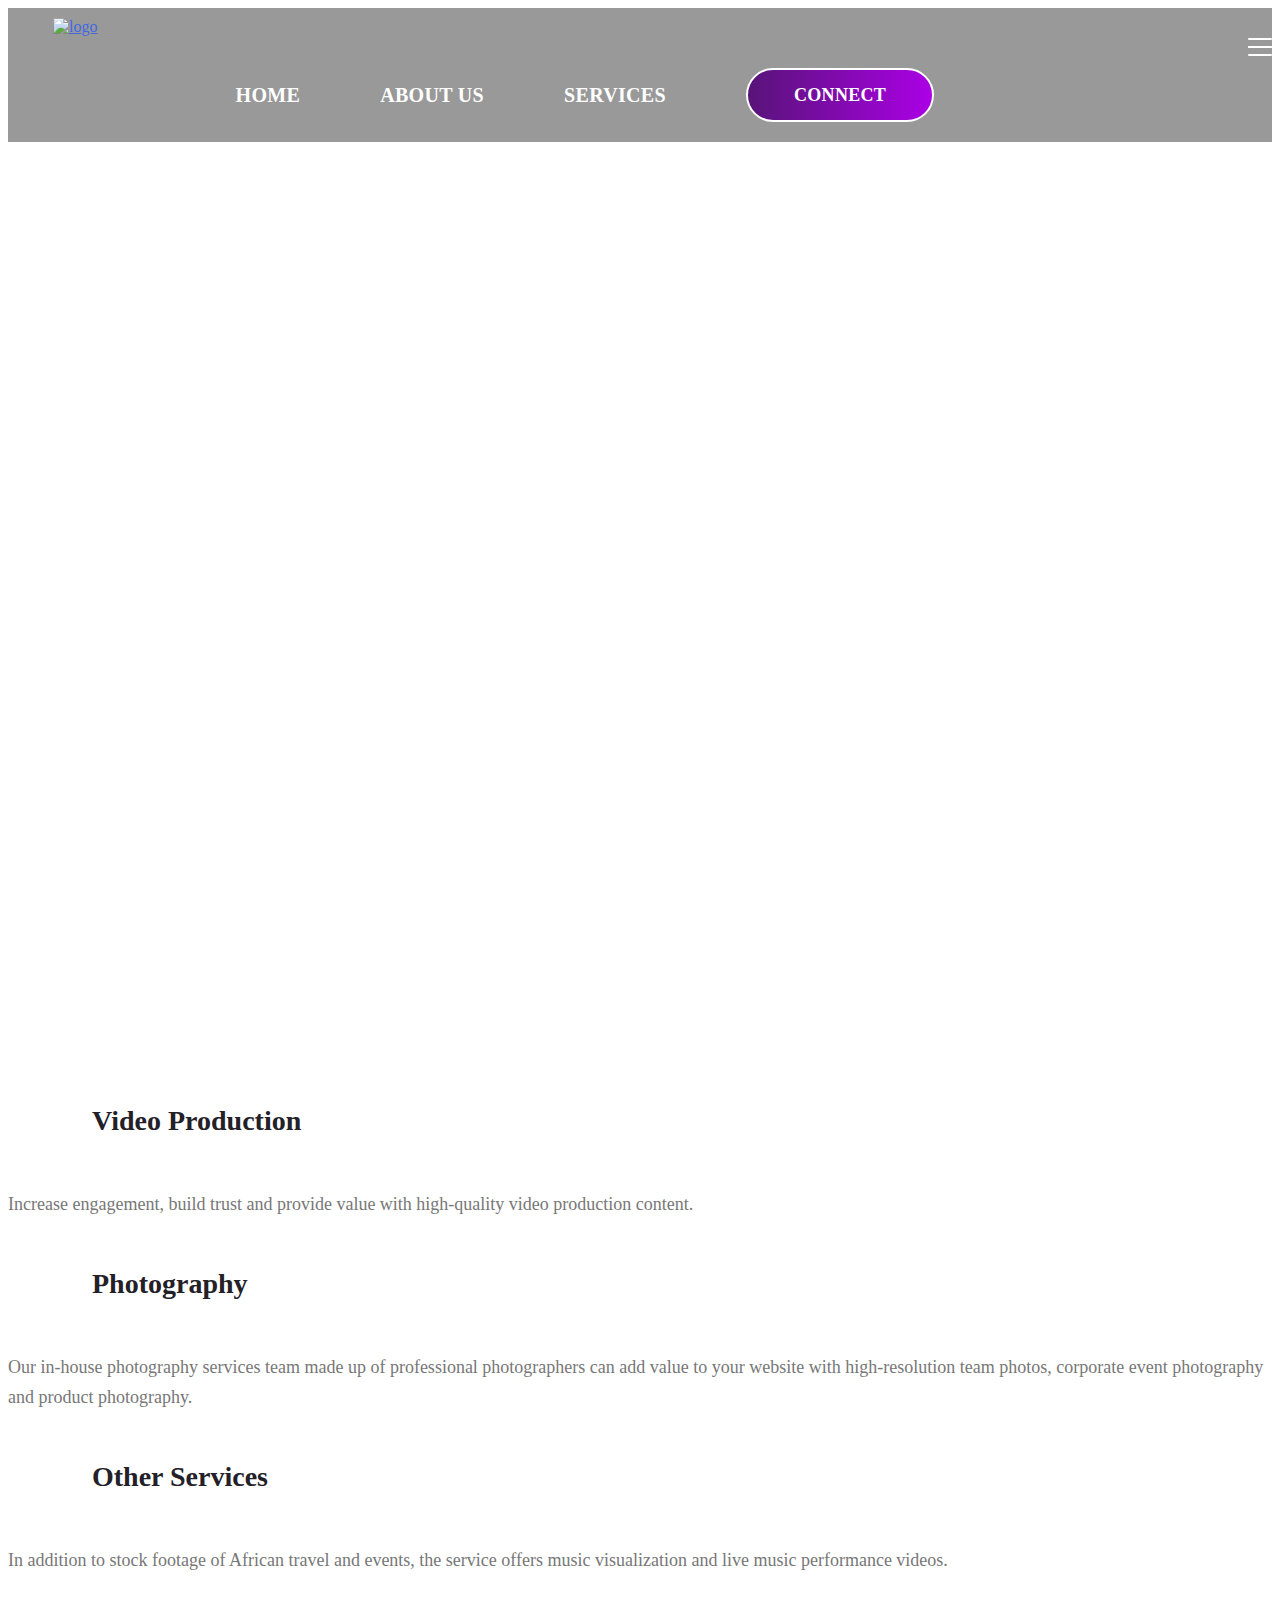
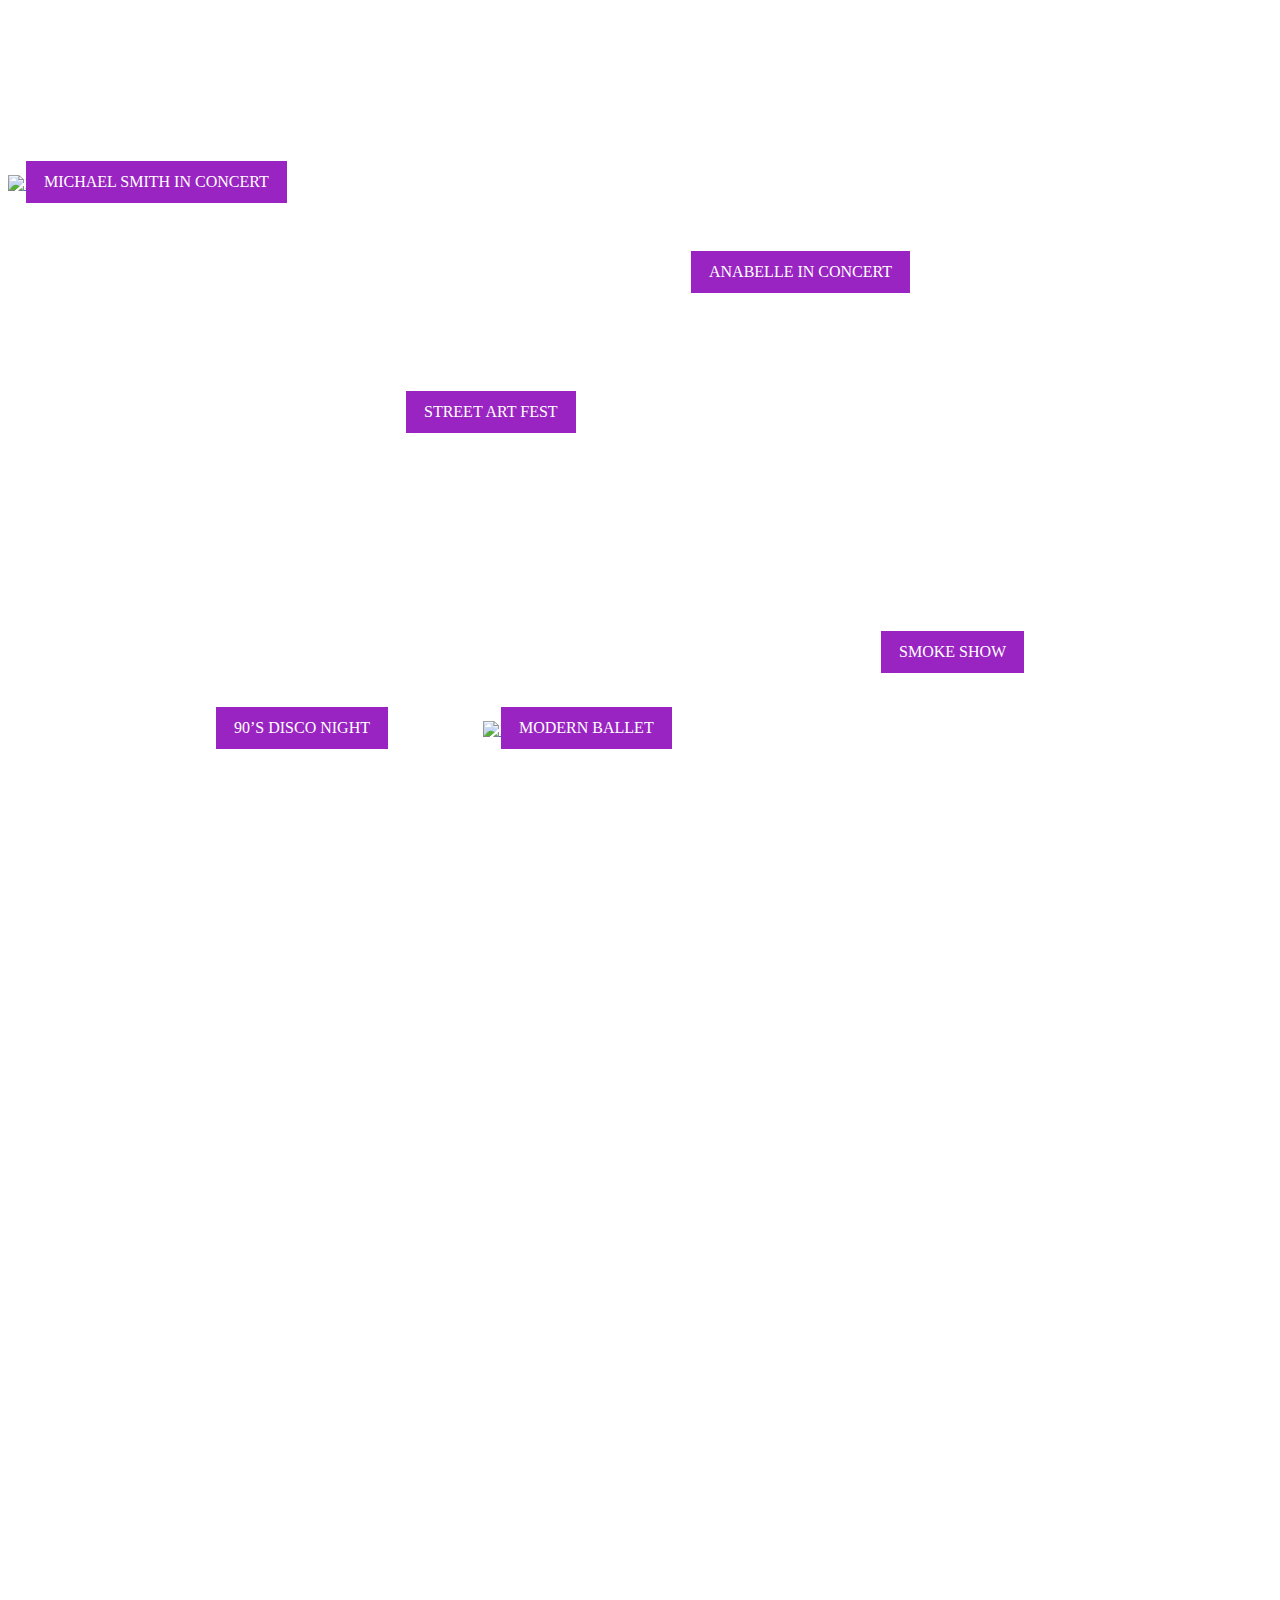
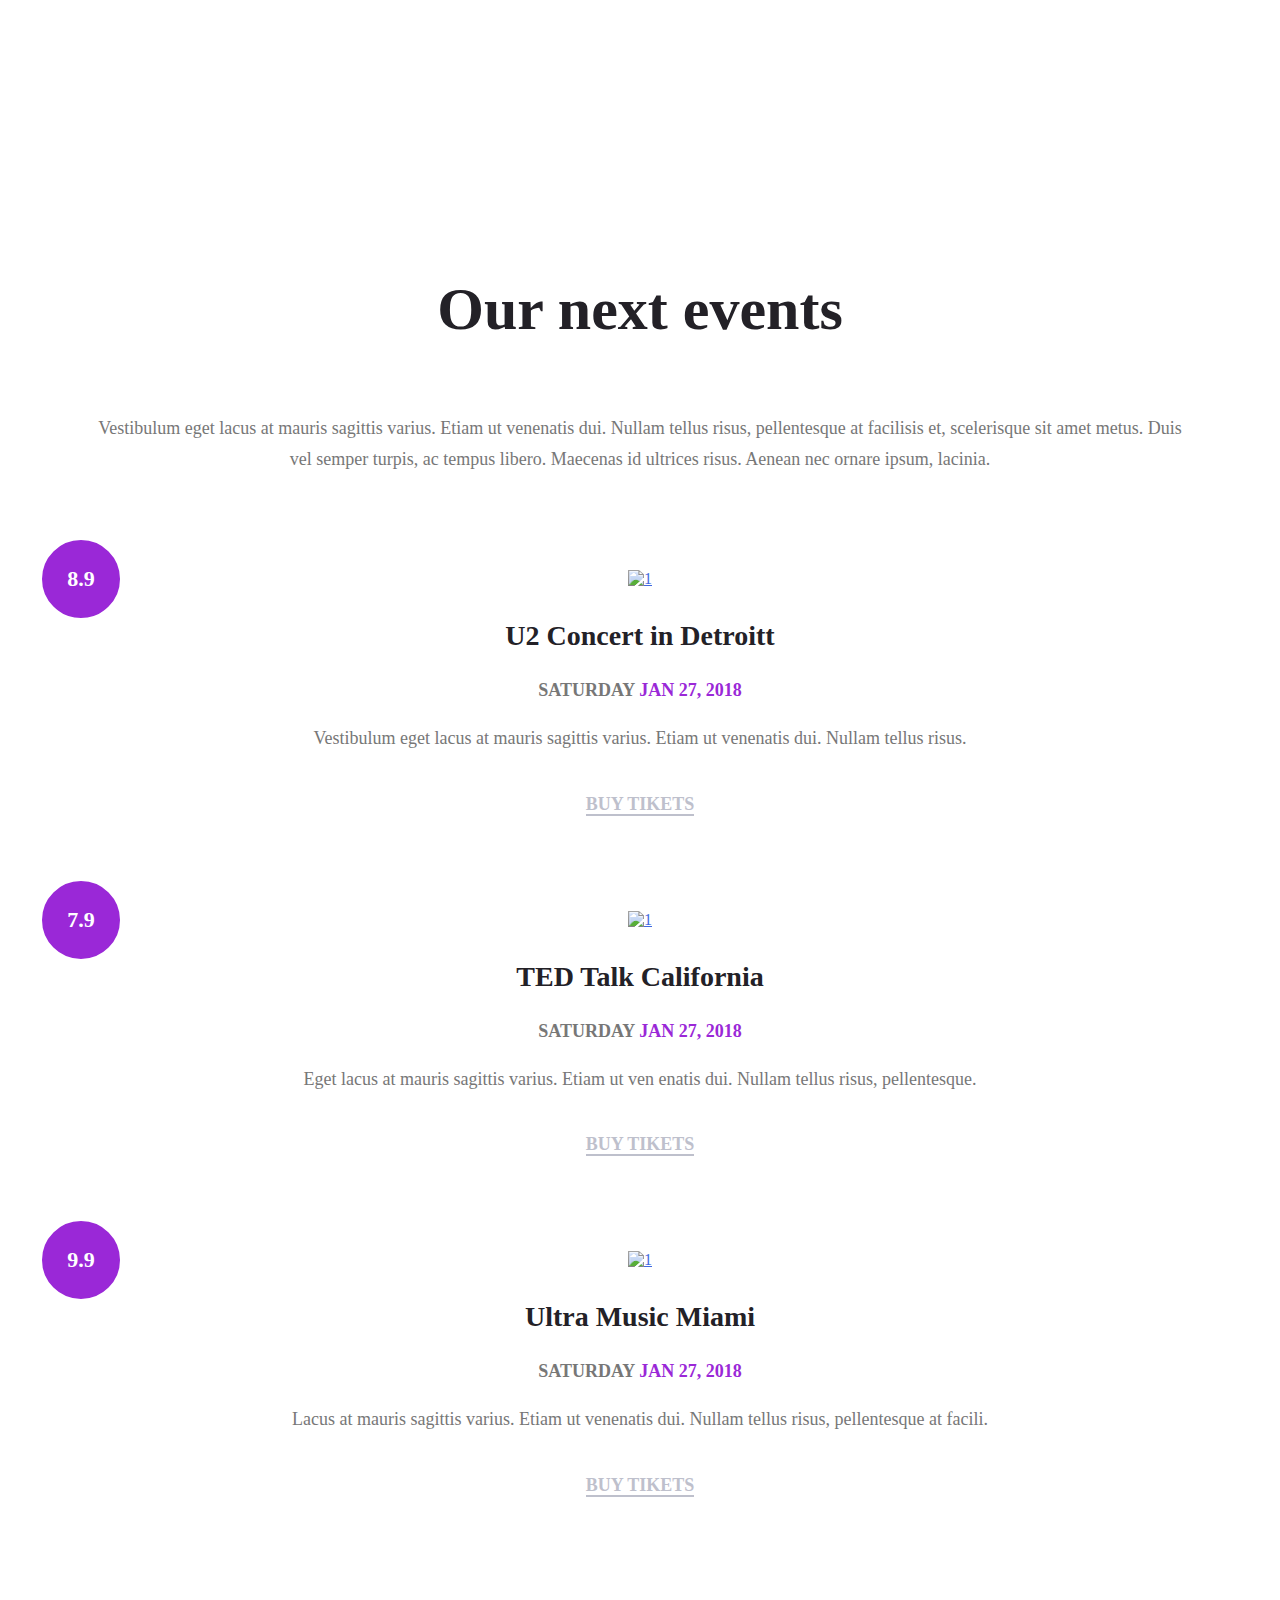
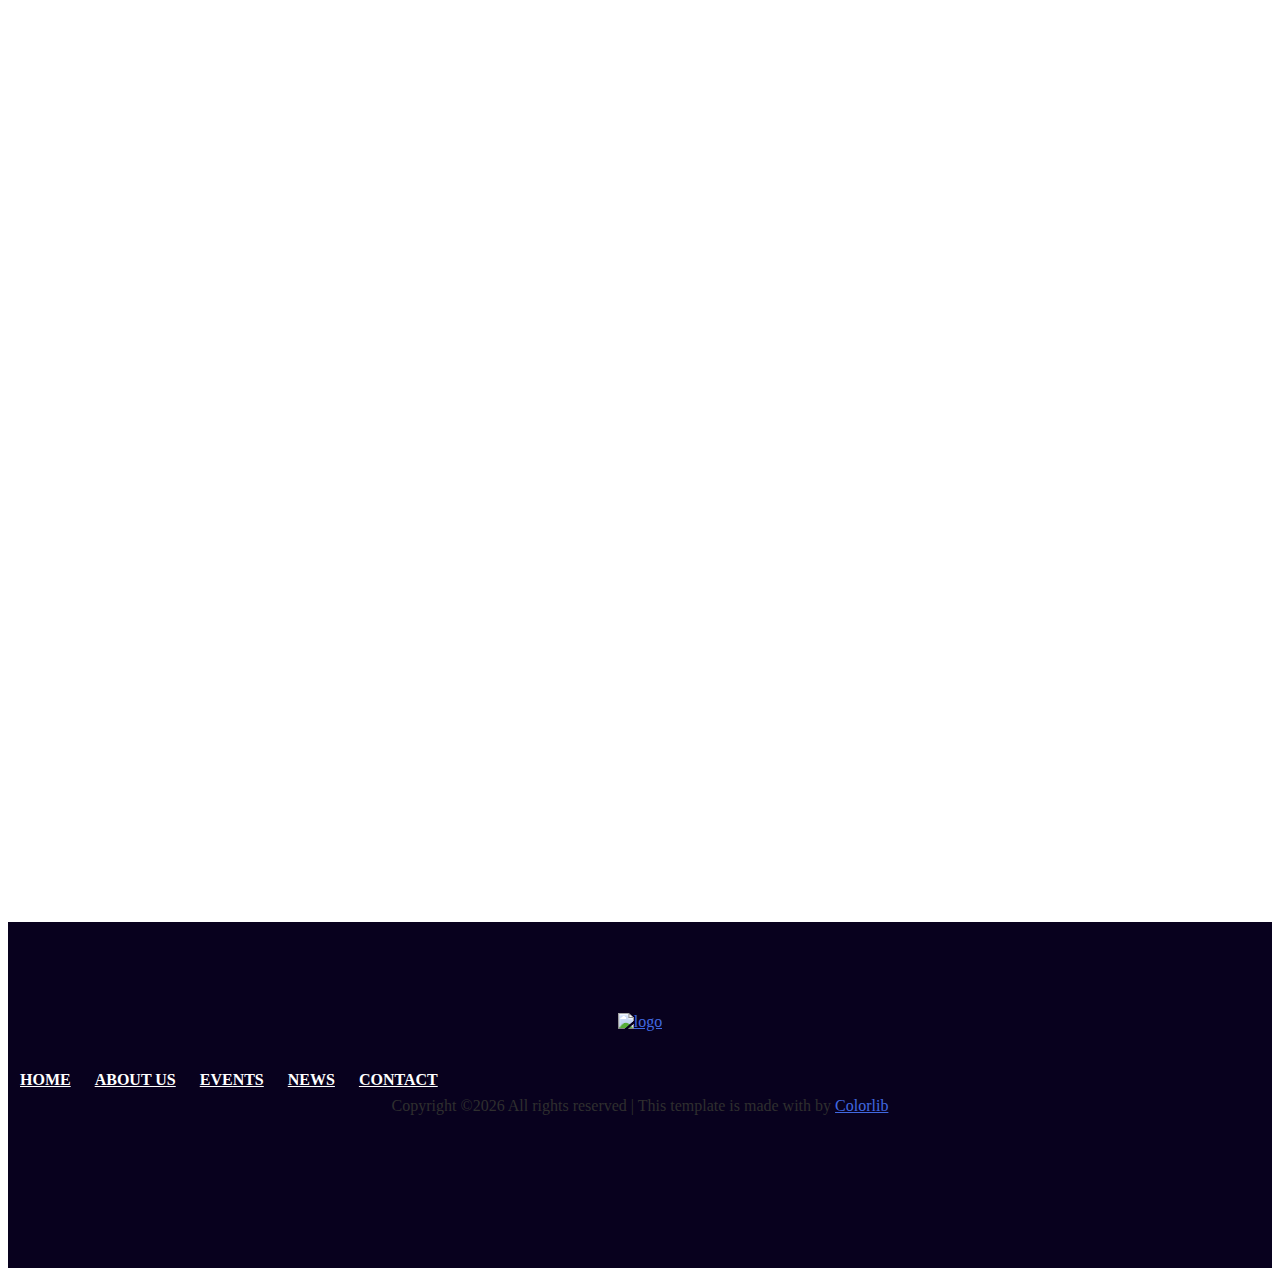
==== services.html @ 21bbeef3 "new pages" ====
<!DOCTYPE html>
<html lang="en">
<head>
    <title>Hello World</title>

    <!-- Required meta tags -->
    <meta charset="utf-8">
    <meta name="viewport" content="width=device-width, initial-scale=1, shrink-to-fit=no">

    <!-- Bootstrap CSS -->
    <link rel="stylesheet" href="css/bootstrap.min.css">

    <!-- FontAwesome CSS -->
    <link rel="stylesheet" href="css/font-awesome.min.css">

    <!-- Swiper CSS -->
    <link rel="stylesheet" href="css/swiper.min.css">

    <!-- Styles -->
    <link rel="stylesheet" href="style.css">
</head>
<body class="elements-page">

<header class="site-header">
    <div class="header-bar">
        <div class="container-fluid">
            <div class="row align-items-center">
                <div class="col-10 col-lg-3 order-lg-1">
                    <div class="site-branding">
                        <div class="site-title">
                            <a href="#"><img src="images/director-chuzih-logo.png" alt="logo"></a>
                        </div><!-- .site-title -->
                    </div><!-- .site-branding -->
                </div><!-- .col -->

                <div class="col-2 col-lg-9 order-3 order-lg-2">
                    <nav class="site-navigation">
                        <div class="hamburger-menu d-lg-none">
                            <span></span>
                            <span></span>
                            <span></span>
                            <span></span>
                        </div><!-- .hamburger-menu -->

                        <ul>
                            <li><a href="index.html">Home</a></li>
                            <li><a href="about-us.html">About us</a></li>
                            <li><a href="services.html">Services</a></li>
                            <li>
                                <div class="buy-tickets">
                                    <a class="btn gradient-bg" href="connect.html">Connect</a>
                                </div>
                            </li>
                        </ul>
                    </nav><!-- .site-navigation -->
                </div><!-- .col -->
            </div><!-- .row -->
        </div><!-- .container-fluid -->
    </div><!-- .header-bar -->

    <div class="page-header elements-page-header">
        <div class="container">
            <div class="row">
                <div class="col-12">
                    <header class="entry-header">
                        <h1 class="entry-title">Services</h1>
                    </header>
                </div>
            </div>
        </div>
    </div>
</header><!-- .site-header -->

<div class="services-info-section" >
    <div class="container">
        <div class="row">
            <div class="col-12">
                <div class="entry-content elements-container">
                    <div class="row">
                        <div class="col-12 col-sm-6 col-md-4">
                            <div class="icon-box">
                                <div class="flex justify-content-between align-items-center">
                                    <figure>
                                        <img src="images/icon-1.png" alt="">
                                    </figure>
    
                                    <header class="entry-header">
                                        <h3 class="entry-title">Video Production</h3>
                                    </header>
                                </div>
    
                                <div class="entry-content">
                                    <p>
                                        Increase engagement, build trust and provide value with high-quality video production content.
                                    </p>
                                </div>
                            </div>
                        </div>
    
                        <div class="col-12 col-sm-6 col-md-4">
                            <div class="icon-box">
                                <div class="flex justify-content-between align-items-center">
                                    <figure>
                                        <img src="images/icon-2.png" alt="">
                                    </figure>
    
                                    <header class="entry-header">
                                        <h3 class="entry-title">Photography</h3>
                                    </header>
                                </div>
    
                                <div class="entry-content">
                                    <p>
                                        Our in-house photography services team made up of professional photographers can add value to your website with high-resolution team photos, corporate event photography and product photography.
                                    </p>
                                </div>
                            </div>
                        </div>
    
                        <div class="col-12 col-sm-6 col-md-4">
                            <div class="icon-box">
                                <div class="flex justify-content-between align-items-center">
                                    <figure>
                                        <img src="images/icon-3.png" alt="">
                                    </figure>
    
                                    <header class="entry-header">
                                        <h3 class="entry-title">Other Services</h3>
                                    </header>
                                </div>
    
                                <div class="entry-content">
                                    <p>
                                        In addition to stock footage of African travel and events, the service offers music visualization and live music performance videos.
                                    </p>
                                </div>
                            </div>
                        </div>
                    </div>
                </div>
            </div>
        </div>
    </div>
</div>

<div class="homepage-featured-events">
    <div class="container">
        <div class="row">
            <div class="col-12">
                <div class="featured-events-wrap flex flex-wrap justify-content-between">
                    <div class="event-content-wrap positioning-event-1">
                        <figure>
                            <a href="#"><img src="images/1.jpg" alt="1"></a>
                        </figure>

                        <header class="entry-header">
                            <h3 class="entry-title">Michael Smith in concert</h3>

                            <div class="posted-date">August 25</div>
                        </header>
                    </div>

                    <div class="event-content-wrap positioning-event-2">
                        <figure>
                            <a href="#"><img src="images/2.jpg" alt=""></a>
                        </figure>

                        <header class="entry-header">
                            <h3 class="entry-title">Street art fest</h3>

                            <div class="posted-date">November 28</div>
                        </header>
                    </div>

                    <div class="event-content-wrap positioning-event-3">
                        <figure>
                            <a href="#"><img src="images/3.jpg" alt=""></a>
                        </figure>

                        <header class="entry-header">
                            <h3 class="entry-title">Anabelle in concert</h3>

                            <div class="posted-date">August 28</div>
                        </header>
                    </div>

                    <div class="event-content-wrap positioning-event-4 half">
                        <figure>
                            <a href="#"><img src="images/events-in-london.jpg" alt=""></a>
                        </figure>
                    </div>

                    <div class="event-content-wrap positioning-event-5 half">
                        <figure>
                            <a href="#"><img src="images/check-july.png" alt=""></a>
                        </figure>
                    </div>

                    <div class="event-content-wrap positioning-event-6 half">
                        <figure>
                            <a href="#"><img src="images/summer-festivals.jpg" alt=""></a>
                        </figure>
                    </div>

                    <div class="event-content-wrap positioning-event-7">
                        <figure>
                            <a href="#"><img src="images/90.jpg" alt=""></a>
                        </figure>

                        <header class="entry-header">
                            <h3 class="entry-title">90’s Disco Night</h3>

                            <div class="posted-date">August 28</div>
                        </header>
                    </div>

                    <div class="event-content-wrap positioning-event-8">
                        <figure>
                            <a href="#"><img src="images/modern.jpg" alt="1"></a>
                        </figure>

                        <header class="entry-header">
                            <h3 class="entry-title">Modern Ballet</h3>

                            <div class="posted-date">August 25</div>
                        </header>
                    </div>

                    <div class="event-content-wrap positioning-event-9">
                        <figure>
                            <a href="#"><img src="images/smoke.jpg" alt=""></a>
                        </figure>

                        <header class="entry-header">
                            <h3 class="entry-title">Smoke show</h3>

                            <div class="posted-date">August 28</div>
                        </header>
                    </div>

                    <div class="event-content-wrap positioning-event-10 half">
                        <figure>
                            <a href="#"><img src="images/summer-festival.jpg" alt=""></a>
                        </figure>
                    </div>

                    <div class="event-content-wrap positioning-event-11 half">
                        <figure>
                            <a href="#"><img src="images/autumn.jpg" alt=""></a>
                        </figure>
                    </div>
                </div>
            </div>
        </div>
    </div>
</div>

<div class="homepage-next-events">
    <div class="container">
        <div class="row">
            <div class="next-events-section-header">
                <h2 class="entry-title">Our next events</h2>
                <p>Vestibulum eget lacus at mauris sagittis varius. Etiam ut venenatis dui. Nullam tellus risus, pellentesque at facilisis et, scelerisque sit amet metus. Duis vel semper turpis, ac tempus libero. Maecenas id ultrices risus. Aenean nec ornare ipsum, lacinia.</p>
            </div>
        </div>

        <div class="row">
            <div class="col-12 col-sm-6 col-md-4">
                <div class="next-event-wrap">
                    <figure>
                        <a href="#"><img src="images/next1.jpg" alt="1"></a>

                        <div class="event-rating">8.9</div>
                    </figure>

                    <header class="entry-header">
                        <h3 class="entry-title">U2 Concert in Detroitt</h3>

                        <div class="posted-date">Saturday <span>Jan 27, 2018</span></div>
                    </header>

                    <div class="entry-content">
                        <p>Vestibulum eget lacus at mauris sagittis varius. Etiam ut venenatis dui. Nullam tellus risus.</p>
                    </div>

                    <footer class="entry-footer">
                        <a href="#">Buy Tikets</a>
                    </footer>
                </div>
            </div>

            <div class="col-12 col-sm-6 col-md-4">
                <div class="next-event-wrap">
                    <figure>
                        <a href="#"><img src="images/next1.jpg" alt="1"></a>

                        <div class="event-rating">7.9</div>
                    </figure>

                    <header class="entry-header">
                        <h3 class="entry-title">TED Talk California</h3>

                        <div class="posted-date">Saturday <span>Jan 27, 2018</span></div>
                    </header>

                    <div class="entry-content">
                        <p>Eget lacus at mauris sagittis varius. Etiam ut ven enatis dui. Nullam tellus risus, pellentesque.</p>
                    </div>

                    <footer class="entry-footer">
                        <a href="#">Buy Tikets</a>
                    </footer>
                </div>
            </div>

            <div class="col-12 col-sm-6 col-md-4">
                <div class="next-event-wrap">
                    <figure>
                        <a href="#"><img src="images/next1.jpg" alt="1"></a>

                        <div class="event-rating">9.9</div>
                    </figure>

                    <header class="entry-header">
                        <h3 class="entry-title">Ultra Music Miami</h3>

                        <div class="posted-date">Saturday <span>Jan 27, 2018</span></div>
                    </header>

                    <div class="entry-content">
                        <p>Lacus at mauris sagittis varius. Etiam ut venenatis dui. Nullam tellus risus, pellentesque at facili.</p>
                    </div>

                    <footer class="entry-footer">
                        <a href="#">Buy Tikets</a>
                    </footer>
                </div>
            </div>
        </div>
    </div>
</div>

<div class="homepage-regional-events">
    <div class="container">
        <div class="row">
            <div class="col-12">

                <div class="events-partners">
                    <header class="entry-header">
                        <h2 class="entry-title">Partners</h2>
                    </header>

                    <div class="events-partners-logos flex flex-wrap justify-content-between align-items-center">
                        <div class="event-partner-logo">
                            <a href="#"><img src="images/pixar.png" alt=""></a>
                        </div>

                        <div class="event-partner-logo">
                            <a href="#"><img src="images/the-pirate.png" alt=""></a>
                        </div>

                        <div class="event-partner-logo">
                            <a href="#"><img src="images/himalayas.png" alt=""></a>
                        </div>

                        <div class="event-partner-logo">
                            <a href="#"><img src="images/sa.png" alt=""></a>
                        </div>

                        <div class="event-partner-logo">
                            <a href="#"><img src="images/south-porth.png" alt=""></a>
                        </div>

                        <div class="event-partner-logo">
                            <a href="#"><img src="images/himalayas.png" alt=""></a>
                        </div>

                        <div class="event-partner-logo">
                            <a href="#"><img src="images/sa.png" alt=""></a>
                        </div>

                        <div class="event-partner-logo">
                            <a href="#"><img src="images/south-porth.png" alt=""></a>
                        </div>

                        <div class="event-partner-logo">
                            <a href="#"><img src="images/pixar.png" alt=""></a>
                        </div>

                        <div class="event-partner-logo">
                            <a href="#"><img src="images/the-pirate.png" alt=""></a>
                        </div>
                    </div>
                </div>

            </div>
        </div>
    </div>
</div>

<footer class="site-footer">
    <div class="container">
        <div class="row">
            <div class="col-12">
                <figure class="footer-logo">
                    <a href="#"><img src="images/logo.png" alt="logo"></a>
                </figure>

                <nav class="footer-navigation">
                    <ul class="flex flex-wrap justify-content-center align-items-center">
                        <li><a href="#">Home</a></li>
                        <li><a href="#">About us</a></li>
                        <li><a href="#">Events</a></li>
                        <li><a href="#">News</a></li>
                        <li><a href="#">Contact</a></li>
                    </ul>
                </nav>

                <!-- Link back to Colorlib can't be removed. Template is licensed under CC BY 3.0. -->
Copyright &copy;<script>document.write(new Date().getFullYear());</script> All rights reserved | This template is made with <i class="fa fa-heart-o" aria-hidden="true"></i> by <a href="https://colorlib.com" target="_blank">Colorlib</a>
<!-- Link back to Colorlib can't be removed. Template is licensed under CC BY 3.0. -->

                <div class="footer-social">
                    <ul class="flex flex-wrap justify-content-center align-items-center">
                        <li><a href="#"><i class="fa fa-pinterest"></i></a></li>
                        <li><a href="#"><i class="fa fa-linkedin"></i></a></li>
                        <li><a href="#"><i class="fa fa-instagram"></i></a></li>
                        <li><a href="#"><i class="fa fa-facebook"></i></a></li>
                        <li><a href="#"><i class="fa fa-twitter"></i></a></li>
                    </ul>
                </div>
            </div>
        </div>
    </div>
</footer>

<div class="back-to-top flex justify-content-center align-items-center">
    <span><svg viewBox="0 0 1792 1792" xmlns="http://www.w3.org/2000/svg"><path d="M1395 1184q0 13-10 23l-50 50q-10 10-23 10t-23-10l-393-393-393 393q-10 10-23 10t-23-10l-50-50q-10-10-10-23t10-23l466-466q10-10 23-10t23 10l466 466q10 10 10 23z"/></svg></span>
</div>

<script type='text/javascript' src='js/jquery.js'></script>
<script type='text/javascript' src='js/masonry.pkgd.min.js'></script>
<script type='text/javascript' src='js/jquery.collapsible.min.js'></script>
<script type='text/javascript' src='js/swiper.min.js'></script>
<script type='text/javascript' src='js/jquery.countdown.min.js'></script>
<script type='text/javascript' src='js/circle-progress.min.js'></script>
<script type='text/javascript' src='js/jquery.countTo.min.js'></script>
<script type='text/javascript' src='js/custom.js'></script>

</body>
</html>
---- style.css ----
@font-face {
    font-family: 'Calibri';
    src: url('fonts/Calibri.eot?#iefix') format('embedded-opentype'),
    url('fonts/Calibri.woff') format('woff'),
    url('fonts/Calibri.ttf')  format('truetype'),
    url('fonts/Calibri.svg#Calibri') format('svg');
    font-weight: normal;
    font-style: normal;
}

body {
    color: #2f2f2f;
    font-family: 'Calibri';
}

img {
    vertical-align: baseline;
}

/*--------------------------------------------------------------
# Links
--------------------------------------------------------------*/
a {
    color: royalblue;
}

a:visited {
    color: purple;
}

a:hover, a:focus, a:active {
    color: midnightblue;
}

a:focus {
    outline: thin dotted;
}

a:hover, a:active {
    outline: 0;
    list-style: none;
}

/*--------------------------------------------------------------
# Flex
--------------------------------------------------------------*/
.flex {
    display: flex !important;
}

@media screen and (min-width: 992px) {
    .flex-lg {
        display: flex !important;
    }
}

/*--------------------------------------------------------------
# Button
--------------------------------------------------------------*/
.btn {
    padding: 16px 46px;
    border: 2px solid #9a24c1;
    border-radius: 50px;
    font-size: 18px;
    font-weight: bold;
    line-height: 1;
    color: #232127;
}

.btn.gradient {
    background-image: url([data-uri]);
    background-image: -webkit-gradient(linear, left top, 270deg, color-stop(0%, #AA00FF), color-stop(100%, #581687));
    background-image: -moz-linear-gradient(270deg,#AA00FF 0%,#581687 100%);
    background-image: -webkit-linear-gradient(270deg,#AA00FF 0%,#581687 100%);
    background-image: -o-linear-gradient(270deg,#AA00FF 0%,#581687 100%);
    background-image: -ms-linear-gradient(270deg,#AA00FF 0%,#581687 100%);
    background-image: linear-gradient(270deg,#AA00FF 0%,#581687 100%);
    -webkit-background-clip: text;
    -webkit-text-fill-color: transparent;
    position:relative;
    display:inline-block;
}

.btn.dark-purple {
    background: #9a24c1;
    color: #fff;
}

.btn.dark {
    background: #231e23;
    border-color: transparent;
    color: #fff;
}

.btn.gradient-bg {
    padding: 18px 46px;
    border: 0;
    background: -moz-linear-gradient(180deg, rgba(171,0,229,1) 0%, rgba(88,20,121,1) 100%); /* ff3.6+ */
    background: -webkit-gradient(linear, left top, right top, color-stop(0%, rgba(88,20,121,1)), color-stop(100%, rgba(171,0,229,1))); /* safari4+,chrome */
    background: -webkit-linear-gradient(180deg, rgba(171,0,229,1) 0%, rgba(88,20,121,1) 100%); /* safari5.1+,chrome10+ */
    background: -o-linear-gradient(180deg, rgba(171,0,229,1) 0%, rgba(88,20,121,1) 100%); /* opera 11.10+ */
    background: -ms-linear-gradient(180deg, rgba(171,0,229,1) 0%, rgba(88,20,121,1) 100%); /* ie10+ */
    background: linear-gradient(270deg, rgba(171,0,229,1) 0%, rgba(88,20,121,1) 100%); /* w3c */
    filter: progid:DXImageTransform.Microsoft.gradient( startColorstr='#581479', endColorstr='#ab00e5',GradientType=1 ); /* ie6-9 */
    color: #fff;
}

/*--------------------------------------------------------------
# Header
--------------------------------------------------------------*/
/*
# Site Header
--------------------------------*/
.site-header {
    position: relative;
}

.site-header .site-title img {
    max-height: 64px;
}

/*
# Header Bar
--------------------------------*/
.header-bar {
    position: absolute;
    top: 0;
    left: 0;
    z-index: 99;
    width: 100%;
    padding: 10px 0;
    background-color: hsl(0, 0%, 0%, 0.4);
}

/*
# Site Branding
--------------------------------*/
.site-branding img {
    display: block;
    max-width: 100%;
}

@media screen and (min-width: 992px) {
    .site-branding {
        margin-left: 45px;
    }

    .site-header .site-title img {
        max-height: 999px;
    }
}

/*
  Hamburger Menu
----------------------------------------*/
.hamburger-menu {
    position: relative;
    width: 100%;
    max-width: 24px;
    height: 22px;
    margin-left: auto;
    transition: .5s ease-in-out;
    cursor: pointer;
}

.hamburger-menu span {
    display: block;
    position: absolute;
    height: 2px;
    width: 100%;
    background: #fff;
    border-radius: 10px;
    opacity: 1;
    left: 0;
    transition: .25s ease-in-out;
}

.hamburger-menu span:nth-child(1) {
    top: 2px;
}

.hamburger-menu span:nth-child(2),
.hamburger-menu span:nth-child(3) {
    top: 10px;
}

.hamburger-menu span:nth-child(4) {
    top: 18px;
}

.hamburger-menu.open span:nth-child(1) {
    top: 18px;
    width: 0;
    left: 50%;
}

.hamburger-menu.open span:nth-child(2) {
    transform: rotate(45deg);
}

.hamburger-menu.open span:nth-child(3) {
    transform: rotate(-45deg);
}

.hamburger-menu.open span:nth-child(4) {
    top: 18px;
    width: 0;
    left: 50%;
}

/*
# Main Menu
--------------------------------*/
.site-navigation {
    position: absolute;
    top: -22px;
    right: 15px;
    z-index: 9999;
    width: 100%;
    height: 22px;
    overflow: hidden;
    list-style: none;
    transition: all .35s;
}

.site-navigation.show {
    height: auto;
}

.site-navigation ul {
    position: fixed;
    top: 0;
    right: 0px;
    z-index: 9999;
    width: 320px;
    max-width: 80%;
    height: 100vh;
    overflow-x: scroll;
    padding: 30px;
    margin: 0;
    background: #9a28d7;
    transition: all 0.35s;
}

.site-navigation.show ul {
    right: 0;
}

.site-navigation ul li {
    display: block;
    padding: 10px 40px;
    font-size: 20px;
    font-weight: bold;
    letter-spacing: 0.02rem;
    text-transform: uppercase;
}

.site-navigation ul li a {
    display: block;
    color: #fff;
    transition: all 0.35s;
    text-decoration: none;
}

.site-navigation ul li a:hover,
.site-navigation ul li.current-menu-item a {
    border-color: #2f2f2f;
}

@media screen and (min-width: 992px) {
    .site-navigation {
        position: relative;
        top: auto;
        right: auto;
        height: auto;
        background: transparent;
    }

    .site-navigation ul {
        display: flex;
        flex-wrap: wrap;
        justify-content: flex-end;
        align-items: center;
        position: relative;
        top: auto;
        left: auto;
        width: 100%;
        height: auto;
        padding: 0;
        overflow: auto;
        background: transparent;
    }

    .site-navigation ul li a {
        color: #fff;
    }
}

/*
# Buy Tickets
--------------------------------*/
.site-header .buy-tickets {
    margin-right: 45px;
    text-align: right;
}

.site-header .buy-tickets .btn,
.hero-slider .btn {
    padding: 16px 46px;
    border: 2px solid #fff;
}

/*--------------------------------------------------------------
# Hero Section
--------------------------------------------------------------*/
.swiper-slide {
    background-position: bottom right !important;
}

.hero-content {
    padding-top: 150px;
    padding-bottom: 120px;
}

.hero-content .container,
.hero-content .row,
.hero-content .col {
    height: 100%;
}

.hero-slider .entry-title {
    font-size: 28px;
    line-height: 1.2;
    font-weight: bold;
    color: #fff;
}

.hero-slider .btn {
    margin-top: 45px;
}

.swiper-container-horizontal >.swiper-pagination-bullets,
.swiper-pagination-custom, .swiper-pagination-fraction {
    max-width: 1110px;
    right: 0;
    bottom: 48px;
    left: 0;
    padding: 0 15px;
    margin: 0 auto;
    text-align: left;
}

.swiper-button-next,
.swiper-button-prev {
    visibility: hidden;
    width: 42px;
    height: 42px;
    margin-top: -21px;
    border: 2px solid #fff;
    border-radius: 50%;
    background: #9a28d7;
    transition: all .35s;
}

.swiper-button-next {
    right: 15px;
}

.swiper-button-prev {
    left: 15px;
}

.swiper-button-next:hover,
.swiper-button-prev:hover {
    opacity: 1;
}

.swiper-button-next span,
.swiper-button-prev span {
    display: block;
    width: 20px;
    padding-top: 6px;
}

.swiper-button-next path,
.swiper-button-prev path {
    fill: #fff;
}

.swiper-pagination-bullet {
    position: relative;
    display: inline-block;
    height: 24px;
    border-radius: 0;
    font-size: 18px;
    font-weight: bold;
    text-align: right;
    color: #fff;
    background: transparent;
    opacity: 1;
    transition: all .35s;
}

.swiper-pagination-bullet-active {
    position: relative;
    width: 32px;
}

.swiper-pagination-bullet-active::before {
    content: '';
    position: absolute;
    bottom: 4px;
    left: 0;
    z-index: 99;
    width: 20px;
    height: 2px;
    background: #fff;
}

@media screen and (min-width: 768px){
    .swiper-button-next,
    .swiper-button-prev {
        visibility: visible;
    }
}

/*
# Countdown
--------------------------------*/
.countdown-holder {
    margin-right: 12px;
    color: #fff;
    font-size: 18px;
    font-weight: bold;
}

.countdown-holder label {
    font-size: 13px;
}

@media screen and (min-width: 576px){
    .hero-slider .entry-title {
        font-size: 42px;
    }

    .countdown-holder {
        margin-right: 24px;
        font-size: 42px;
    }

    .countdown-holder label {
        font-size: 18px;
    }
}


@media screen and (min-width: 992px) {
    .hero-slider {
        /*height: 100vh;*/
    }

    .hero-content {
        padding-top: 300px;
    }

    .hero-slider .entry-title {
        font-size: 72px;
    }

    .countdown-holder {
        margin-right: 52px;
        font-size: 60px;
    }

    .countdown-holder label {
        font-size: 24px;
    }
}

@media screen and (min-width: 1200px){
    .hero-content {
        padding-top: 400px;
    }

    .swiper-button-next {
        right: 64px;
    }

    .swiper-button-prev {
        left: 64px;
    }
}


/*--------------------------------------------------------------
# Homepage - Info Section
--------------------------------------------------------------*/
.homepage-info-section {
    padding: 120px 0;
    background: #fff;
}

.homepage-info-section figure {
    padding-right: 30px;
}

.homepage-info-section figure img {
    max-width: 100%;
}

.homepage-info-section .entry-title {
    font-size: 60px;
    font-weight: bold;
    line-height: 1;
    color: #232127;
}

.homepage-info-section .entry-content {
    margin-top: 32px;
}

.homepage-info-section .entry-content p {
    font-size: 18px;
    line-height: 1.7;
    color: #777777;
}

.homepage-info-section .entry-footer a {
    margin-top: 32px;
    margin-right: 18px;
}

/*--------------------------------------------------------------
# Homepage - Featured Events
--------------------------------------------------------------*/
.homepage-featured-events {
    height: auto;
    padding: 110px 0 150px;
    background: url("images/featured-events-bg.jpg") no-repeat center;
    background-size: cover !important;
}

.homepage-featured-events .event-content-wrap {
    position: relative;
    padding: 36px 18px;
}

.homepage-featured-events .event-content-wrap figure {
    margin: -36px -18px;
}

.homepage-featured-events .event-content-wrap figure img {
    display: block;
    width: 100%;
}

.homepage-featured-events .event-content-wrap .entry-header {
    position: absolute;
    left: 18px;
    bottom: 24px;
    z-index: 99;
}

.homepage-featured-events .event-content-wrap .entry-header .entry-title {
    display: inline-block;
    padding: 12px 18px;
    margin: 0;
    font-size: 16px;
    font-weight: 400;
    text-transform: uppercase;
    color: #fff;
    background: #9a24c1;
}

.homepage-featured-events .event-content-wrap .entry-header .posted-date {
    padding: 2px 18px;
    font-size: 14px;
    color: #fff;
}

.featured-events-wrap {
    position: relative;
}

.featured-events-wrap .event-content-wrap:nth-last-of-type(1) {
    margin-bottom: 0;
}

.featured-events-wrap .event-content-wrap {
    width: 100%;
    margin-bottom: 30px;
}

/*--------------------------------------------------------------
# About Us page - Info Section
--------------------------------------------------------------*/

.aboutus-info-section {
    padding: 120px 0 0 0;
    background: #fff;
}

.aboutus-info-section figure {
    padding-right: 30px;
}

.aboutus-info-section figure img {
    max-width: 100%;
}

.aboutus-info-section .entry-title {
    font-size: 60px;
    font-weight: bold;
    line-height: 1;
    color: #232127;
}

.aboutus-info-section .entry-content {
    margin-top: 32px;
}

.aboutus-info-section .entry-content p {
    font-size: 18px;
    line-height: 1.7;
    color: #777777;
}

.aboutus-info-section .entry-footer a {
    margin-top: 32px;
    margin-right: 18px;
}

/*--------------------------------------------------------------
# Services page - Info Section
--------------------------------------------------------------*/

.services-info-section {
    padding: 50px 0 70px 0;
    background: #fff;
}



@media screen and (max-width: 575px) {
    .featured-events-wrap .event-content-wrap.half {
        width: calc(50% - 15px);
    }
}

@media screen and (min-width: 576px) and (max-width: 767px) {
    .featured-events-wrap .event-content-wrap {
        width: calc(50% - 15px);
    }
}

@media screen and (min-width: 768px) and (max-width: 991px) {
    .featured-events-wrap .event-content-wrap {
        width: calc(50% - 15px);
    }

    .featured-events-wrap .event-content-wrap.half {
        width: calc(33.333333% - 15px);
    }
}

@media screen and (min-width: 992px) {
    .homepage-featured-events {
        min-height: 1260px;
    }

    .featured-events-wrap .event-content-wrap {
        position: absolute;
        top: 0;
        left: 0;
        margin-bottom: 0;
    }

    .homepage-featured-events .positioning-event-1 {
        width: 290px;
    }

    .homepage-featured-events .positioning-event-2 {
        width: 210px;
        top: 192px;
        left: 320px;
    }

    .homepage-featured-events .positioning-event-3 {
        width: 210px;
        top: 75px;
        left: 560px;
    }

    .homepage-featured-events .positioning-event-4 {
        width: 130px;
        top: 235px;
        left: 800px;
    }

    .homepage-featured-events .positioning-event-5 {
        width: 130px;
        top: 350px;
        left: 0;
    }

    .homepage-featured-events .positioning-event-6 {
        width: 130px;
        top: 344px;
        left: 560px;
    }

    .homepage-featured-events .positioning-event-7 {
        width: 210px;
        top: 457px;
        left: 160px;
    }

    .homepage-featured-events .positioning-event-8 {
        width: 290px;
        top: 457px;
        left: 400px;
    }

    .homepage-featured-events .positioning-event-9 {
        width: 210px;
        top: 395px;
        left: 720px;
    }

    .homepage-featured-events .positioning-event-10 {
        width: 130px;
        top: 653px;
        left: 720px;
    }

    .homepage-featured-events .positioning-event-11 {
        width: 130px;
        top: 807px;
        left: 400px;
    }
}

@media screen and (min-width: 1200px) {
    .homepage-featured-events {
        min-height: 1480px;
    }

    .homepage-featured-events .positioning-event-1 {
        width: 350px;
    }

    .homepage-featured-events .positioning-event-2 {
        width: 255px;
        top: 230px;
        left: 380px;
    }

    .homepage-featured-events .positioning-event-3 {
        width: 255px;
        top: 90px;
        left: 665px;
    }

    .homepage-featured-events .positioning-event-4 {
        width: 160px;
        top: 280px;
        left: 950px;
    }

    .homepage-featured-events .positioning-event-5 {
        width: 160px;
        top: 417px;
        left: 0;
    }

    .homepage-featured-events .positioning-event-6 {
        width: 160px;
        top: 410px;
        left: 665px;
    }

    .homepage-featured-events .positioning-event-7 {
        width: 255px;
        top: 546px;
        left: 190px;
    }

    .homepage-featured-events .positioning-event-8 {
        width: 350px;
        top: 546px;
        left: 475px;
    }

    .homepage-featured-events .positioning-event-9 {
        width: 255px;
        top: 470px;
        left: 855px;
    }

    .homepage-featured-events .positioning-event-10 {
        width: 160px;
        top: 776px;
        left: 855px;
    }

    .homepage-featured-events .positioning-event-11 {
        width: 160px;
        top: 963px;
        left: 475px;
    }
}

/*--------------------------------------------------------------
# Homepage - Next Events
--------------------------------------------------------------*/
.next-events-section-header {
    margin-top: 36px;
    text-align: center;
}

.next-events-section-header .entry-title,
.events-partners .entry-title {
    padding: 24px 0;
    font-size: 60px;
    font-weight: bold;
    line-height: 1;
    color: #232127;
    background: url("images/next-events-header-bg.png") no-repeat center;
    text-align: center;
}

.next-events-section-header p {
    margin-top: 20px;
    font-size: 18px;
    line-height: 1.7;
    color: #777777;
}

@media screen and (min-width: 1200px){
    .next-events-section-header p {
        padding: 0 85px;
    }
}

.homepage-next-events .next-event-wrap {
    margin-top: 96px;
    text-align: center;
}

.homepage-next-events .next-event-wrap figure {
    position: relative;
    margin: 0;
}

.homepage-next-events .next-event-wrap figure img {
    width: 100%;
}

.homepage-next-events .next-event-wrap .event-rating {
    display: flex;
    justify-content: center;
    align-items: center;
    position: absolute;
    top: -32px;
    left: 32px;
    width: 78px;
    height: 78px;
    border: 2px solid #fff;
    border-radius: 50%;

    font-size: 22px;
    font-weight: bold;
    color: #fff;

    background: #9a28d7;
}

.homepage-next-events .next-event-wrap .entry-title {
    margin-top: 32px;
    font-size: 28px;
    font-weight: bold;
    color: #232127;
}

.homepage-next-events .next-event-wrap .posted-date {
    margin-top: 12px;
    font-size: 18px;
    font-weight: bold;
    text-transform: uppercase;
    color: #777777;
}

.homepage-next-events .next-event-wrap .posted-date span {
    color: #9a28d7;
}

.homepage-next-events .next-event-wrap .entry-content p {
    margin-top: 22px;
    font-size: 18px;
    line-height: 1.7;
    color: #777777;
}

.homepage-next-events .next-event-wrap .entry-footer {
    margin-top: 40px;
}

.homepage-next-events .next-event-wrap .entry-footer a {
    font-size: 18px;
    font-weight: bold;
    text-transform: uppercase;
    border-bottom: 2px solid #bec0cc;
    text-decoration: none;
    color: #bec0cc;
}

.homepage-next-events .next-event-wrap .entry-footer a:hover {
    border-color: #9a28d7;
    color: #9a28d7;
}

/*--------------------------------------------------------------
# Homepage - Regional Events
--------------------------------------------------------------*/
.homepage-regional-events {
    /*min-height: 1500px;*/
    padding-top: 280px;
    padding-bottom: 200px;
    background: url("images/regional-events-bg.jpg") no-repeat;
    background-size: cover;
}

.homepage-regional-events .regional-events-heading .entry-title {
    font-size: 60px;
    font-weight: bold;
    color: #fff;
}

.homepage-regional-events .select-location select {
    padding: 14px 32px;
    margin: 20px 0;
    border: 2px solid #fff;
    border-radius: 50px;
    font-size: 18px;
    font-weight: bold;
    background: -moz-linear-gradient(180deg, rgba(171,0,229,1) 0%, rgba(88,20,121,1) 100%); /* ff3.6+ */
    background: -webkit-gradient(linear, left top, right top, color-stop(0%, rgba(88,20,121,1)), color-stop(100%, rgba(171,0,229,1))); /* safari4+,chrome */
    background: -webkit-linear-gradient(180deg, rgba(171,0,229,1) 0%, rgba(88,20,121,1) 100%); /* safari5.1+,chrome10+ */
    background: -o-linear-gradient(180deg, rgba(171,0,229,1) 0%, rgba(88,20,121,1) 100%); /* opera 11.10+ */
    background: -ms-linear-gradient(180deg, rgba(171,0,229,1) 0%, rgba(88,20,121,1) 100%); /* ie10+ */
    background: linear-gradient(270deg, rgba(171,0,229,1) 0%, rgba(88,20,121,1) 100%); /* w3c */
    filter: progid:DXImageTransform.Microsoft.gradient( startColorstr='#581479', endColorstr='#ab00e5',GradientType=1 ); /* ie6-9 */
    color: #fff;
    outline: none;
}

.homepage-regional-events .select-location select option {
    background: #9a28d7;
    padding: 5px 0;
    outline: none;
}

.homepage-regional-events-slider {
    position: relative;
    margin-top: 100px;
    color: #fff;
    text-align: center;
}

.homepage-regional-events-slider figure {
    position: relative;
    margin: 0;
}

.homepage-regional-events-slider figure img {
    display: block;
    width: 100%;
}

.homepage-regional-events-slider .entry-title {
    margin-top: 28px;
    font-size: 18px;
    font-weight: bold;
}

.homepage-regional-events-slider .entry-footer {
    font-size: 12px;
    font-weight: bold;
    text-transform: uppercase;
}

.homepage-regional-events-slider .entry-footer span {
    color: #9a28d7;
}

.homepage-regional-events-slider .swiper-button-next,
.homepage-regional-events-slider .swiper-button-prev {
    top: calc(50% - 40px);
}

.homepage-regional-events-slider .swiper-button-next {
    right: 20px;
}

.homepage-regional-events-slider .swiper-button-prev {
    left: 20px;
}

.event-overlay-link {
    position: absolute;
    top: 0;
    left: 0;
    width: 100%;
    height: 100%;
    background: rgba(154,40,215, .85);

    font-size: 30px;
    font-weight: bold;
    text-decoration: none;
    color: #fff;

    visibility: hidden;
    opacity: 0;
    transition: all .35s;
}

.event-overlay-link:hover {
    text-decoration: none;
    color: #fff;
}

.homepage-regional-events-slider .swiper-slide:hover .event-overlay-link {
    visibility: visible;
    opacity: 1;
}

.events-partners {
    padding: 120px 0;
}

.events-partners .entry-title {
    color: #fff;
}

.events-partners-logos .event-partner-logo {
    width: 20%;
    min-width: 220px;
    margin-top: 80px;
    text-align: center;
}

/*--------------------------------------------------------------
# Newsletter
--------------------------------------------------------------*/
.newsletter-subscribe {
    padding: 150px 0;
    background: url("images/newsletter-bg.jpg") no-repeat;
    background-size: cover;
    text-align: center;
}

.newsletter-subscribe .entry-title {
    font-size: 36px;
    font-weight: bold;
    color: #fff;
}

.newsletter-subscribe header p {
    margin-top: 20px;
    font-size: 18px;
    font-weight: bold;
    color: #fff;
}
.newsletter-subscribe form input[type="text"],
.newsletter-subscribe form input[type="email"] {
    width: 100%;
    color: #232127;
    padding: 15px 24px;
    border: 0;
    border-radius: 6px;
    font-size: 14px;
    outline: none;
}

.newsletter-subscribe form input[type="text"]::placeholder,
.newsletter-subscribe form input[type="email"]::placeholder {
    font-style: italic;
}


.newsletter-subscribe form input[type="text"],
.newsletter-subscribe form input[type="email"],
.newsletter-subscribe form input[type="submit"] {
    margin-top: 30px;
}

@media screen and (min-width: 992px) {
    .newsletter-subscribe form input[type="text"],
    .newsletter-subscribe form input[type="email"],
    .newsletter-subscribe form input[type="submit"] {
        margin: 80px 8px 0;
    }
}

.newsletter-subscribe form input[type="submit"] {
    border: 2px solid #fff;
    outline: none;
}

.newsletter-subscribe form input[type="submit"]:focus {
    background: #9a28d7;
}

/*--------------------------------------------------------------
# Single Page Header
--------------------------------------------------------------*/
.page-header {
    height: 250px;
    padding: 100px 0 0;
    background-position: center;
    background-repeat: no-repeat;
    background-size: cover !important;
}

.page-header .entry-title {
    font-size: 42px;
    font-weight: bold;
    color: #fff;
}

@media screen and (min-width: 576px){
    .page-header {
        height: 300px;
    }

    .page-header .entry-title {
        font-size: 52px;
    }
}

@media screen and (min-width: 992px){
    .page-header {
        height: 400px;
        padding: 150px 0;
    }

    .page-header .entry-title {
        font-size: 72px;
    }

}

@media screen and (min-width: 1200px){
    .page-header {
        height: 525px;
        padding: 220px 0;
    }

}

.events-page-header {
    background-image: url("images/events-page-header-bg.jpg");
}

.single-event-page-header {
    background-image: url("images/single-event-bg.jpg");
}

.events-news-page-header {
    background-image: url("images/events-news-bg.jpg");
}

.contact-page-header {
    background-image: url("images/contact-bg.jpg");
}

.elements-page-header {
    background-image: url("images/elements-bg.jpg");
}

/*--------------------------------------------------------------
# Events List
--------------------------------------------------------------*/
.events-search {
    padding: 100px 0;
}

.events-search input[type="date"],
.events-search input[type="text"] {
    width: 100%;
    padding: 12px 24px;
    margin: 0 6px 30px;
    border: 1px solid #e5e5e5;
    font-size: 16px;
    outline: none;
    background: #f3f8f9;
    color: #232127;
}

.events-search input[type="text"]::placeholder {
    font-style: italic;
}

.events-search .btn {
    border-color: transparent;
    outline: none;
}

.events-search .btn:focus {
    background: #9a28d7;
    outline: none;
}

.events-list-page .single-event {
    display: none;
    margin-bottom: 30px;
}

.events-list-page .single-event.visible {
    display: block;
}

.events-list-page .events-thumbnail {
    margin: 0;
}

.events-list-page .events-thumbnail img {
    display: block;
    width: 100%;
}

.events-list-page .event-content-wrap  {
    padding: 48px 36px 36px;
    border: 1px solid #e5e5e5;
    border-top: 0;
    background: #f3f8f9;
}

.events-list-page .event-content-wrap .entry-title {
    font-size: 28px;
    font-weight: bold;
    color: #232127;
    text-decoration: none;
}

.events-list-page .event-content-wrap .entry-title a {
    color: #232127;
}

.events-list-page .event-content-wrap .event-location {
    padding-left: 32px;
    margin-top: 12px;
    background: url("images/location-icon.png") no-repeat left top;
}

.events-list-page .event-content-wrap .event-location a {
    font-size: 14px;
    font-weight: bold;
    color: #232127;
    text-decoration: none;
}

.events-list-page .event-content-wrap .event-date {
    margin-top: 6px;
    font-size: 16px;
    color: #9a28d7;
}

.events-list-page .event-content-wrap .event-cost {
    width: 124px;
    height: 52px;
    margin-right: -37px;
    font-size: 14px;
    color: #777777;
    background: #fff;
}

.events-list-page .event-content-wrap .event-cost span {
    margin-left: 4px;
    font-size: 24px;
    font-weight: bold;
    color: #9a28d7;
}

.events-list-page .event-content-wrap .entry-content p {
    margin-top: 22px;
    font-size: 18px;
    line-height: 1.7;
    color: #777777;
}

.events-list-page .event-content-wrap .entry-footer {
    margin-top: 36px;
}

.events-list-page .event-content-wrap .entry-footer a {
    padding-bottom: 2px;
    font-size: 18px;
    font-weight: bold;
    color: #9a28d7;
    text-decoration: none;
    text-transform: uppercase;
    border-bottom: 2px solid #9a28d7;
}

.events-list-page .load-more-btn {
    text-align: center;
    margin: 84px 0;
}

.events-list-page .load-more-btn .btn:focus {
    background: #9a28d7;
}

/*--------------------------------------------------------------
# Upcoming Events
--------------------------------------------------------------*/
.upcoming-events-outer {
    padding: 400px 0 120px;
    margin-top: -200px;
    background: url("images/upcoming-events-bg.jpg") no-repeat;
    background-size: cover;
}

.upcoming-events {
    background: #fff;
}

.upcoming-events-header {
    padding: 20px 42px;
    background: #9a28d7;
}

.upcoming-events-header h4 {
    margin: 0;
    font-size: 18px;
    font-weight: bold;
    color: #fff;
}

.upcoming-events-list .upcoming-event-wrap {
    padding: 30px 20px;
    border-bottom: 2px solid #e0e3e4;
}

.upcoming-events-list .upcoming-event-wrap:nth-last-of-type(1) {
    border-bottom: 0;
}

.upcoming-events-list .events-thumbnail {
    width: 104px;
    height: 104px;
    margin: 0;
}

.upcoming-events-list .events-thumbnail img {
    display: block;
    width: 100%;
}

.upcoming-events-list .entry-header {
    margin-top: 30px;
    width: 100%;
}

.upcoming-events-list .entry-meta .event-date {
    font-size: 48px;
    line-height: 1.2;
    color: #232127;
    text-align: center;
}

.upcoming-events-list .entry-meta .event-date span {
    display: block;
    font-size: 18px;
    font-weight: bold;
}

.upcoming-events-list .entry-title {
    margin: 0;
}

.upcoming-events-list .entry-title a {
    font-size: 24px;
    font-weight: bold;
    color: #232127;
    text-decoration: none;
}

.upcoming-events-list .entry-header .event-date-time {
    font-size: 16px;
    color: #9a28d7;
}

.upcoming-events-list .entry-header .event-speaker {
    margin-top: 12px;
    font-size: 16px;
    color: #777777;
}

.upcoming-events-list .entry-header .event-speaker {
    margin-top: 12px;
    font-size: 16px;
    color: #777777;
}

.upcoming-events-list .entry-footer {
    width: 100%;
    margin-top: 30px;
}

.upcoming-events-list .entry-footer a {
    padding-bottom: 2px;
    font-size: 18px;
    font-weight: bold;
    color: #9a28d7;
    text-decoration: none;
    text-transform: uppercase;
    border-bottom: 2px solid #9a28d7;
}

@media screen and (min-width: 992px) {
    .upcoming-events-list .upcoming-event-wrap {
        padding: 30px 42px;
    }

    .upcoming-events-list .entry-header,
    .upcoming-events-list .entry-footer {
        width: 45%;
        margin-top: 0;
    }

    .upcoming-events-list .entry-footer {
        width: auto;
    }
}

/*--------------------------------------------------------------
# Tabs
--------------------------------------------------------------*/
ul.tabs-nav {
    margin: 0;
    padding: 0;
    list-style: none;
}

ul.tabs-nav .tab-nav {
    padding: 6px 10px;
    border: 1px solid #e5e5e5;
    margin-right: 5px;
    background: #f3f8f9;
    font-size: 18px;
    font-weight: bold;
    color: #232127;
    cursor: pointer;
    transition: all .35s;
}

ul.tabs-nav .tab-nav.active {
    border-color: transparent;
    background: #9a28d7;
    color: #fff;
}

.tabs .tab-nav {
    margin-bottom: -1px;
    z-index: 99;
}

.tabs-container {
    border: 1px solid #e5e5e5;
    background: #f3f8f9;
    padding: 15px;
}

.tab-content {
    display: none;
}

.tab-content p {
    margin-bottom: 0;
    font-size: 18px;
    line-height: 1.7;
    color: #777777;
}

@media screen and (min-width: 992px){
    ul.tabs-nav .tab-nav {
        width: 180px;
        padding: 14px 24px;
        margin-right: 12px;
    }

    .tabs-container {
        padding: 48px;
    }
}

/*--------------------------------------------------------------
# Accordion
--------------------------------------------------------------*/
.accordion-wrap {
    position: relative;
}

.accordion-wrap .entry-content {
    margin: 0;
}

.accordion-wrap .entry-title {
    padding: 18px 28px;
    margin-bottom: 15px;
    border: 1px solid #e5e5e5;
    background: #f3f8f9;
    font-size: 18px;
    font-weight: bold;
    color: #232127;
    cursor: pointer;
}

.accordion-wrap .entry-title.active {
    background: #9a28d7;
    color: #fff;
}

.accordion-wrap .entry-title .arrow-r::before {
    content: "+";
}

.accordion-wrap .entry-title .arrow-d::before {
    content: "-";
}

/*
# Content
----------------------------------*/
.accordion-wrap .entry-content {
    display: none;
}

.accordion-wrap .entry-content p {
    padding: 24px 0;
    font-size: 18px;
    line-height: 1.7;
    color: #777777;
}

/*--------------------------------------------------------------
# Single Events Page
--------------------------------------------------------------*/
.single-event-page .event-content-wrap {
    margin-top: 80px;
}

.single-event-page .single-event-heading {
   width: 100%;
}

.single-event-page .event-content-wrap .entry-title {
    font-size: 36px;
    font-weight: bold;
    color: #232127;
    text-decoration: none;
}

.single-event-page .event-content-wrap .event-location {
    padding-left: 32px;
    margin-top: 12px;
    background: url("images/location-icon.png") no-repeat left top;
}

.single-event-page .event-content-wrap .event-location a {
    font-size: 14px;
    font-weight: bold;
    color: #232127;
    text-decoration: none;
}

.single-event-page .event-content-wrap .event-date {
    margin-top: 6px;
    font-size: 16px;
    color: #9a28d7;
}

.single-event-page .buy-tickets {
    margin-top: 30px;
}

.single-event-page .buy-tickets .btn:focus {
    background: #9a28d7;
}

.single-event-page .event-content-wrap .events-thumbnail {
    margin-top: 36px;
    margin-bottom: 0;
}

.single-event-page .event-content-wrap .events-thumbnail img {
    display: block;
    width: 100%;
}

.single-event-page .tabs {
    margin-top: 64px;
}

.single-event-page .tabs-container {
    padding:15px;
}

@media screen and (min-width: 992px){
    .single-event-page .tabs-container {
        padding: 60px;
    }
}

.single-event-details {
    width: 100%;
}

.single-event-page .single-event-details-row {
    margin-bottom: 40px;
}

.single-event-page .single-event-details-row:nth-last-of-type(1) {
    margin-bottom: 0;
}

.single-event-details,
.single-event-details a,
.single-event-details label {
    font-size: 18px;
    font-weight: bold;
    color: #777777;
}

.single-event-details label {
    display: block;
    color: #232127;
}

.single-event-details-row span {
    color: #ff005a;
}

.single-event-map {
    width: 100%;
    margin-top: 30px;
}

.single-event-map iframe {
    width: 100%;
    height: 460px;
}

.event-tickets {
    padding: 15px;
    margin-top: 36px;
    border: 1px solid #e5e5e5;
    background: #f3f8f9;
}

.event-tickets .ticket-row {
    margin-bottom: 60px;
}

.event-tickets .ticket-row:nth-last-of-type(1) {
    margin-bottom: 0;
}

.ticket-type,
.event-tickets .number-of-ticket {
    padding: 15px 24px;
    margin-right: 15px;
    margin-bottom: 20px;
    background: #fff;
}

.ticket-type {
    width: 100%;
}

.event-tickets .ticket-type .entry-title,
.event-tickets .ticket-type .ticket-price,
.event-tickets .number-of-ticket {
    font-size: 18px;
    font-weight: bold;
    color: #232127;
}

.event-tickets .ticket-type .entry-title span {
    margin-right: 18px;
    font-size: 18px;
    font-weight: bold;
    color: #232127;
}

.event-tickets .ticket-type .entry-title,
.event-tickets .clear-ticket-count {
    font-size: 16px;
    font-weight: normal;
    color: #777777;
}

.event-tickets .ticket-type .entry-title {
    display: inline-block;
}

.event-tickets .ticket-type .ticket-price {
    color: #9a28d7;
}

.event-tickets .number-of-ticket {
    width: 120px;
}

.event-tickets .number-of-ticket .ticket-count {
    width: 32px;
    border: 0;
    text-align: center;
}

.event-tickets .number-of-ticket .decrease-ticket,
.event-tickets .number-of-ticket .increase-ticket {
    width: 18px;
    height: 28px;
    cursor: pointer;
    text-align: center;
}

.event-tickets .number-of-ticket .ticket-count::-webkit-outer-spin-button,
.event-tickets .number-of-ticket .ticket-count::-webkit-inner-spin-button {
    -webkit-appearance: none;
    margin: 0;
}

.event-tickets .clear-ticket-count {
    width: 80px;
    text-align: center;
    cursor: pointer;
}

.event-tickets .btn {
    cursor: pointer;
}

.event-tickets .btn:focus {
    background: #9a28d7;
}

.single-event-page .upcoming-events {
    margin-top: 36px;
    margin-bottom: 120px;
    border: 2px solid #e0e3e4;
    border-top: 0;
}

.single-event-page .upcoming-events-header {
    margin: 0 -2px;
}

@media screen and (min-width: 768px) {
    .single-event-page .single-event-heading {
        width: auto;
    }

    .single-event-details {
        width: 220px;
    }

    .single-event-map {
        width: calc(100% - 220px);
        margin: 0;
    }

    .event-tickets {
        padding: 40px;
    }
}

@media screen and (min-width: 992px) {
    .single-event-details {
        width: 320px;
    }

    .single-event-map {
        width: calc(100% - 320px);
        margin: 0;
    }

    .event-tickets .ticket-row {
        margin-bottom: 15px;
    }

    .ticket-type {
        width: calc(100% - 400px);
        margin-bottom: 0;
    }

    .event-tickets .number-of-ticket {
        margin-bottom: 0;
    }
}

/*--------------------------------------------------------------
# Events News
--------------------------------------------------------------*/
.events-news-page .events-news-post {
    margin-top: 80px;
    margin-bottom: 40px;
}

.events-news-page .events-news-post .entry-title,
.events-news-page .events-news-post .entry-title a {
    font-size: 36px;
    font-weight: bold;
    color: #232127;
}

.events-news-page .events-news-post .entry-meta {
    margin-top: 12px;
    font-size: 14px;
    line-height: 1;
    font-weight: bold;
    color: #777;
}

.events-news-page .events-news-post .entry-meta > div {
    padding-right: 15px;
    margin-right: 15px;
    border-right: 2px solid #777;
}

.events-news-page .events-news-post .entry-meta > div:nth-last-of-type(1) {
    padding-right: 0;
    margin-right: 0;
    border-right: 0;
}

.events-news-page .events-news-post .entry-meta a {
    color: #777;
    text-decoration: none;
}

.events-news-page .events-news-post figure {
    position: relative;
    margin: 25px 0 0;
}

.events-news-page .events-news-post figure img {
    display: block;
    width: 100%;
}

.events-news-page .events-news-post .posted-date {
    position: absolute;
    top: 15px;
    left: 15px;
    width: 52px;
    padding: 12px 10px;
    border: 2px solid #fff;
    border-radius: 50px;
    background: -moz-linear-gradient(180deg, rgba(171,0,229,1) 0%, rgba(88,20,121,1) 100%); /* ff3.6+ */
    background: -webkit-gradient(linear, left top, right top, color-stop(0%, rgba(88,20,121,1)), color-stop(100%, rgba(171,0,229,1))); /* safari4+,chrome */
    background: -webkit-linear-gradient(180deg, rgba(171,0,229,1) 0%, rgba(88,20,121,1) 100%); /* safari5.1+,chrome10+ */
    background: -o-linear-gradient(180deg, rgba(171,0,229,1) 0%, rgba(88,20,121,1) 100%); /* opera 11.10+ */
    background: -ms-linear-gradient(180deg, rgba(171,0,229,1) 0%, rgba(88,20,121,1) 100%); /* ie10+ */
    background: linear-gradient(270deg, rgba(171,0,229,1) 0%, rgba(88,20,121,1) 100%); /* w3c */
    filter: progid:DXImageTransform.Microsoft.gradient( startColorstr='#581479', endColorstr='#ab00e5',GradientType=1 ); /* ie6-9 */

    font-size: 18px;
    font-weight: bold;
    color: #fff;
    text-align: center;
}

@media screen and (min-width: 576px){
    .events-news-page .events-news-post .posted-date {
        top: 25px;
        left: -27px;
        padding: 24px 10px;
    }
}

.events-news-page .events-news-post .posted-date span {
    display: block;
}

.events-news-page .events-news-post .entry-content {
    margin-top: 40px;
}

.events-news-page .events-news-post .entry-content p {
    font-size: 18px;
    line-height: 1.7;
    color: #777777;
}

.blog-pagination ul {
    padding: 0;
    margin: 65px 0 120px;
    list-style: none;
}

.blog-pagination li {
    position: relative;
    display: flex;
    justify-content: center;
    align-items: center;
    width: 28px;
    height: 28px;

    font-size: 18px;
    font-weight: bold;
    color: #232127;
}

.blog-pagination li a {
    display: block;
    color: #232127;
    text-decoration: none;
}

.blog-pagination li.active {
    width: 60px;
    padding-left: 30px;
}

.blog-pagination li.active::before {
    content: '';
    position: absolute;
    bottom: 9px;
    left: 0;
    z-index: 99;
    width: 32px;
    height: 2px;
    background: #232127;
}

/*--------------------------------------------------------------
# Contact Page
--------------------------------------------------------------*/
.contact-location-details {
    margin-top: 80px;
}

.contact-location-details .entry-title {
    font-size: 60px;
    font-weight: bold;
    color: #232127;
}

.contact-location-details .entry-content {
    margin-top: 26px;
    font-size: 18px;
    line-height: 1.7;
    color: #777777;
}

.contact-location-details .entry-footer ul {
    padding: 0;
    margin: 42px 0 0;
    list-style: none;
}

.contact-location-details .entry-footer li {
    padding-left: 48px;
    margin-bottom: 12px;
    font-size: 18px;
    color: #232127;
}
.contact-location-details .entry-footer li a {
    color: #232127;
    text-decoration: none;
}


.contact-location-details .entry-footer li.contact-address {
    background: url("images/location-icon.png") no-repeat left center;
}

.contact-location-details .entry-footer li.contact-number {
    background: url("images/phone-icon.png") no-repeat left center;
}

.contact-location-details .entry-footer li.contact-email {
    background: url("images/folder-icon.png") no-repeat left center;
}

.contact-page-map {
    margin-top: 80px;
}

.contact-page-map iframe {
    width: 100%;
    height: 540px;
}

.contact-form {
    margin: 120px 0;
}

.contact-form input[type="text"],
.contact-form input[type="email"],
.contact-form textarea {
    width: 100%;
    padding: 14px 22px;
    margin-bottom: 30px;
    border: 1px solid #e5e5e5;
    background: #f3f8f9;
    color: #232127;
}

.contact-form input[type="text"]:focus,
.contact-form input[type="email"]:focus,
.contact-form textarea:focus {
    outline: none;
}

.contact-form input[type="text"]::placeholder,
.contact-form input[type="email"]::placeholder,
.contact-form textarea::placeholder {
    font-style: italic;
}

.contact-form input[type="submit"] {
    margin-top: 36px;
    border: 0;
}

.contact-form input[type="submit"]:focus {
    outline: none;
    background: #9a28d7;
}

/*--------------------------------------------------------------
# Elements Page
--------------------------------------------------------------*/
.elements-wrap {
    margin-top: 80px;
}

.elements-page .elements-heading .entry-title {
    font-size: 60px;
    font-weight: bold;
    color: #232127;
}

.elements-page .elements-container {
    margin-top: 54px;
}

/*
# Circular Progress Bar
----------------------------------*/
.circular-progress-bar {
    margin: 20px 0;
    text-align: center;
}

.circular-progress-bar .circle {
    position: relative;
    width: 124px;
    height: 124px;
    margin: 0 auto;
}

.circular-progress-bar .circle strong {
    position: absolute;
    top: 50%;
    left: 0;
    margin-top: -18px;
    width: 100%;
    font-size: 24px;
    color: #232127;
}

.circular-progress-bar .entry-title {
    margin-top: 24px;
    font-size: 22px;
    font-weight: bold;
    color: #232127;
}

.circular-progress-bar p {
    font-size: 18px;
    color: #777;
}

/*
# Counter Box
----------------------------------*/
.counter-box {
    margin: 20px 0;
    text-align: center;
}

.counter-box .start-counter {
    margin-top: 24px;
    font-size: 60px;
    color: #232127;
}

.counter-box .entry-title {
    font-size: 18px;
    color: #777777;
}

/*
# Icon Box
----------------------------------*/
.icon-box {
    margin: 20px 0;
}

.icon-box figure {
    width: 84px;
    margin: 0;
    text-align: center;
}

.icon-box figure img {
    max-width: 100%;
}

.icon-box .entry-header {
    width: calc(100% - 94px);
}

.icon-box .entry-title {
    font-size: 28px;
    font-weight: bold;
    color: #232127;
}

.icon-box .date {
    font-size: 18px;
    font-weight: bold;
    text-transform: uppercase;
    color: #777;
}

.icon-box .date span {
    color: #9a28d7;
}

.icon-box .entry-content {
    margin-top: 24px;
}

.icon-box .entry-content p {
    margin: 0;
    font-size: 18px;
    line-height: 1.7;
    color: #777;
}

/*--------------------------------------------------------------
# Site Footer
--------------------------------------------------------------*/
.site-footer {
    padding: 75px 0;
    background: #08011e;
    text-align: center;
}

.footer-logo img {
    max-width: 100%;
}

.footer-navigation ul,
.footer-social ul {
    padding: 0;
    margin: 32px 0 0;
    list-style: none;
}

.footer-navigation li {
    font-size: 16px;
    font-weight: bold;
    text-transform: uppercase;
}

.footer-navigation li a {
    display: block;
    padding: 8px 12px;
    color: #fff;
}

.footer-social li a {
    display: block;
    width: 16px;
    height: 22px;
    margin: 12px;
    color: #8f8f8f;
    transition: all .35s;
}

.footer-social li a:hover {
    color: #fff;
}

.back-to-top {
    position: fixed;
    z-index: 9999;
    right: 64px;
    bottom: 84px;
    width: 42px;
    height: 42px;
    margin-top: -21px;
    border: 2px solid #fff;
    border-radius: 50%;
    background: #9a28d7;
    transition: all .35s;
    cursor: pointer;

    visibility: hidden;
    opacity: 0;
}

.back-to-top.show {
    visibility: visible;
    opacity: 1;
}

.back-to-top span {
    display: block;
    width: 20px;
    padding-top: 4px;
}

.back-to-top path {
    fill: #fff;
}
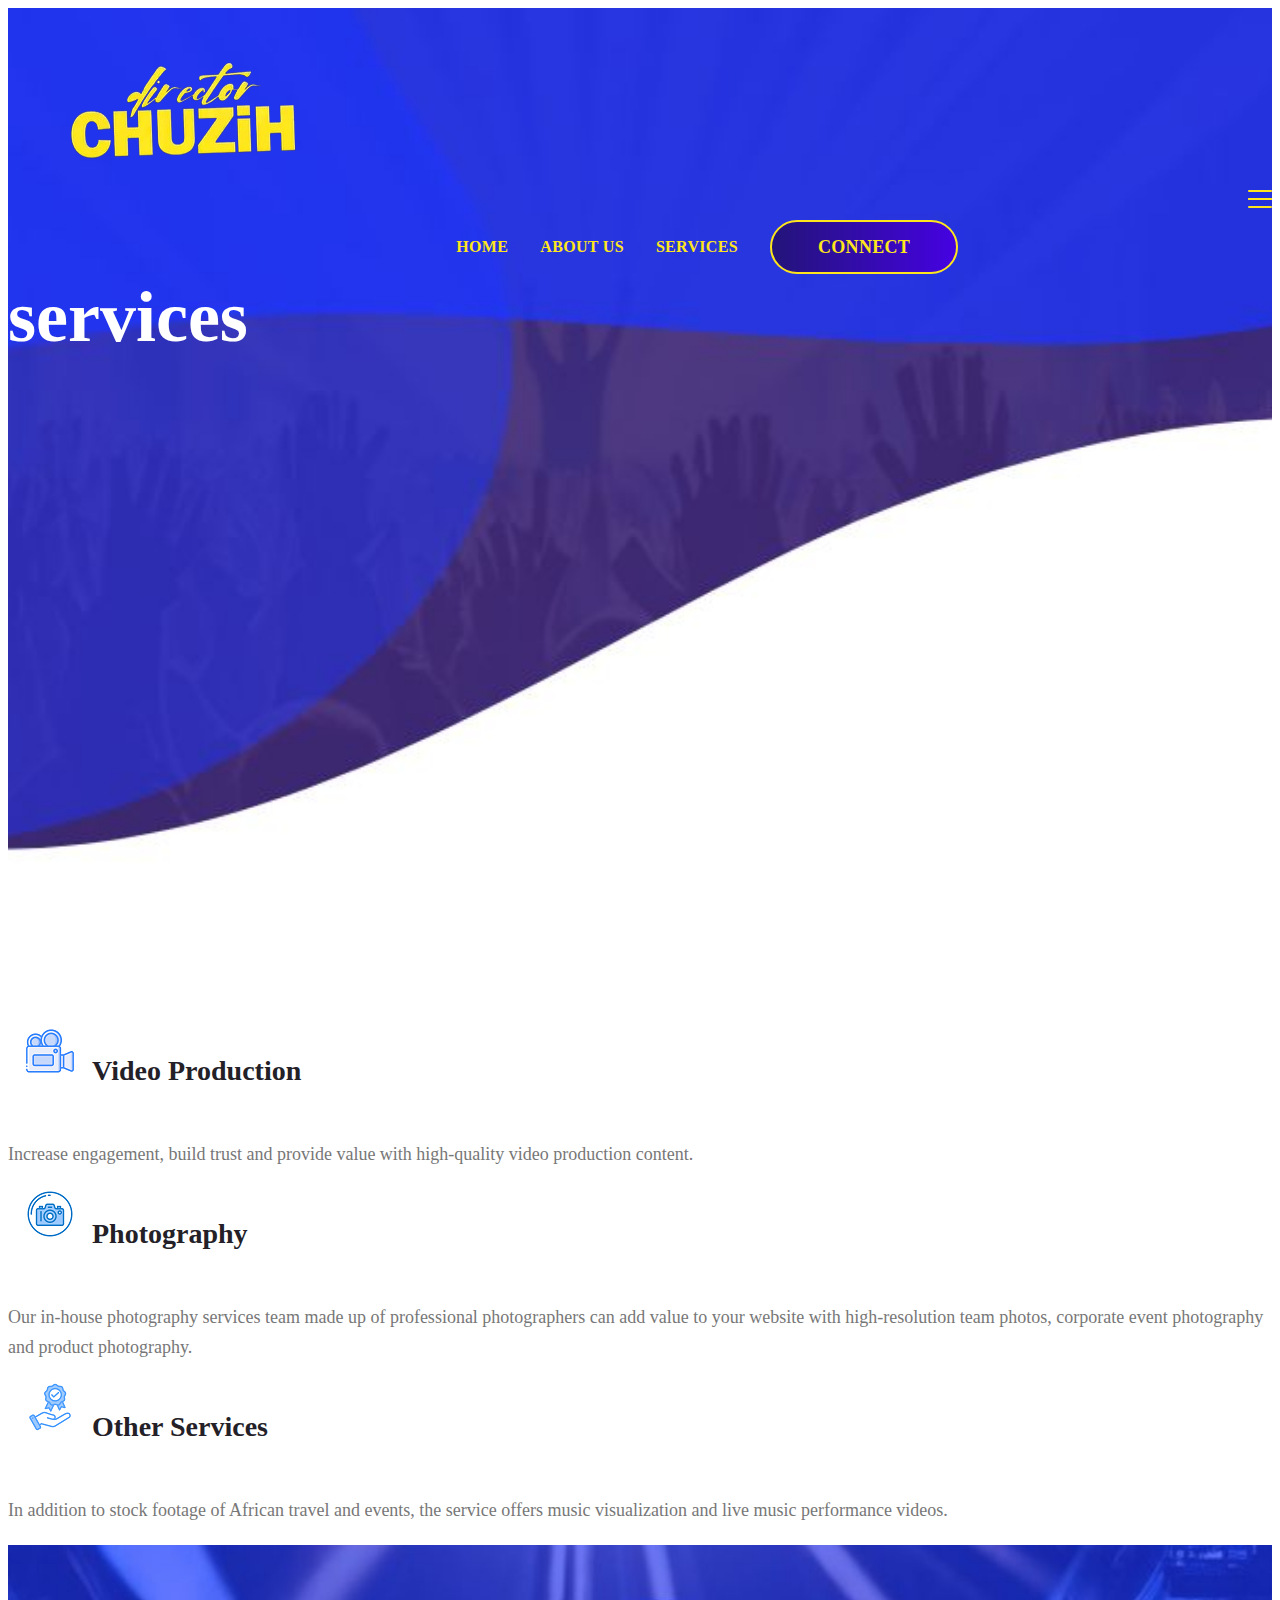
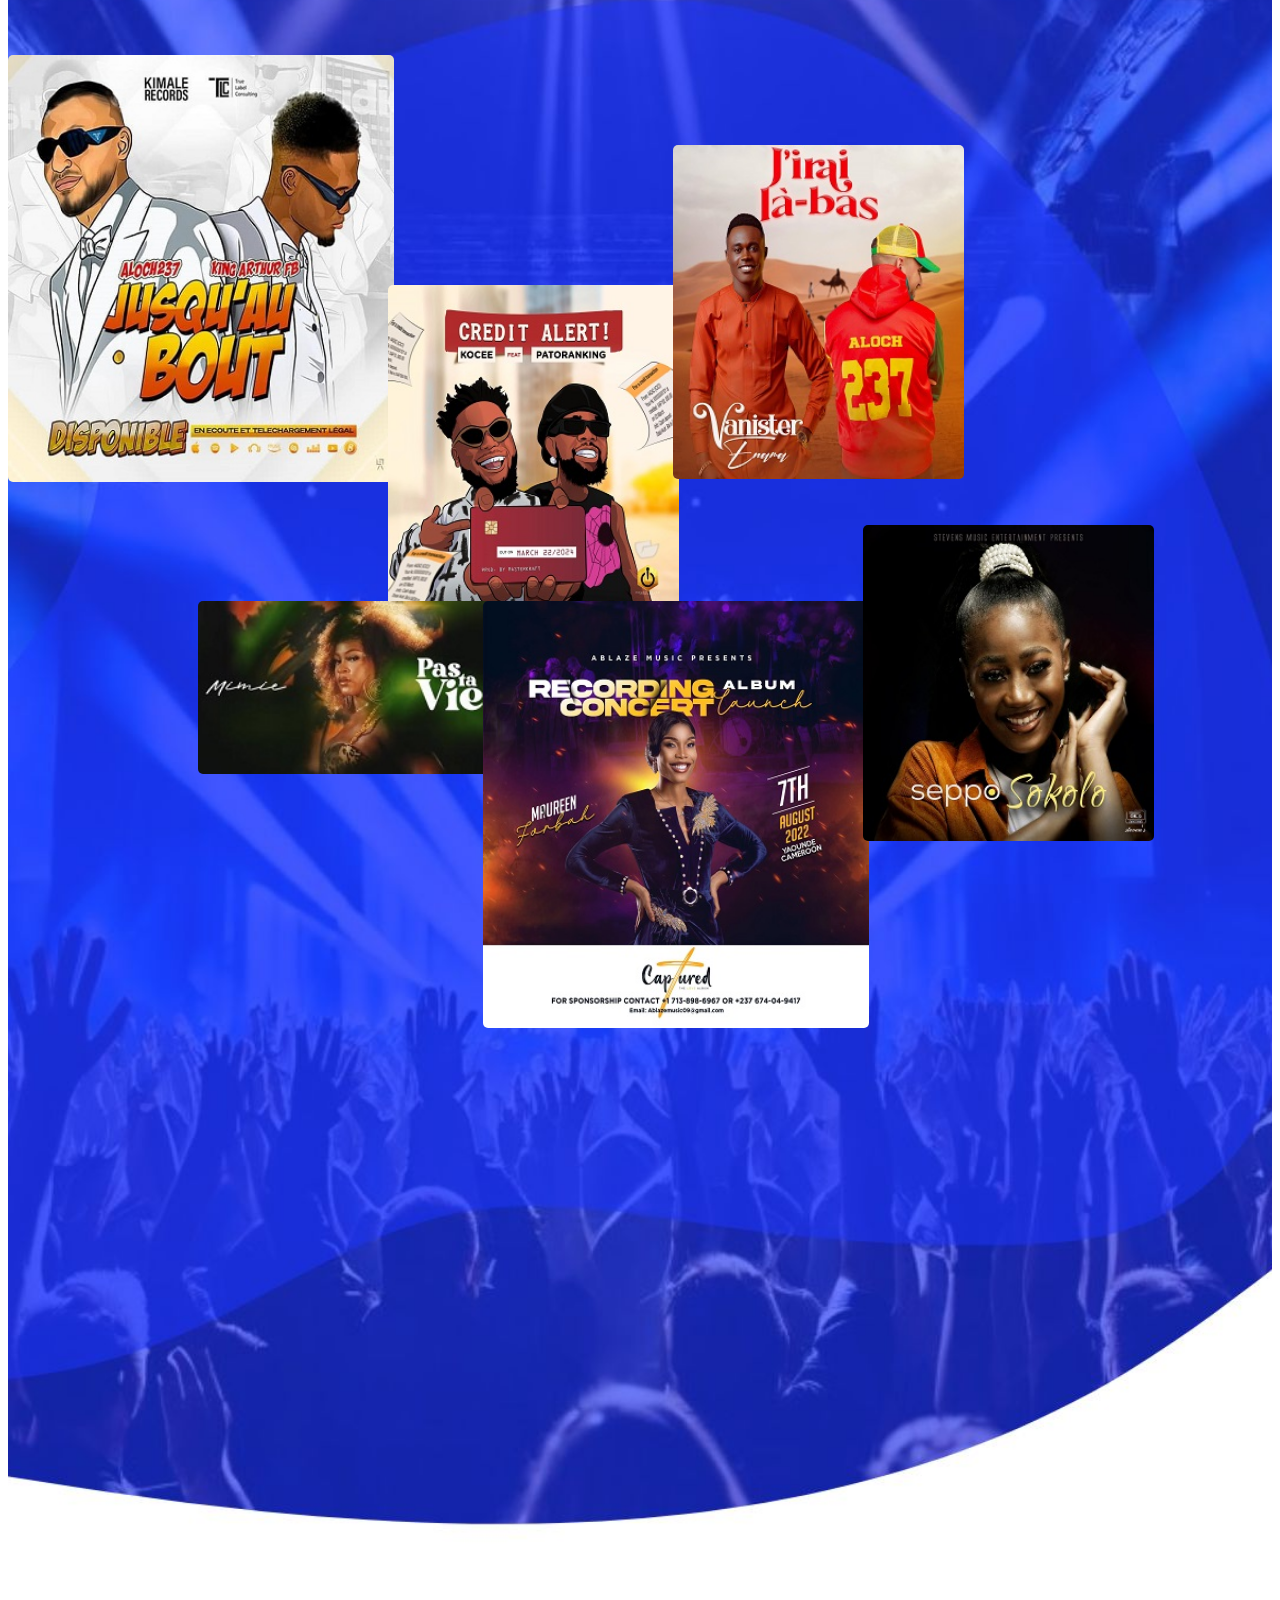
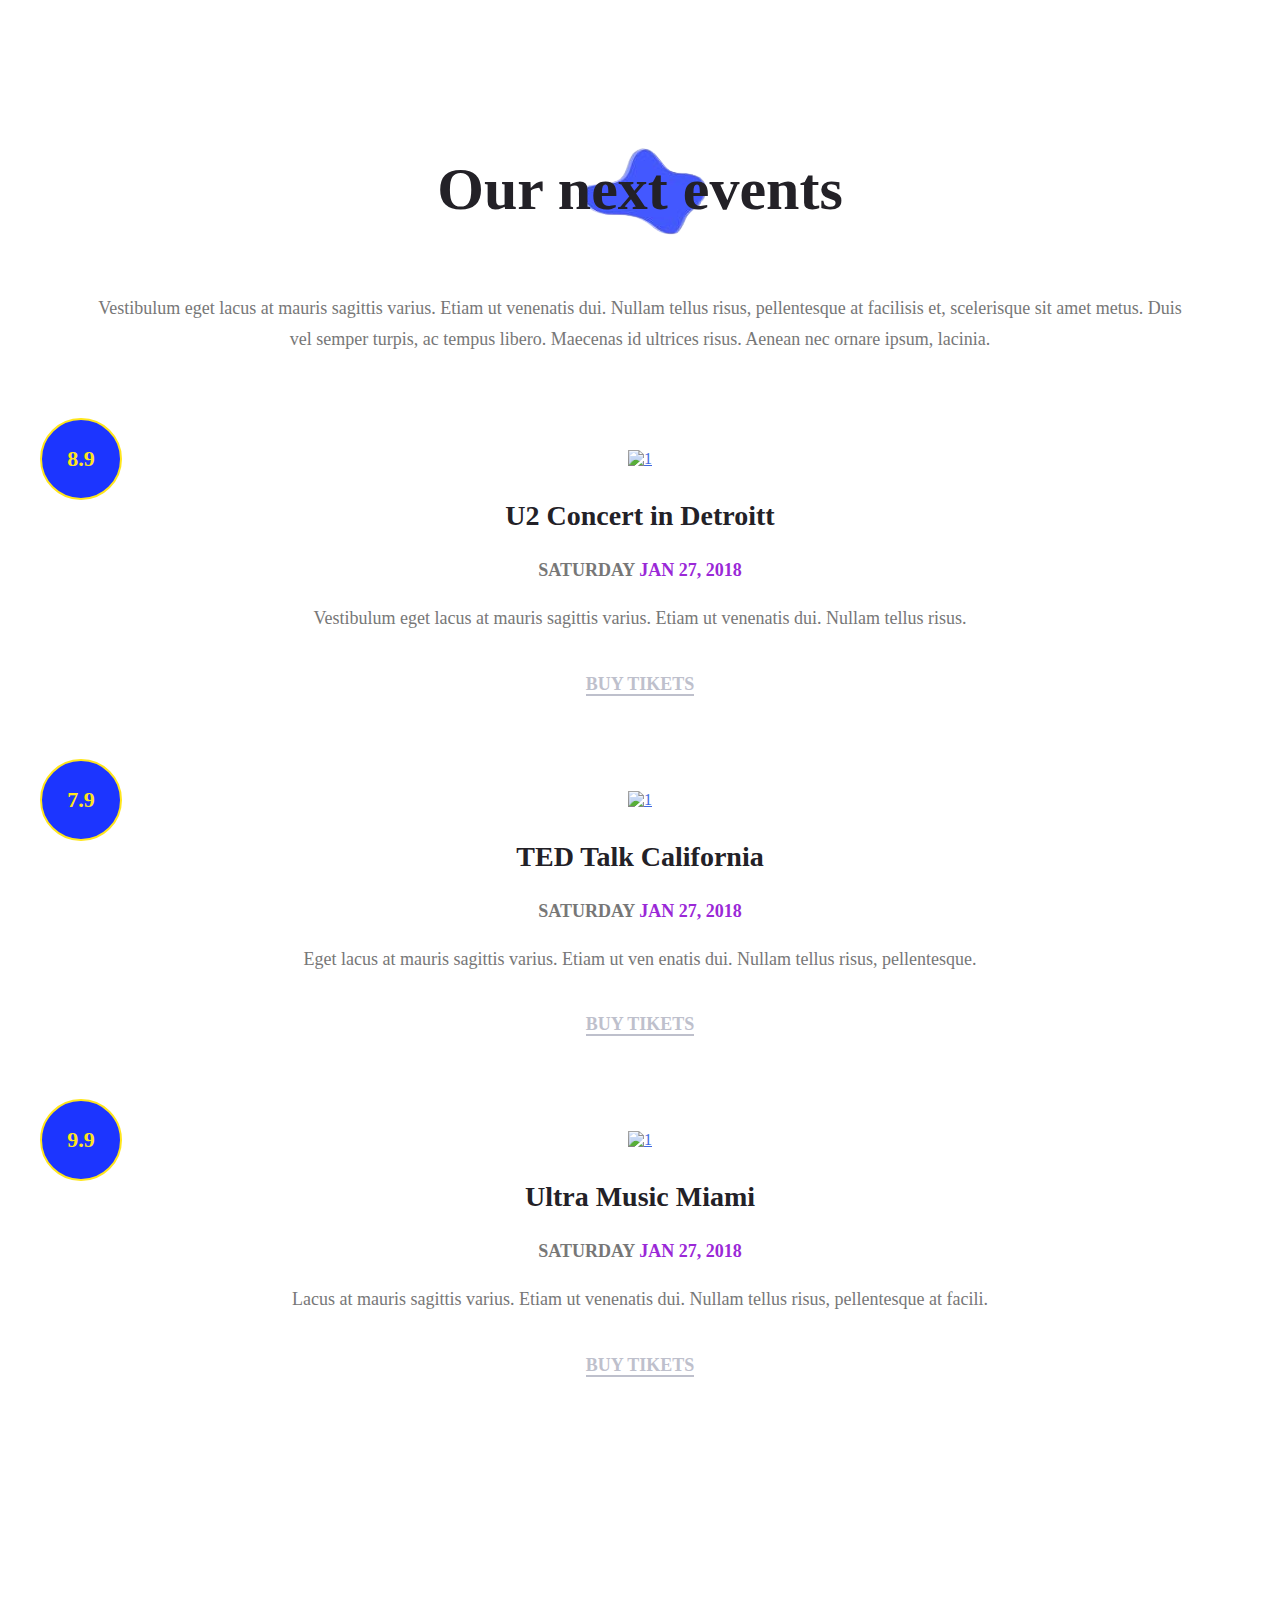
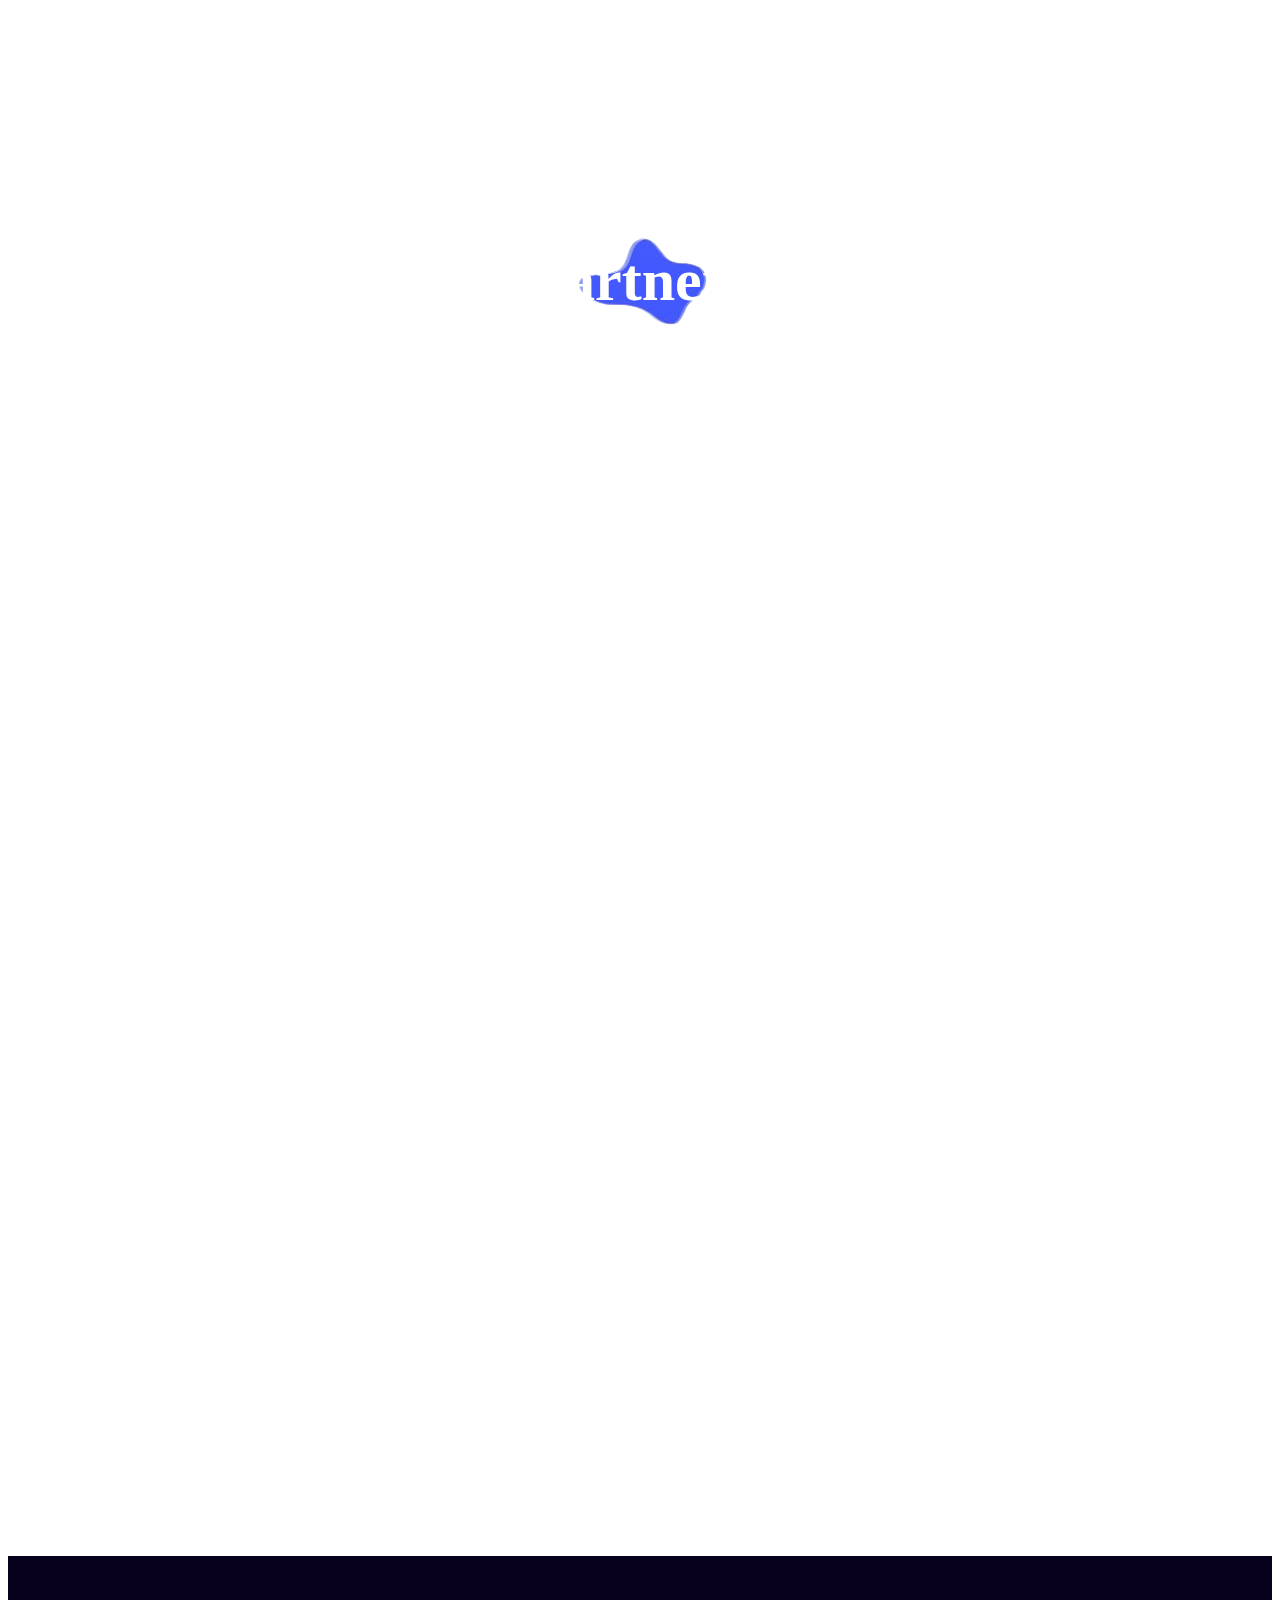
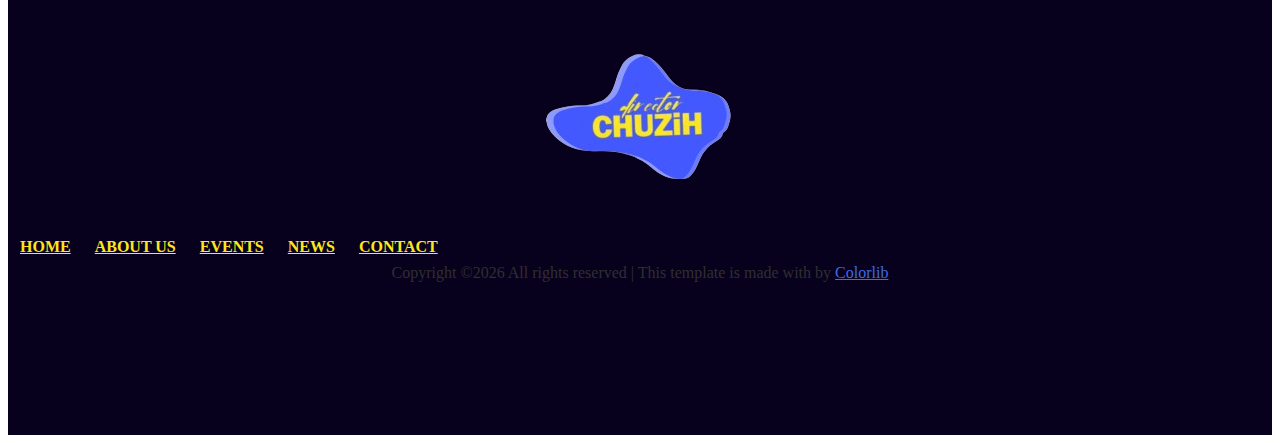
==== commit 4f02036e: "first commit - update service page, changed color them to blue and yellow" ====
--- a/services.html
+++ b/services.html
@@ -1,7 +1,7 @@
 <!DOCTYPE html>
 <html lang="en">
 <head>
-    <title>Hello World</title>
+    <title>Services</title>
 
     <!-- Required meta tags -->
     <meta charset="utf-8">
@@ -28,7 +28,7 @@
                 <div class="col-10 col-lg-3 order-lg-1">
                     <div class="site-branding">
                         <div class="site-title">
-                            <a href="#"><img src="images/director-chuzih-logo.png" alt="logo"></a>
+                            <a href="#"><img src="images/chuzih_yello_logo.png" alt="logo"></a>
                         </div><!-- .site-title -->
                     </div><!-- .site-branding -->
                 </div><!-- .col -->
@@ -63,7 +63,7 @@
             <div class="row">
                 <div class="col-12">
                     <header class="entry-header">
-                        <h1 class="entry-title">Services</h1>
+                        <h1 class="entry-title">services</h1>
                     </header>
                 </div>
             </div>
@@ -81,7 +81,7 @@
                             <div class="icon-box">
                                 <div class="flex justify-content-between align-items-center">
                                     <figure>
-                                        <img src="images/icon-1.png" alt="">
+                                        <img src="images/video prod icon.png" alt="">
                                     </figure>
     
                                     <header class="entry-header">
@@ -101,7 +101,7 @@
                             <div class="icon-box">
                                 <div class="flex justify-content-between align-items-center">
                                     <figure>
-                                        <img src="images/icon-2.png" alt="">
+                                        <img src="images/photography icon.png" alt="">
                                     </figure>
     
                                     <header class="entry-header">
@@ -121,7 +121,7 @@
                             <div class="icon-box">
                                 <div class="flex justify-content-between align-items-center">
                                     <figure>
-                                        <img src="images/icon-3.png" alt="">
+                                        <img src="images/other services icon.png" alt="">
                                     </figure>
     
                                     <header class="entry-header">
@@ -150,91 +150,91 @@
                 <div class="featured-events-wrap flex flex-wrap justify-content-between">
                     <div class="event-content-wrap positioning-event-1">
                         <figure>
-                            <a href="#"><img src="images/1.jpg" alt="1"></a>
-                        </figure>
-
-                        <header class="entry-header">
-                            <h3 class="entry-title">Michael Smith in concert</h3>
-
-                            <div class="posted-date">August 25</div>
+                            <a href="#"><img src="images/11.jpg" alt="1"></a>
+                        </figure>
+
+                        <header class="entry-header">
+                            <!-- <h3 class="entry-title">Michael Smith in concert</h3>
+
+                            <div class="posted-date">August 25</div> -->
                         </header>
                     </div>
 
                     <div class="event-content-wrap positioning-event-2">
                         <figure>
-                            <a href="#"><img src="images/2.jpg" alt=""></a>
-                        </figure>
-
-                        <header class="entry-header">
-                            <h3 class="entry-title">Street art fest</h3>
-
-                            <div class="posted-date">November 28</div>
+                            <a href="#"><img src="images/22.jpg" alt=""></a>
+                        </figure>
+
+                        <header class="entry-header">
+                            <!-- <h3 class="entry-title">Street art fest</h3>
+
+                            <div class="posted-date">November 28</div> -->
                         </header>
                     </div>
 
                     <div class="event-content-wrap positioning-event-3">
                         <figure>
-                            <a href="#"><img src="images/3.jpg" alt=""></a>
-                        </figure>
-
-                        <header class="entry-header">
-                            <h3 class="entry-title">Anabelle in concert</h3>
+                            <a href="#"><img src="images/33.jpg" alt=""></a>
+                        </figure>
+
+                        <header class="entry-header">
+                            <!-- <h3 class="entry-title">Anabelle in concert</h3>
+
+                            <div class="posted-date">August 28</div> -->
+                        </header>
+                    </div>
+
+                    <div class="event-content-wrap positioning-event-4 half">
+                        <figure>
+                            <a href="#"><img src="images/events-in-london.jpg" alt=""></a>
+                        </figure>
+                    </div>
+
+                    <div class="event-content-wrap positioning-event-5 half">
+                        <figure>
+                            <a href="#"><img src="images/check-july.png" alt=""></a>
+                        </figure>
+                    </div>
+
+                    <div class="event-content-wrap positioning-event-6 half">
+                        <figure>
+                            <a href="#"><img src="images/summer-festivals.jpg" alt=""></a>
+                        </figure>
+                    </div>
+
+                    <div class="event-content-wrap positioning-event-7">
+                        <figure>
+                            <a href="#"><img src="images/900.jpg" alt=""></a>
+                        </figure>
+
+                        <header class="entry-header">
+                            <!-- <h3 class="entry-title">90’s Disco Night</h3>
 
                             <div class="posted-date">August 28</div>
+                        </header> -->
+                    </div>
+
+                    <div class="event-content-wrap positioning-event-8">
+                        <figure>
+                            <a href="#"><img src="images/modern1.jpg" alt="1"></a>
+                        </figure>
+
+                        <header class="entry-header">
+                            <!-- <h3 class="entry-title">Modern Ballet</h3>
+
+                            <div class="posted-date">August 25</div> -->
                         </header>
                     </div>
 
-                    <div class="event-content-wrap positioning-event-4 half">
-                        <figure>
-                            <a href="#"><img src="images/events-in-london.jpg" alt=""></a>
-                        </figure>
-                    </div>
-
-                    <div class="event-content-wrap positioning-event-5 half">
-                        <figure>
-                            <a href="#"><img src="images/check-july.png" alt=""></a>
-                        </figure>
-                    </div>
-
-                    <div class="event-content-wrap positioning-event-6 half">
-                        <figure>
-                            <a href="#"><img src="images/summer-festivals.jpg" alt=""></a>
-                        </figure>
-                    </div>
-
-                    <div class="event-content-wrap positioning-event-7">
-                        <figure>
-                            <a href="#"><img src="images/90.jpg" alt=""></a>
-                        </figure>
-
-                        <header class="entry-header">
-                            <h3 class="entry-title">90’s Disco Night</h3>
-
-                            <div class="posted-date">August 28</div>
-                        </header>
-                    </div>
-
-                    <div class="event-content-wrap positioning-event-8">
-                        <figure>
-                            <a href="#"><img src="images/modern.jpg" alt="1"></a>
-                        </figure>
-
-                        <header class="entry-header">
-                            <h3 class="entry-title">Modern Ballet</h3>
-
-                            <div class="posted-date">August 25</div>
-                        </header>
-                    </div>
-
                     <div class="event-content-wrap positioning-event-9">
                         <figure>
-                            <a href="#"><img src="images/smoke.jpg" alt=""></a>
-                        </figure>
-
-                        <header class="entry-header">
-                            <h3 class="entry-title">Smoke show</h3>
-
-                            <div class="posted-date">August 28</div>
+                            <a href="#"><img src="images/smoke1.jpg" alt=""></a>
+                        </figure>
+
+                        <header class="entry-header">
+                            <!-- <h3 class="entry-title">Smoke show</h3>
+
+                            <div class="posted-date">August 28</div> -->
                         </header>
                     </div>
 
@@ -403,7 +403,7 @@
         <div class="row">
             <div class="col-12">
                 <figure class="footer-logo">
-                    <a href="#"><img src="images/logo.png" alt="logo"></a>
+                    <a href="#"><img src="images/logo3.png" alt="logo"></a>
                 </figure>
 
                 <nav class="footer-navigation">
--- a/style.css
+++ b/style.css
@@ -95,12 +95,12 @@
 .btn.gradient-bg {
     padding: 18px 46px;
     border: 0;
-    background: -moz-linear-gradient(180deg, rgba(171,0,229,1) 0%, rgba(88,20,121,1) 100%); /* ff3.6+ */
-    background: -webkit-gradient(linear, left top, right top, color-stop(0%, rgba(88,20,121,1)), color-stop(100%, rgba(171,0,229,1))); /* safari4+,chrome */
-    background: -webkit-linear-gradient(180deg, rgba(171,0,229,1) 0%, rgba(88,20,121,1) 100%); /* safari5.1+,chrome10+ */
-    background: -o-linear-gradient(180deg, rgba(171,0,229,1) 0%, rgba(88,20,121,1) 100%); /* opera 11.10+ */
-    background: -ms-linear-gradient(180deg, rgba(171,0,229,1) 0%, rgba(88,20,121,1) 100%); /* ie10+ */
-    background: linear-gradient(270deg, rgba(171,0,229,1) 0%, rgba(88,20,121,1) 100%); /* w3c */
+    background: -moz-linear-gradient(180deg, rgba(69, 2, 226,1) 0%, rgba(35, 20, 121,1) 100%); /* ff3.6+ */
+    background: -webkit-gradient(linear, left top, right top, color-stop(0%, rgba(35, 20, 121,1)), color-stop(100%, rgba(69, 2, 226,1))); /* safari4+,chrome */
+    background: -webkit-linear-gradient(180deg, rgba(69, 2, 226,1) 0%, rgba(35, 20, 121,1) 100%); /* safari5.1+,chrome10+ */
+    background: -o-linear-gradient(180deg, rgba(69, 2, 226,1) 0%, rgba(35, 20, 121,1) 100%); /* opera 11.10+ */
+    background: -ms-linear-gradient(180deg, rgba(69, 2, 226,1) 0%, rgba(35, 20, 121,1) 100%); /* ie10+ */
+    background: linear-gradient(270deg, rgb(69, 2, 226,1) 0%, rgb(35, 20, 121,1) 100%); /* w3c */
     filter: progid:DXImageTransform.Microsoft.gradient( startColorstr='#581479', endColorstr='#ab00e5',GradientType=1 ); /* ie6-9 */
     color: #fff;
 }
@@ -128,8 +128,7 @@
     left: 0;
     z-index: 99;
     width: 100%;
-    padding: 10px 0;
-    background-color: hsl(0, 0%, 0%, 0.4);
+    padding: 14px 0;
 }
 
 /*
@@ -168,7 +167,7 @@
     position: absolute;
     height: 2px;
     width: 100%;
-    background: #fff;
+    background: #ffe61c;
     border-radius: 10px;
     opacity: 1;
     left: 0;
@@ -230,7 +229,7 @@
 .site-navigation ul {
     position: fixed;
     top: 0;
-    right: 0px;
+    left: -320px;
     z-index: 9999;
     width: 320px;
     max-width: 80%;
@@ -238,18 +237,18 @@
     overflow-x: scroll;
     padding: 30px;
     margin: 0;
-    background: #9a28d7;
+    background: #4228d7;
     transition: all 0.35s;
 }
 
 .site-navigation.show ul {
-    right: 0;
+    left: 0;
 }
 
 .site-navigation ul li {
     display: block;
-    padding: 10px 40px;
-    font-size: 20px;
+    padding: 10px 16px;
+    font-size: 16px;
     font-weight: bold;
     letter-spacing: 0.02rem;
     text-transform: uppercase;
@@ -257,7 +256,7 @@
 
 .site-navigation ul li a {
     display: block;
-    color: #fff;
+    color: #ffe61c;
     transition: all 0.35s;
     text-decoration: none;
 }
@@ -292,7 +291,7 @@
     }
 
     .site-navigation ul li a {
-        color: #fff;
+        color:  #ffe61c;
     }
 }
 
@@ -307,14 +306,14 @@
 .site-header .buy-tickets .btn,
 .hero-slider .btn {
     padding: 16px 46px;
-    border: 2px solid #fff;
+    border: 2px solid #ffe61c;
+    color: #ffe61c;
 }
 
 /*--------------------------------------------------------------
 # Hero Section
 --------------------------------------------------------------*/
-.swiper-slide {
-    background-position: bottom right !important;
+.hero-slider {
 }
 
 .hero-content {
@@ -325,7 +324,7 @@
 .hero-content .container,
 .hero-content .row,
 .hero-content .col {
-    height: 100%;
+    height: 75vh;
 }
 
 .hero-slider .entry-title {
@@ -356,9 +355,9 @@
     width: 42px;
     height: 42px;
     margin-top: -21px;
-    border: 2px solid #fff;
+    border: 2px solid #ffe61c;
     border-radius: 50%;
-    background: #9a28d7;
+    background: #1C35FF;
     transition: all .35s;
 }
 
@@ -384,7 +383,7 @@
 
 .swiper-button-next path,
 .swiper-button-prev path {
-    fill: #fff;
+    fill: #ffe61c;
 }
 
 .swiper-pagination-bullet {
@@ -395,7 +394,7 @@
     font-size: 18px;
     font-weight: bold;
     text-align: right;
-    color: #fff;
+    color: #ffe61c;
     background: transparent;
     opacity: 1;
     transition: all .35s;
@@ -414,7 +413,7 @@
     z-index: 99;
     width: 20px;
     height: 2px;
-    background: #fff;
+    background: #ffe61c;
 }
 
 @media screen and (min-width: 768px){
@@ -424,34 +423,6 @@
     }
 }
 
-/*
-# Countdown
---------------------------------*/
-.countdown-holder {
-    margin-right: 12px;
-    color: #fff;
-    font-size: 18px;
-    font-weight: bold;
-}
-
-.countdown-holder label {
-    font-size: 13px;
-}
-
-@media screen and (min-width: 576px){
-    .hero-slider .entry-title {
-        font-size: 42px;
-    }
-
-    .countdown-holder {
-        margin-right: 24px;
-        font-size: 42px;
-    }
-
-    .countdown-holder label {
-        font-size: 18px;
-    }
-}
 
 
 @media screen and (min-width: 992px) {
@@ -519,16 +490,70 @@
     margin-top: 32px;
 }
 
-.homepage-info-section .entry-content p {
+.homepage-info-section .entry-content p, .homepage-info-section .entry-content h3, .homepage-info-section .entry-content ol {
     font-size: 18px;
     line-height: 1.7;
     color: #777777;
+}
+
+.homepage-info-section .entry-content ol span{
+    font-weight: 600;
 }
 
 .homepage-info-section .entry-footer a {
     margin-top: 32px;
     margin-right: 18px;
 }
+
+
+/*--------------------------------------------------------------
+# Homepage - Featured Events
+--------------------------------------------------------------*/
+.homepage-gallery {
+    height: auto;
+    padding: 110px 0 150px;
+    background: url("images/featured-events-bg2.png") no-repeat center;
+    background-size: cover !important;
+    margin-bottom: 20px;
+}
+
+.homepage-gallery .gallery {
+    font-size: 60px;
+    font-weight: bold;
+    line-height: 1;
+    color: #ffe61c;
+    margin-top: -100px;
+}
+
+.description{
+    background-color: white;
+    margin: 0;
+    padding: 10px;
+    border-radius: 5px;
+    min-width: 100%;
+}
+
+.event-content-wrap{
+    width: 270px;
+}
+
+.featured-gallery-wrap .event-content-wrap{
+    position: relative;
+    padding: 36px 18px;
+    border-radius: 5px;;
+}
+
+.featured-gallery-wrap .event-content-wrap figure{
+    /* position: absolute; */
+    margin-top: -10px;
+    padding: 0;
+}
+
+.event-content-wrap img{
+    width: 100%;
+    border-radius: 5px;;
+}
+
 
 /*--------------------------------------------------------------
 # Homepage - Featured Events
@@ -536,7 +561,7 @@
 .homepage-featured-events {
     height: auto;
     padding: 110px 0 150px;
-    background: url("images/featured-events-bg.jpg") no-repeat center;
+    background: url("images/featured-events-bg3.jpg") no-repeat center;
     background-size: cover !important;
 }
 
@@ -553,6 +578,7 @@
     display: block;
     width: 100%;
 }
+
 
 .homepage-featured-events .event-content-wrap .entry-header {
     position: absolute;
@@ -591,56 +617,6 @@
     margin-bottom: 30px;
 }
 
-/*--------------------------------------------------------------
-# About Us page - Info Section
---------------------------------------------------------------*/
-
-.aboutus-info-section {
-    padding: 120px 0 0 0;
-    background: #fff;
-}
-
-.aboutus-info-section figure {
-    padding-right: 30px;
-}
-
-.aboutus-info-section figure img {
-    max-width: 100%;
-}
-
-.aboutus-info-section .entry-title {
-    font-size: 60px;
-    font-weight: bold;
-    line-height: 1;
-    color: #232127;
-}
-
-.aboutus-info-section .entry-content {
-    margin-top: 32px;
-}
-
-.aboutus-info-section .entry-content p {
-    font-size: 18px;
-    line-height: 1.7;
-    color: #777777;
-}
-
-.aboutus-info-section .entry-footer a {
-    margin-top: 32px;
-    margin-right: 18px;
-}
-
-/*--------------------------------------------------------------
-# Services page - Info Section
---------------------------------------------------------------*/
-
-.services-info-section {
-    padding: 50px 0 70px 0;
-    background: #fff;
-}
-
-
-
 @media screen and (max-width: 575px) {
     .featured-events-wrap .event-content-wrap.half {
         width: calc(50% - 15px);
@@ -825,7 +801,7 @@
     font-weight: bold;
     line-height: 1;
     color: #232127;
-    background: url("images/next-events-header-bg.png") no-repeat center;
+    background: url("images/next-events-header-bg1.png") no-repeat center;
     text-align: center;
 }
 
@@ -865,14 +841,14 @@
     left: 32px;
     width: 78px;
     height: 78px;
-    border: 2px solid #fff;
+    border: 2px solid #ffe61c;
     border-radius: 50%;
 
     font-size: 22px;
     font-weight: bold;
-    color: #fff;
-
-    background: #9a28d7;
+    color: #ffe61c;
+
+    background: #1C35FF;
 }
 
 .homepage-next-events .next-event-wrap .entry-title {
@@ -923,9 +899,8 @@
 # Homepage - Regional Events
 --------------------------------------------------------------*/
 .homepage-regional-events {
-    /*min-height: 1500px;*/
+    min-height: 1500px;
     padding-top: 280px;
-    padding-bottom: 200px;
     background: url("images/regional-events-bg.jpg") no-repeat;
     background-size: cover;
 }
@@ -1175,7 +1150,7 @@
 }
 
 .elements-page-header {
-    background-image: url("images/elements-bg.jpg");
+    background-image: url("images/elements-bg1.jpg");
 }
 
 /*--------------------------------------------------------------
@@ -2184,7 +2159,7 @@
 .footer-navigation li a {
     display: block;
     padding: 8px 12px;
-    color: #fff;
+    color: #ffe61c;
 }
 
 .footer-social li a {
@@ -2208,9 +2183,9 @@
     width: 42px;
     height: 42px;
     margin-top: -21px;
-    border: 2px solid #fff;
+    border: 2px solid #ffe61c;
     border-radius: 50%;
-    background: #9a28d7;
+    background: #1C35FF;
     transition: all .35s;
     cursor: pointer;
 
@@ -2230,5 +2205,5 @@
 }
 
 .back-to-top path {
-    fill: #fff;
-}
+    fill: #ffe61c;
+}
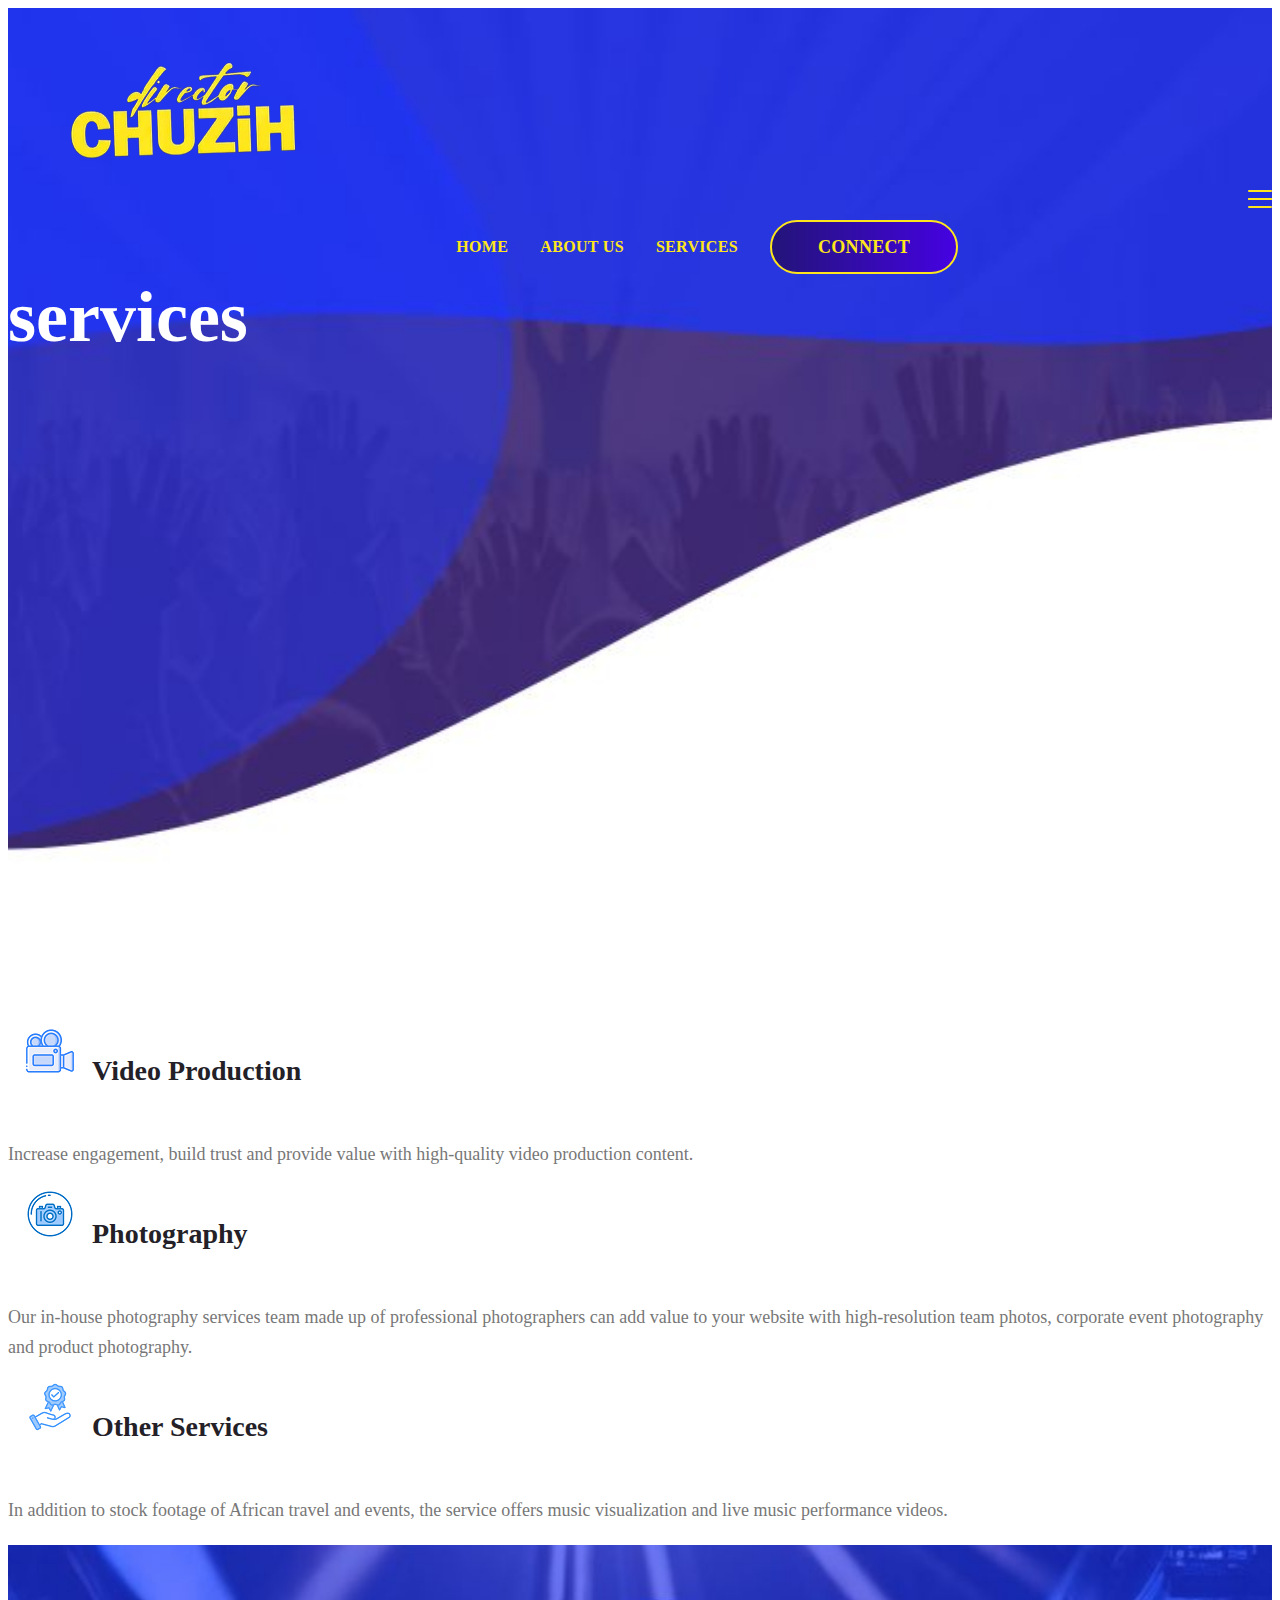
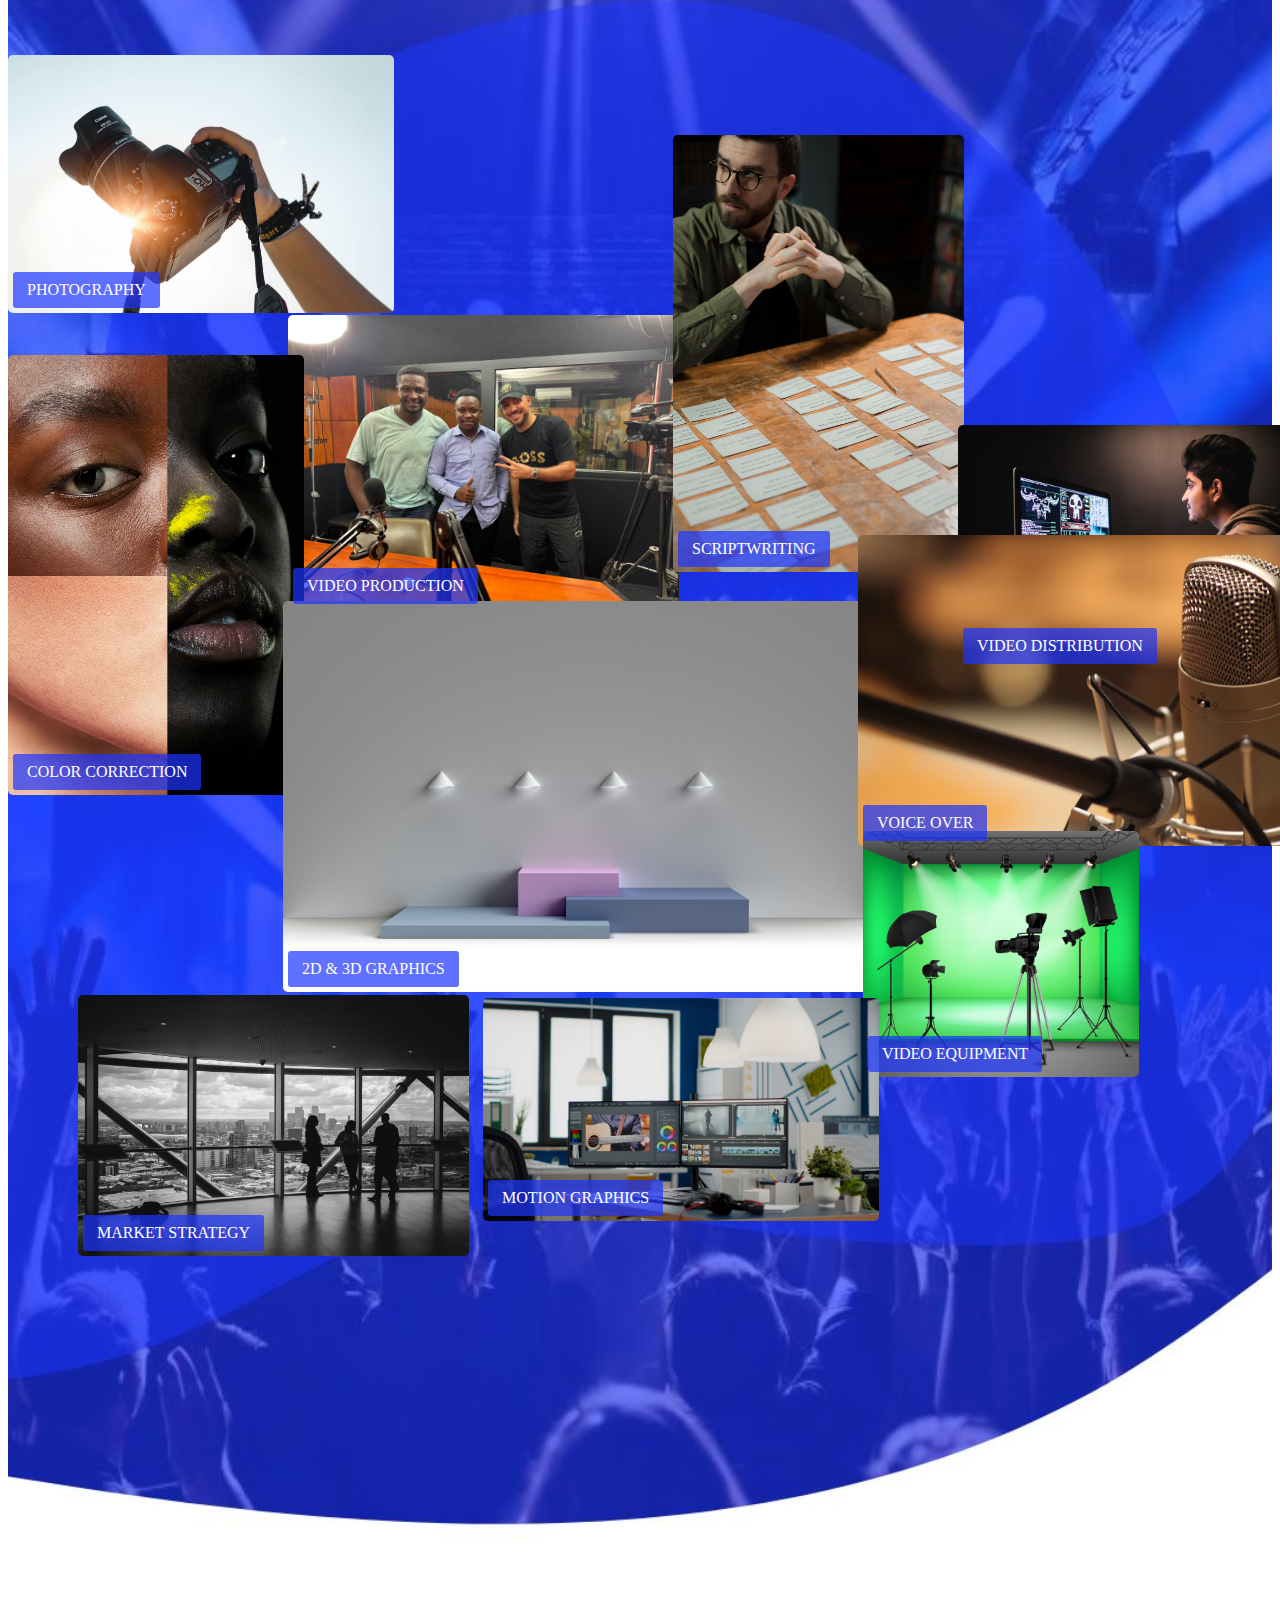
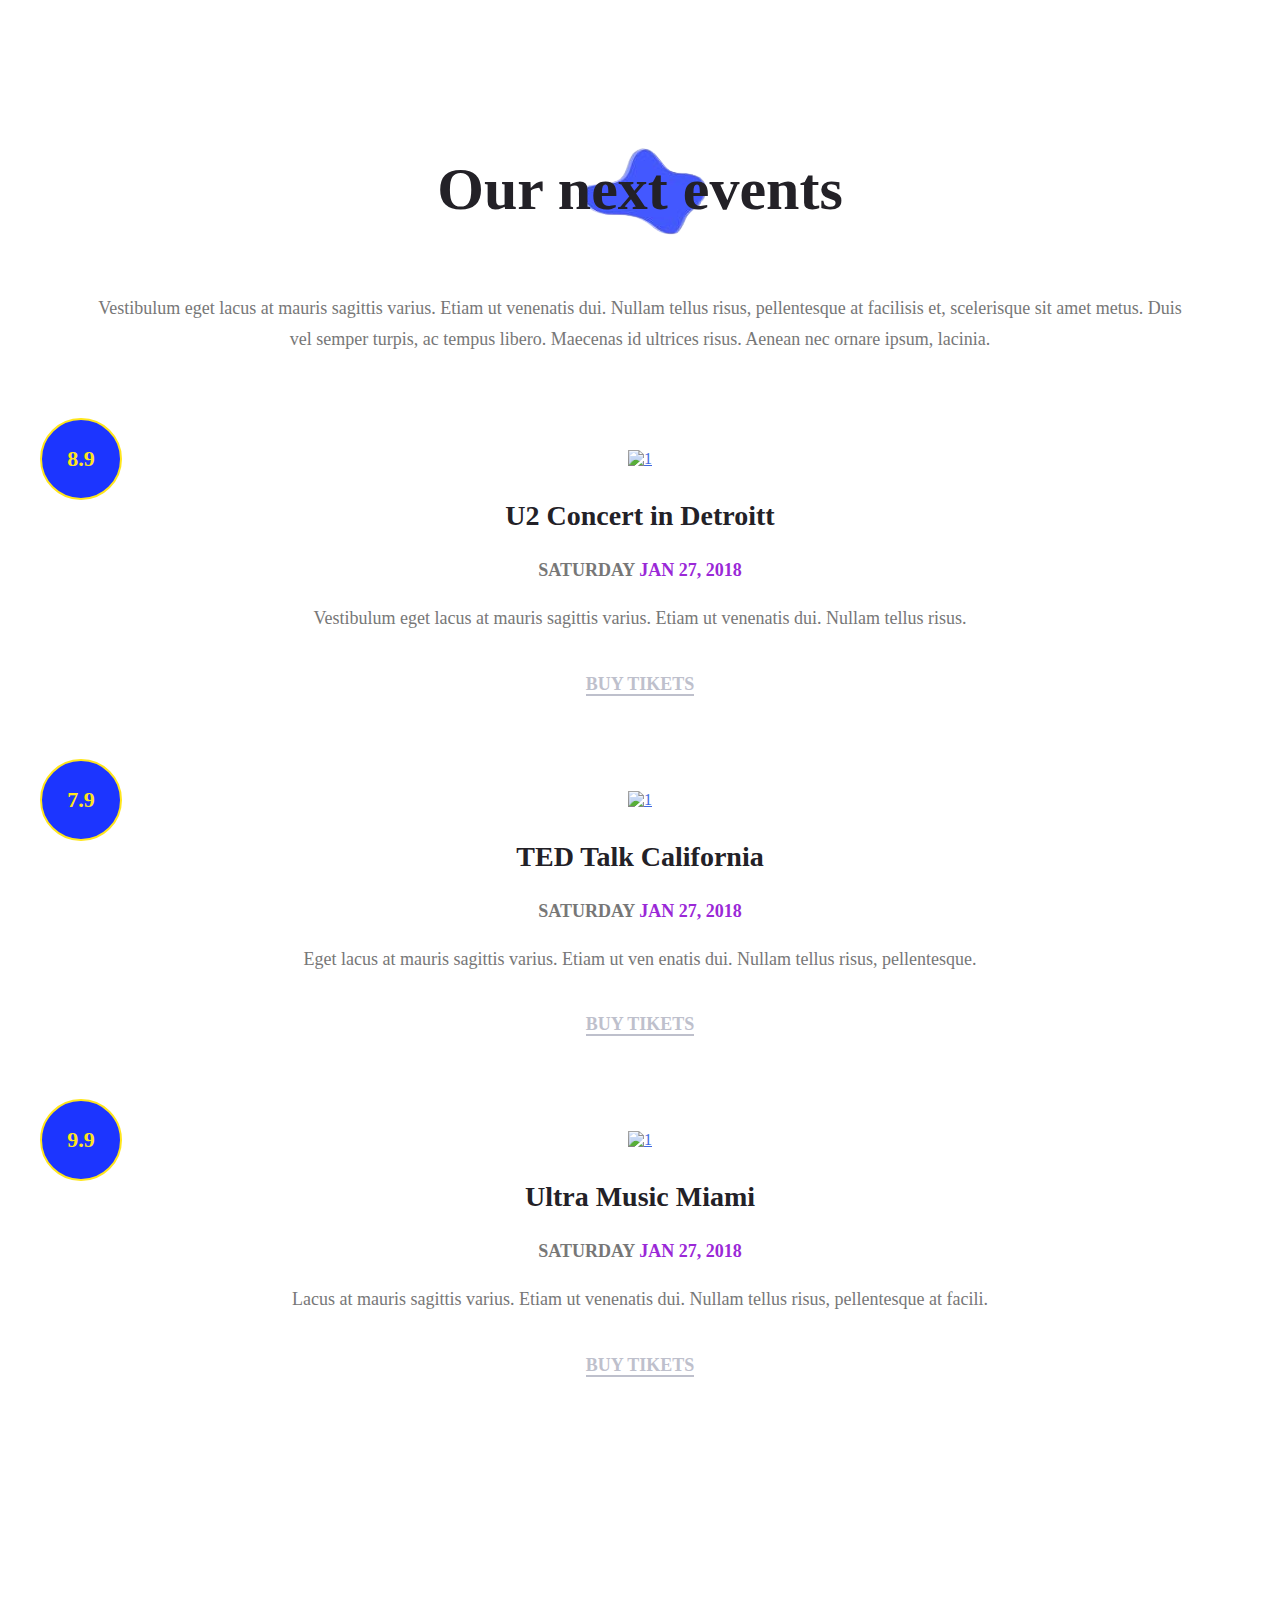
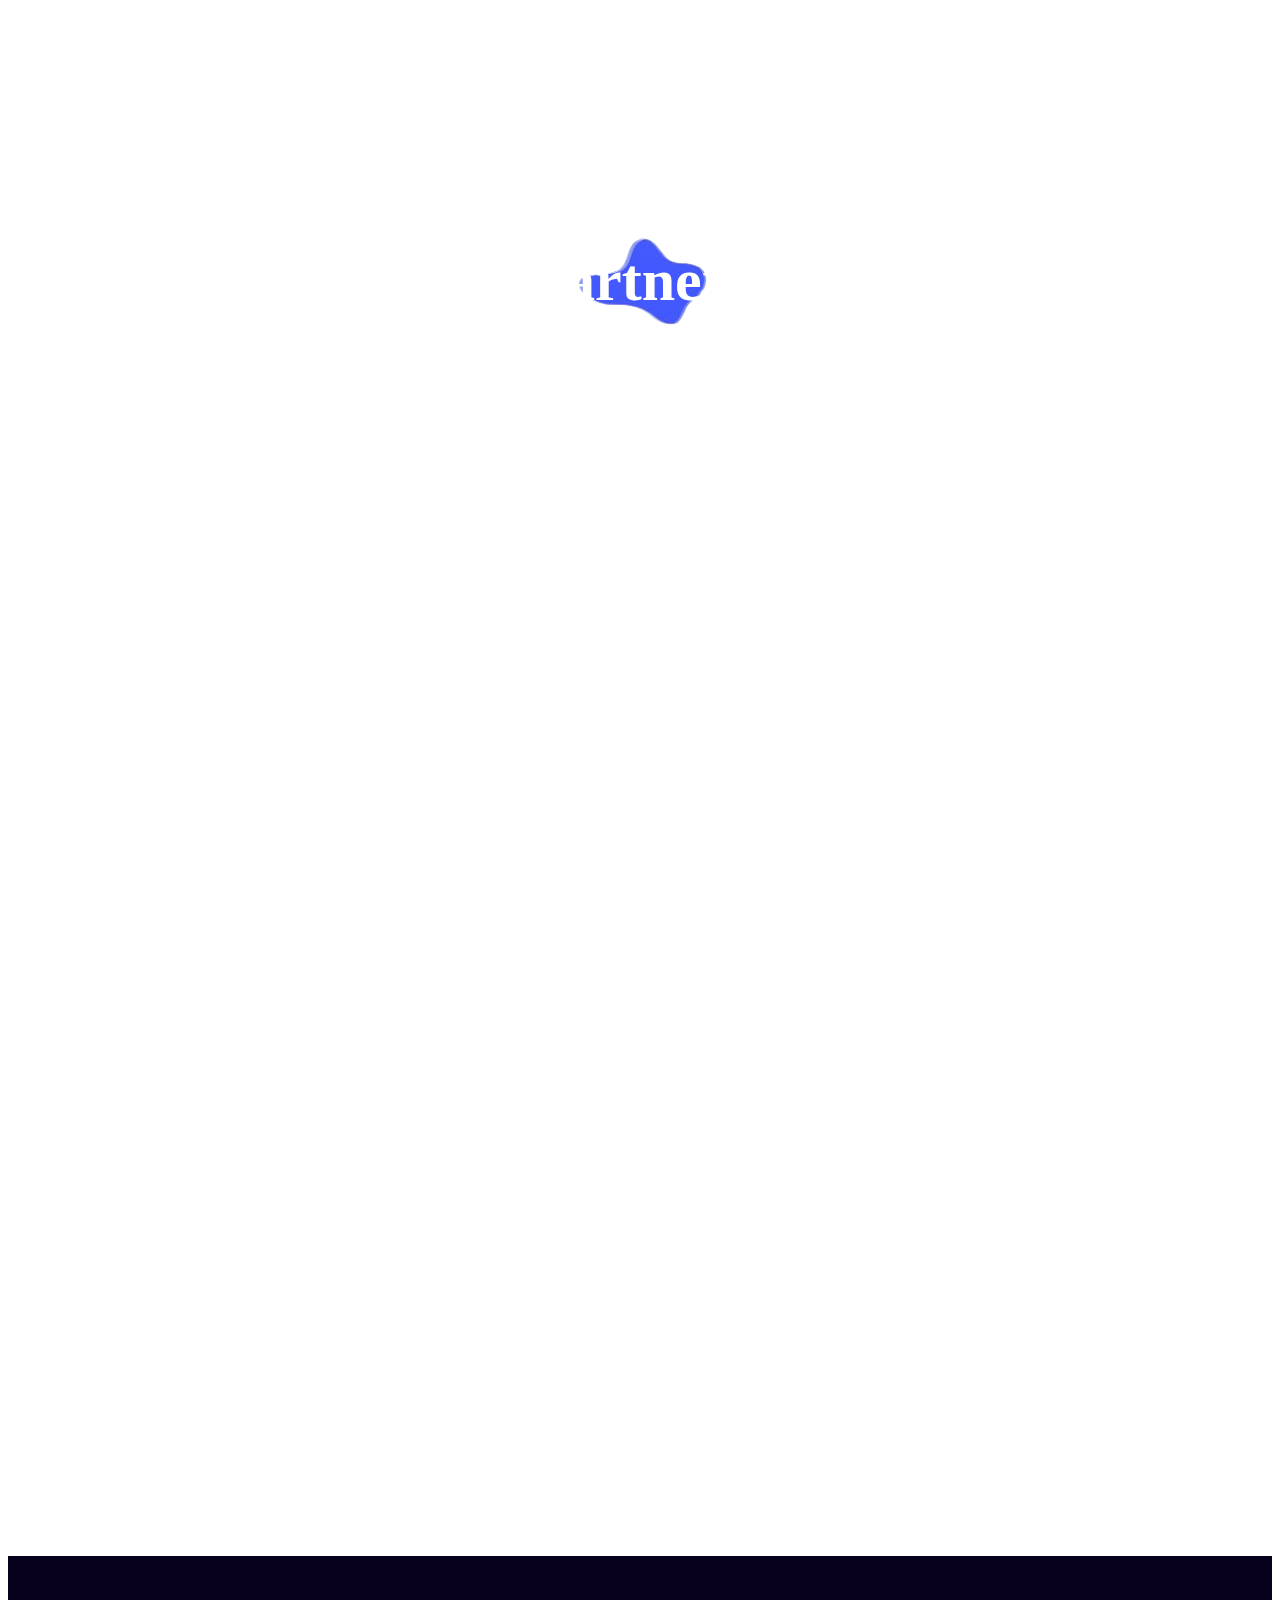
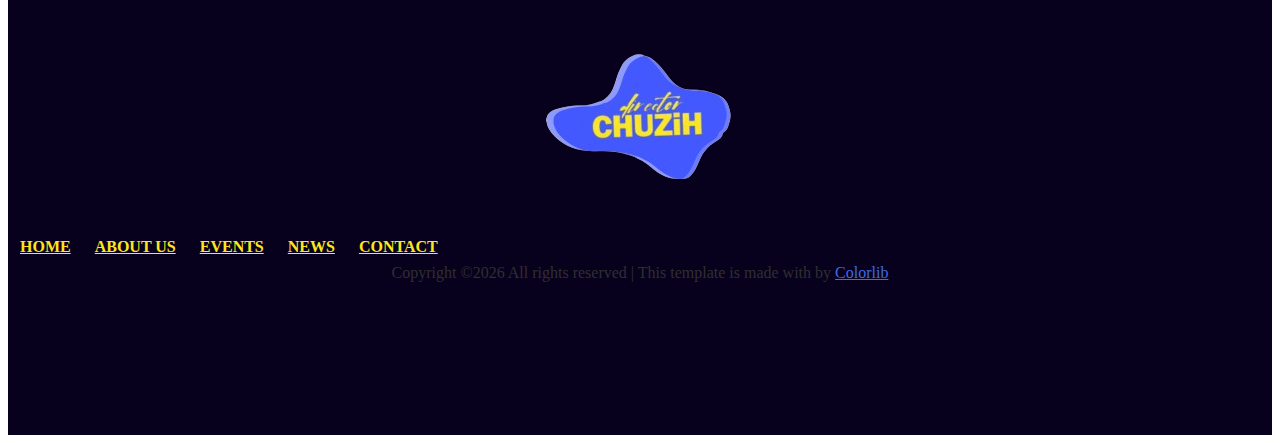
==== commit 36bef6a3: "Changed photos for the service gallery and readjusting the view" ====
--- a/services.html
+++ b/services.html
@@ -150,104 +150,124 @@
                 <div class="featured-events-wrap flex flex-wrap justify-content-between">
                     <div class="event-content-wrap positioning-event-1">
                         <figure>
-                            <a href="#"><img src="images/11.jpg" alt="1"></a>
+                            <a href="#"><img src="images/photography service.jpg" alt="1"></a>
+                        </figure>
+
+                        <header class="entry-header photography">
+                            <h3 class="entry-title">Photography</h3>
+
+                            <!-- <div class="posted-date">August 25</div> -->
+                        </header>
+                    </div>
+
+                    <div class="event-content-wrap positioning-event-2">
+                        <figure>
+                            <a href="#"><img src="images/videography service1.jpg" alt=""></a>
                         </figure>
 
                         <header class="entry-header">
-                            <!-- <h3 class="entry-title">Michael Smith in concert</h3>
-
-                            <div class="posted-date">August 25</div> -->
-                        </header>
-                    </div>
-
-                    <div class="event-content-wrap positioning-event-2">
-                        <figure>
-                            <a href="#"><img src="images/22.jpg" alt=""></a>
+                            <h3 class="entry-title">Video Production</h3>
+
+                            <!-- <div class="posted-date">November 28</div> -->
+                        </header>
+                    </div>
+
+                    <div class="event-content-wrap positioning-event-3">
+                        <figure>
+                            <a href="#"><img src="images/scriptwriting.jpg" alt=""></a>
                         </figure>
 
                         <header class="entry-header">
-                            <!-- <h3 class="entry-title">Street art fest</h3>
-
-                            <div class="posted-date">November 28</div> -->
-                        </header>
-                    </div>
-
-                    <div class="event-content-wrap positioning-event-3">
-                        <figure>
-                            <a href="#"><img src="images/33.jpg" alt=""></a>
-                        </figure>
-
+                            <h3 class="entry-title">Scriptwriting</h3>
+
+                            <!-- <div class="posted-date">August 28</div> -->
+                        </header>
+                    </div>
+
+                    <div class="event-content-wrap positioning-event-4">
+                        <figure>
+                            <a href="#"><img src="images/video distribution.jpg" alt=""></a>
+                        </figure>
+                        <header class="entry-header distribution">
+                            <h3 class="entry-title">Video Distribution</h3>
+
+                            <!-- <div class="posted-date">August 28</div> -->
+                        </header>
+                    </div>
+
+                    <div class="event-content-wrap positioning-event-5">
+                        <figure>
+                            <a href="#"><img src="images/color correction2.jpg" alt=""></a>
+                        </figure>
                         <header class="entry-header">
-                            <!-- <h3 class="entry-title">Anabelle in concert</h3>
-
-                            <div class="posted-date">August 28</div> -->
-                        </header>
-                    </div>
-
-                    <div class="event-content-wrap positioning-event-4 half">
-                        <figure>
-                            <a href="#"><img src="images/events-in-london.jpg" alt=""></a>
-                        </figure>
-                    </div>
-
-                    <div class="event-content-wrap positioning-event-5 half">
-                        <figure>
-                            <a href="#"><img src="images/check-july.png" alt=""></a>
-                        </figure>
-                    </div>
-
-                    <div class="event-content-wrap positioning-event-6 half">
+                            <h3 class="entry-title">Color Correction</h3>
+
+                            <!-- <div class="posted-date">August 28</div> -->
+                        </header>
+                    </div>
+
+                    <!-- <div class="event-content-wrap positioning-event-6 half">
                         <figure>
                             <a href="#"><img src="images/summer-festivals.jpg" alt=""></a>
                         </figure>
-                    </div>
+                    </div> -->
 
                     <div class="event-content-wrap positioning-event-7">
                         <figure>
-                            <a href="#"><img src="images/900.jpg" alt=""></a>
+                            <a href="#"><img src="images/market strategy.jpg" alt=""></a>
+                        </figure>
+
+                        <header class="entry-header strategy">
+                            <h3 class="entry-title">Market Strategy</h3>
+
+                            <!-- <div class="posted-date">August 28</div> -->
+                        </header>
+                    </div>
+
+                    <div class="event-content-wrap positioning-event-8">
+                        <figure>
+                            <a href="#"><img src="images/3d graphics.jpg" alt="1"></a>
+                        </figure>
+
+                        <header class="entry-header d_graphics">
+                            <h3 class="entry-title">2D & 3D Graphics</h3>
+
+                            <!-- <div class="posted-date">August 25</div> -->
+                        </header>
+                    </div>
+
+                    <div class="event-content-wrap positioning-event-9">
+                        <figure>
+                            <a href="#"><img src="images/voice overs.jpg" alt=""></a>
                         </figure>
 
                         <header class="entry-header">
-                            <!-- <h3 class="entry-title">90’s Disco Night</h3>
-
-                            <div class="posted-date">August 28</div>
-                        </header> -->
-                    </div>
-
-                    <div class="event-content-wrap positioning-event-8">
-                        <figure>
-                            <a href="#"><img src="images/modern1.jpg" alt="1"></a>
-                        </figure>
-
+                            <h3 class="entry-title">Voice Over</h3>
+
+                            <!-- <div class="posted-date">August 28</div> -->
+                        </header>
+                    </div>
+
+                    <div class="event-content-wrap positioning-event-10">
+                        <figure>
+                            <a href="#"><img src="images/video Equipment.jpg" alt=""></a>
+                        </figure>
                         <header class="entry-header">
-                            <!-- <h3 class="entry-title">Modern Ballet</h3>
-
-                            <div class="posted-date">August 25</div> -->
-                        </header>
-                    </div>
-
-                    <div class="event-content-wrap positioning-event-9">
-                        <figure>
-                            <a href="#"><img src="images/smoke1.jpg" alt=""></a>
-                        </figure>
-
-                        <header class="entry-header">
-                            <!-- <h3 class="entry-title">Smoke show</h3>
-
-                            <div class="posted-date">August 28</div> -->
-                        </header>
-                    </div>
-
-                    <div class="event-content-wrap positioning-event-10 half">
-                        <figure>
-                            <a href="#"><img src="images/summer-festival.jpg" alt=""></a>
-                        </figure>
-                    </div>
-
-                    <div class="event-content-wrap positioning-event-11 half">
-                        <figure>
-                            <a href="#"><img src="images/autumn.jpg" alt=""></a>
-                        </figure>
+                            <h3 class="entry-title">Video Equipment</h3>
+
+                            <!-- <div class="posted-date">August 28</div> -->
+                        </header>
+                    </div>
+
+                    <div class="event-content-wrap positioning-event-11">
+                        <figure>
+                            <a href="#"><img src="images/motion graphics.jpg" alt=""></a>
+                        </figure>
+                        <header class="entry-header motion_graphics">
+                            <h3 class="entry-title">Motion Graphics</h3>
+
+                            <!-- <div class="posted-date">August 28</div> -->
+                        </header>
                     </div>
                 </div>
             </div>
--- a/style.css
+++ b/style.css
@@ -582,20 +582,21 @@
 
 .homepage-featured-events .event-content-wrap .entry-header {
     position: absolute;
-    left: 18px;
-    bottom: 24px;
+    left: 5px;
+    bottom: 5px;
     z-index: 99;
 }
 
 .homepage-featured-events .event-content-wrap .entry-header .entry-title {
     display: inline-block;
-    padding: 12px 18px;
+    padding: 9px 14px;
     margin: 0;
     font-size: 16px;
     font-weight: 400;
     text-transform: uppercase;
     color: #fff;
-    background: #9a24c1;
+    background: rgba(28, 53, 255, 0.7);
+    border-radius: 3px;
 }
 
 .homepage-featured-events .event-content-wrap .entry-header .posted-date {
@@ -627,6 +628,59 @@
     .featured-events-wrap .event-content-wrap {
         width: calc(50% - 15px);
     }
+
+    .homepage-featured-events .event-content-wrap .photography {
+        bottom: 24px;    
+    }
+
+    .homepage-featured-events .event-content-wrap .distribution {
+        bottom: 205px;    
+    }
+
+    .homepage-featured-events .event-content-wrap .strategy {
+        bottom: 5px;
+    }
+
+    .homepage-featured-events .event-content-wrap .motion_graphics {
+        bottom: 143px;
+           
+    }
+
+    .homepage-featured-events .positioning-event-5 {
+        width: 400px;
+        top: -10px;
+        left: 0;
+    }
+
+    .homepage-featured-events .positioning-event-7 {
+        width: 400px;
+        top: -20px;
+        left: 3px;
+    }
+
+    .homepage-featured-events .positioning-event-8 {
+        width: 240px;
+        top: -1118px;
+        left: 270px;
+    }
+
+    .homepage-featured-events .positioning-event-9 {
+        width: 400px;
+        top: -220px;
+        left: 5px;
+    }
+
+    .homepage-featured-events .positioning-event-10 {
+        width: 400px;
+        top: -210px;
+        left: 0px;
+    }
+
+    .homepage-featured-events .positioning-event-11 {
+        width: 400px;
+        top: -200px;
+        left: 5px;
+    }
 }
 
 @media screen and (min-width: 768px) and (max-width: 991px) {
@@ -637,6 +691,51 @@
     .featured-events-wrap .event-content-wrap.half {
         width: calc(33.333333% - 15px);
     }
+
+    .homepage-featured-events .event-content-wrap .photography {
+        bottom: 32px;    
+    }
+
+    .homepage-featured-events .event-content-wrap .distribution {
+        bottom: 282px;    
+    }
+
+    .homepage-featured-events .event-content-wrap .strategy {
+        bottom: 278px;    
+    }
+
+    .homepage-featured-events .event-content-wrap .motion_graphics {
+        bottom: 144px;    
+    }
+
+    .homepage-featured-events .event-content-wrap .d_graphics {
+        bottom: 10px;    
+    }
+
+    .homepage-featured-events .positioning-event-7 {
+        width: 335px;
+        top: -255px;
+        left: 5px;
+    }
+
+    .homepage-featured-events .positioning-event-9 {
+        width: 335px;
+        top: -520px;
+        left: 5px;
+    }
+
+    .homepage-featured-events .positioning-event-10 {
+        width: 335px;
+        top: -330px;
+        left: 362px;
+    }
+
+    .homepage-featured-events .positioning-event-11 {
+        width: 335px;
+        top: -535px;
+        left: 5px;
+    }
+
 }
 
 @media screen and (min-width: 992px) {
@@ -652,30 +751,30 @@
     }
 
     .homepage-featured-events .positioning-event-1 {
-        width: 290px;
+        width: 350px;
     }
 
     .homepage-featured-events .positioning-event-2 {
-        width: 210px;
-        top: 192px;
-        left: 320px;
+        width: 270px;
+        top: 252px;
+        left: 250px;
     }
 
     .homepage-featured-events .positioning-event-3 {
         width: 210px;
-        top: 75px;
-        left: 560px;
+        top: 35px;
+        left: 540px;
     }
 
     .homepage-featured-events .positioning-event-4 {
-        width: 130px;
-        top: 235px;
-        left: 800px;
+        width: 270px;
+        top: 370px;
+        left: 650px;
     }
 
     .homepage-featured-events .positioning-event-5 {
-        width: 130px;
-        top: 350px;
+        width: 230px;
+        top: 300px;
         left: 0;
     }
 
@@ -686,33 +785,33 @@
     }
 
     .homepage-featured-events .positioning-event-7 {
-        width: 210px;
-        top: 457px;
-        left: 160px;
+        width: 250px;
+        top: 680px;
+        left: 0px;
     }
 
     .homepage-featured-events .positioning-event-8 {
+        width: 350px;
+        top: 477px;
+        left: 280px;
+    }
+
+    .homepage-featured-events .positioning-event-9 {
+        width: 270px;
+        top: 565px;
+        left: 650px;
+    }
+
+    .homepage-featured-events .positioning-event-10 {
+        width: 200px;
+        top: 760px;
+        left: 560px;
+    }
+
+    .homepage-featured-events .positioning-event-11 {
         width: 290px;
-        top: 457px;
-        left: 400px;
-    }
-
-    .homepage-featured-events .positioning-event-9 {
-        width: 210px;
-        top: 395px;
-        left: 720px;
-    }
-
-    .homepage-featured-events .positioning-event-10 {
-        width: 130px;
-        top: 653px;
-        left: 720px;
-    }
-
-    .homepage-featured-events .positioning-event-11 {
-        width: 130px;
-        top: 807px;
-        left: 400px;
+        top: 727px;
+        left: 260px;
     }
 }
 
@@ -726,26 +825,26 @@
     }
 
     .homepage-featured-events .positioning-event-2 {
-        width: 255px;
-        top: 230px;
-        left: 380px;
+        width: 355px;
+        top: 260px;
+        left: 280px;
     }
 
     .homepage-featured-events .positioning-event-3 {
         width: 255px;
-        top: 90px;
+        top: 80px;
         left: 665px;
     }
 
     .homepage-featured-events .positioning-event-4 {
-        width: 160px;
-        top: 280px;
+        width: 330px;
+        /* top: 280px; */
         left: 950px;
     }
 
     .homepage-featured-events .positioning-event-5 {
-        width: 160px;
-        top: 417px;
+        width: 260px;
+        top: 300px;
         left: 0;
     }
 
@@ -756,32 +855,32 @@
     }
 
     .homepage-featured-events .positioning-event-7 {
-        width: 255px;
+        width: 355px;
+        top: 940px;
+        left: 70px;
+    }
+
+    .homepage-featured-events .positioning-event-8 {
+        width: 550px;
         top: 546px;
-        left: 190px;
-    }
-
-    .homepage-featured-events .positioning-event-8 {
-        width: 350px;
-        top: 546px;
-        left: 475px;
+        left: 275px;
     }
 
     .homepage-featured-events .positioning-event-9 {
-        width: 255px;
-        top: 470px;
-        left: 855px;
+        width: 430px;
+        top: 480px;
+        left: 850px;
     }
 
     .homepage-featured-events .positioning-event-10 {
-        width: 160px;
+        width: 240px;
         top: 776px;
         left: 855px;
     }
 
     .homepage-featured-events .positioning-event-11 {
-        width: 160px;
-        top: 963px;
+        width: 360px;
+        top: 943px;
         left: 475px;
     }
 }
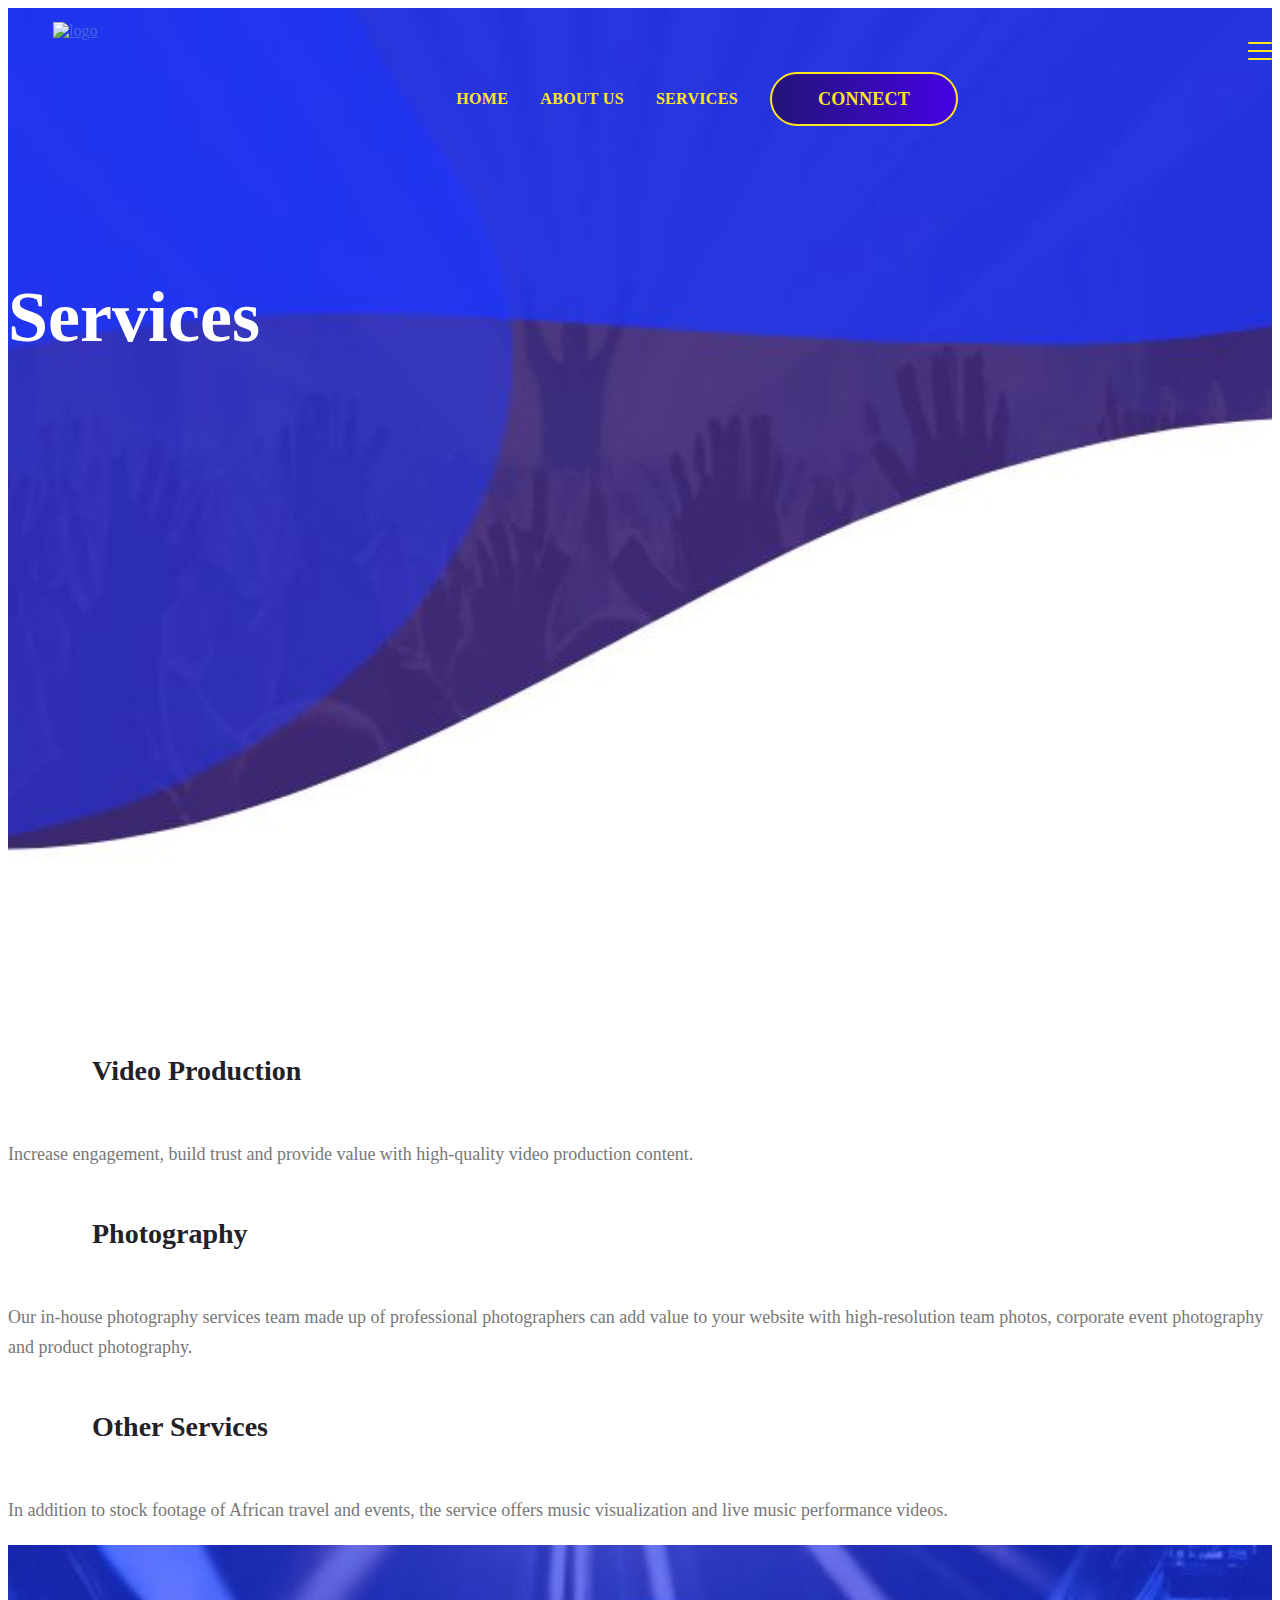
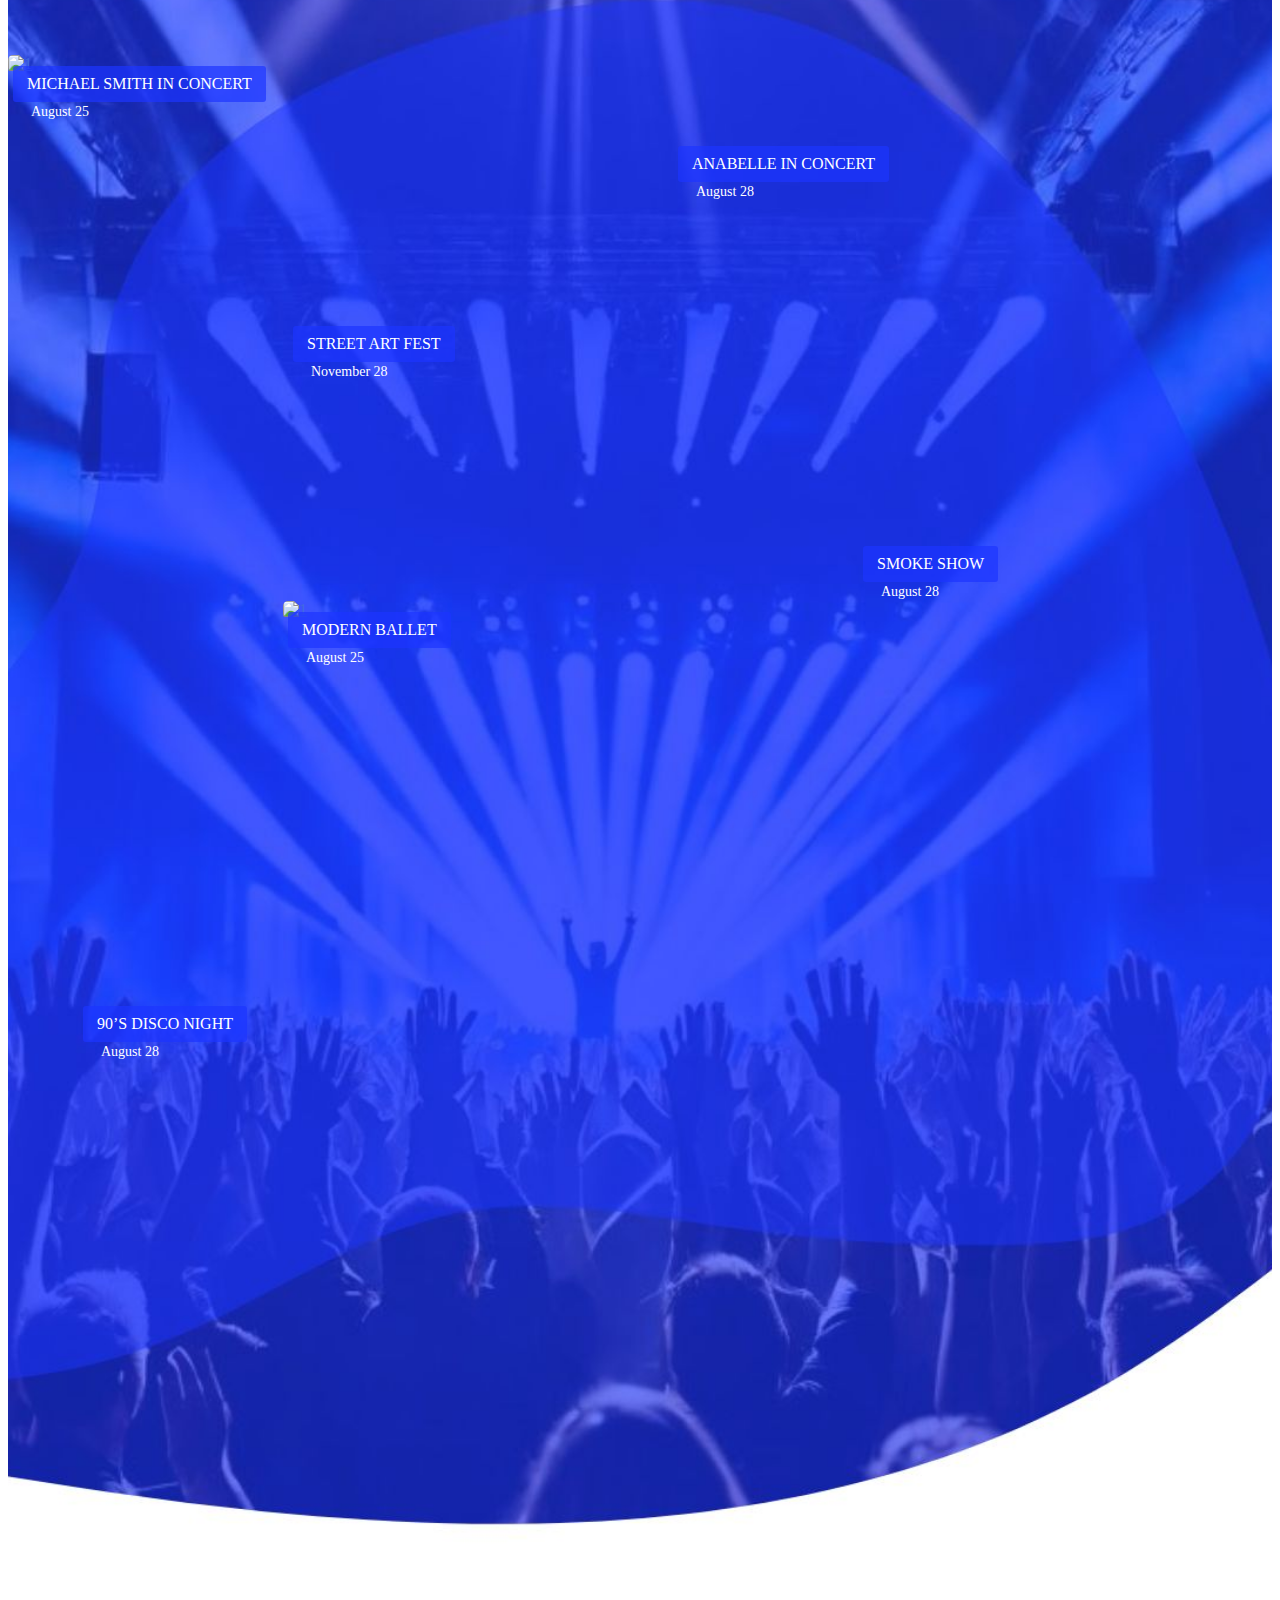
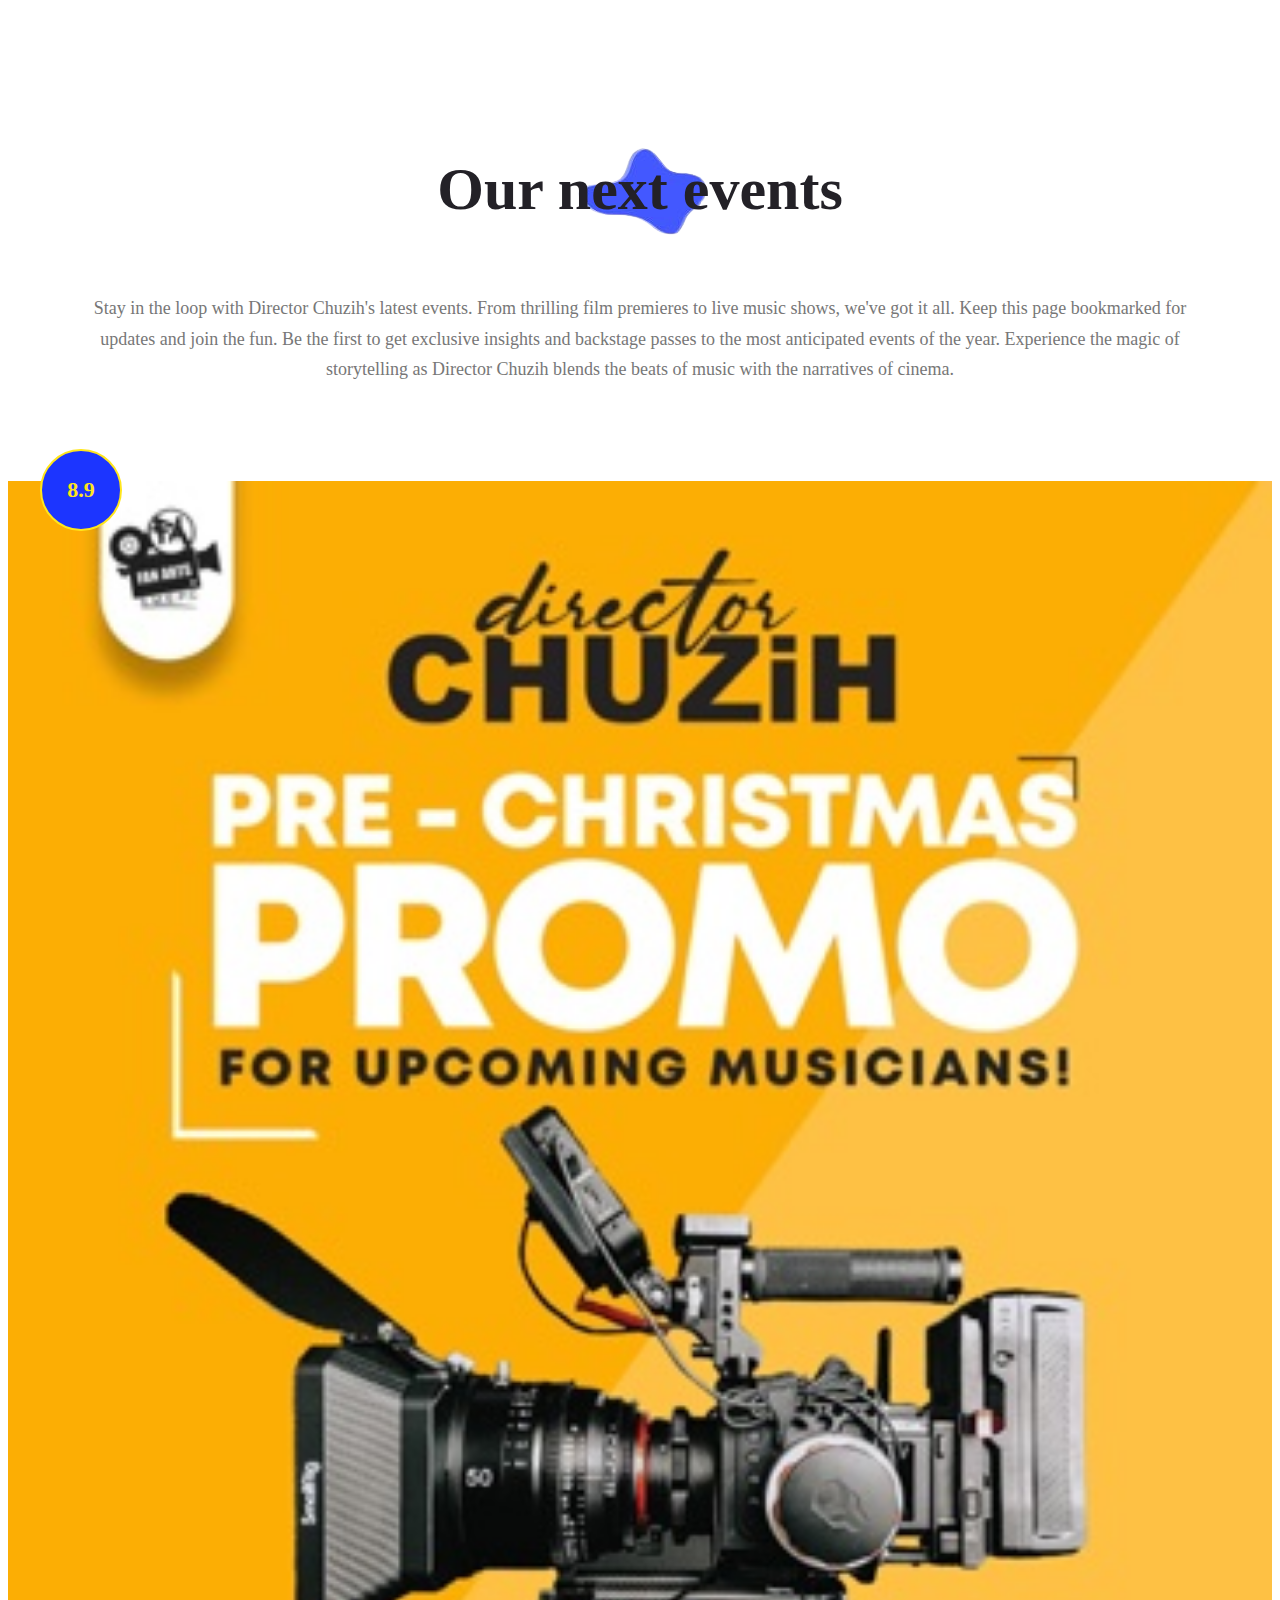
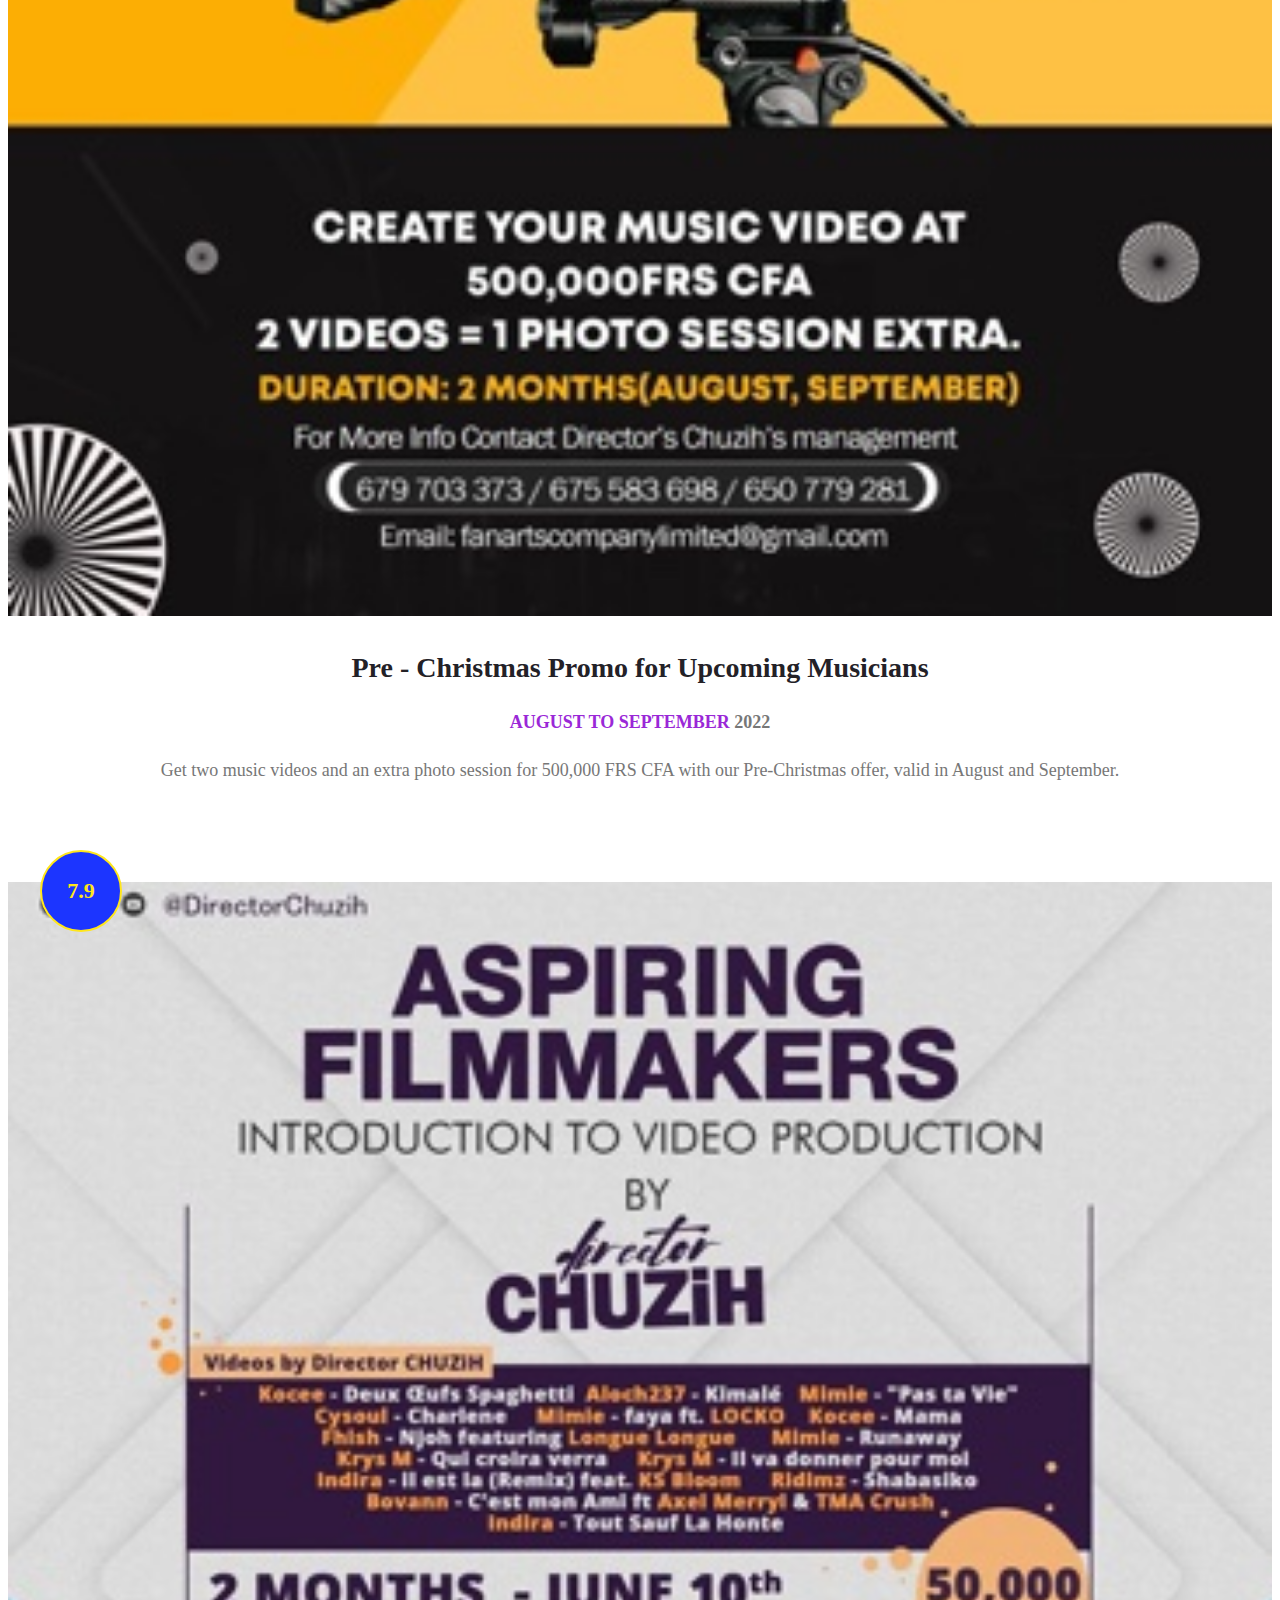
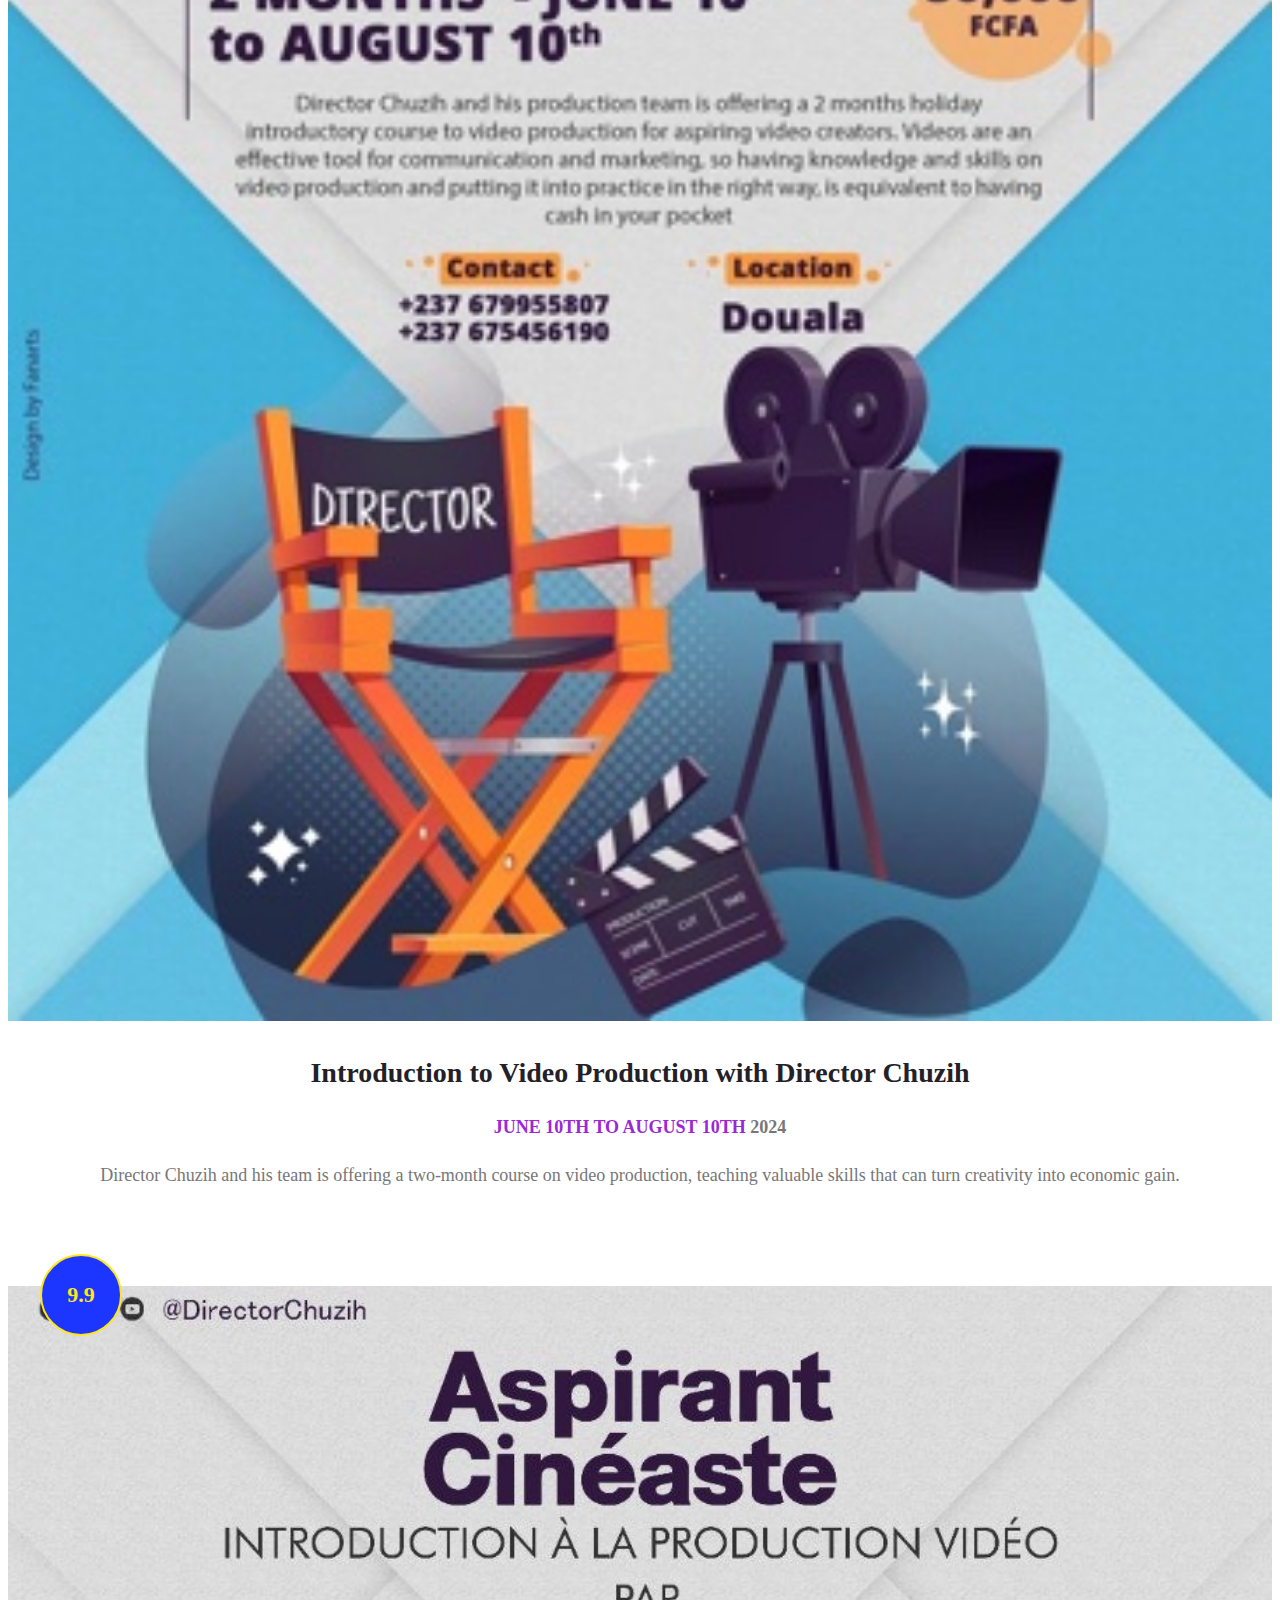
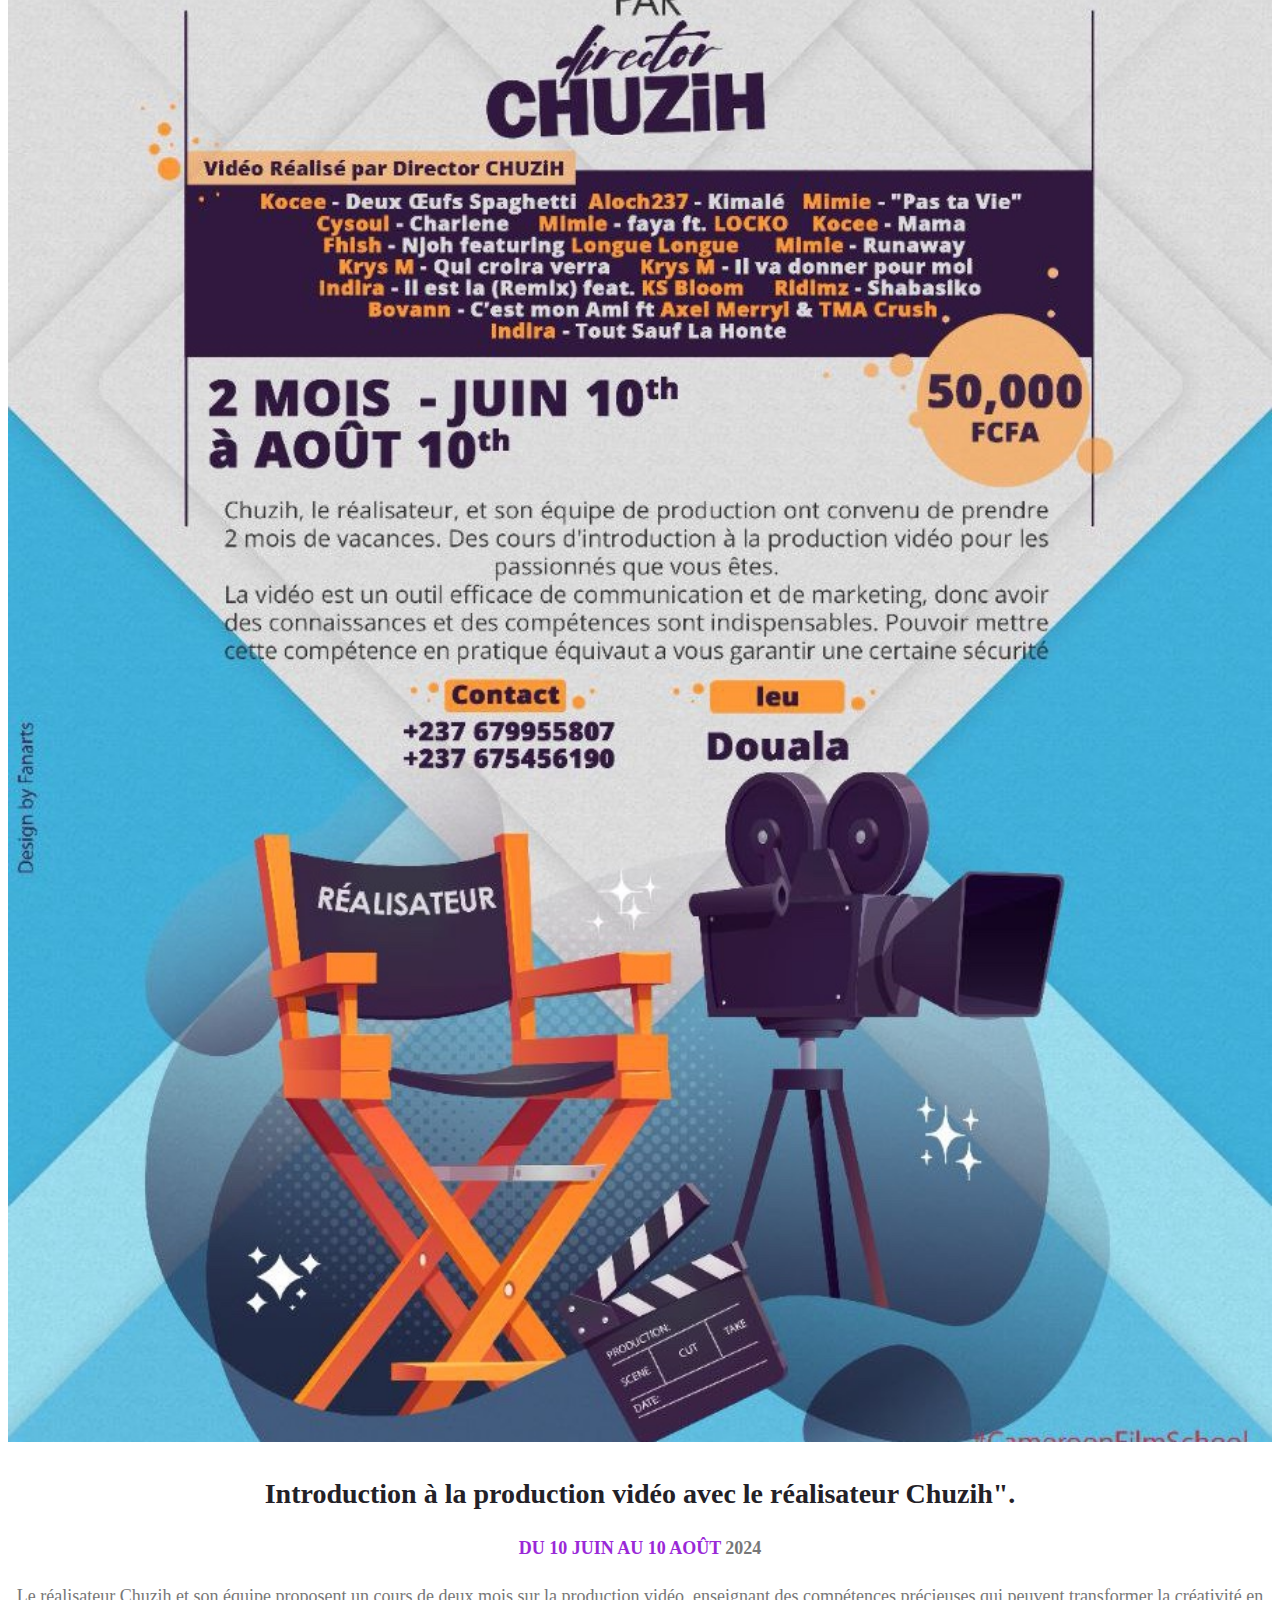
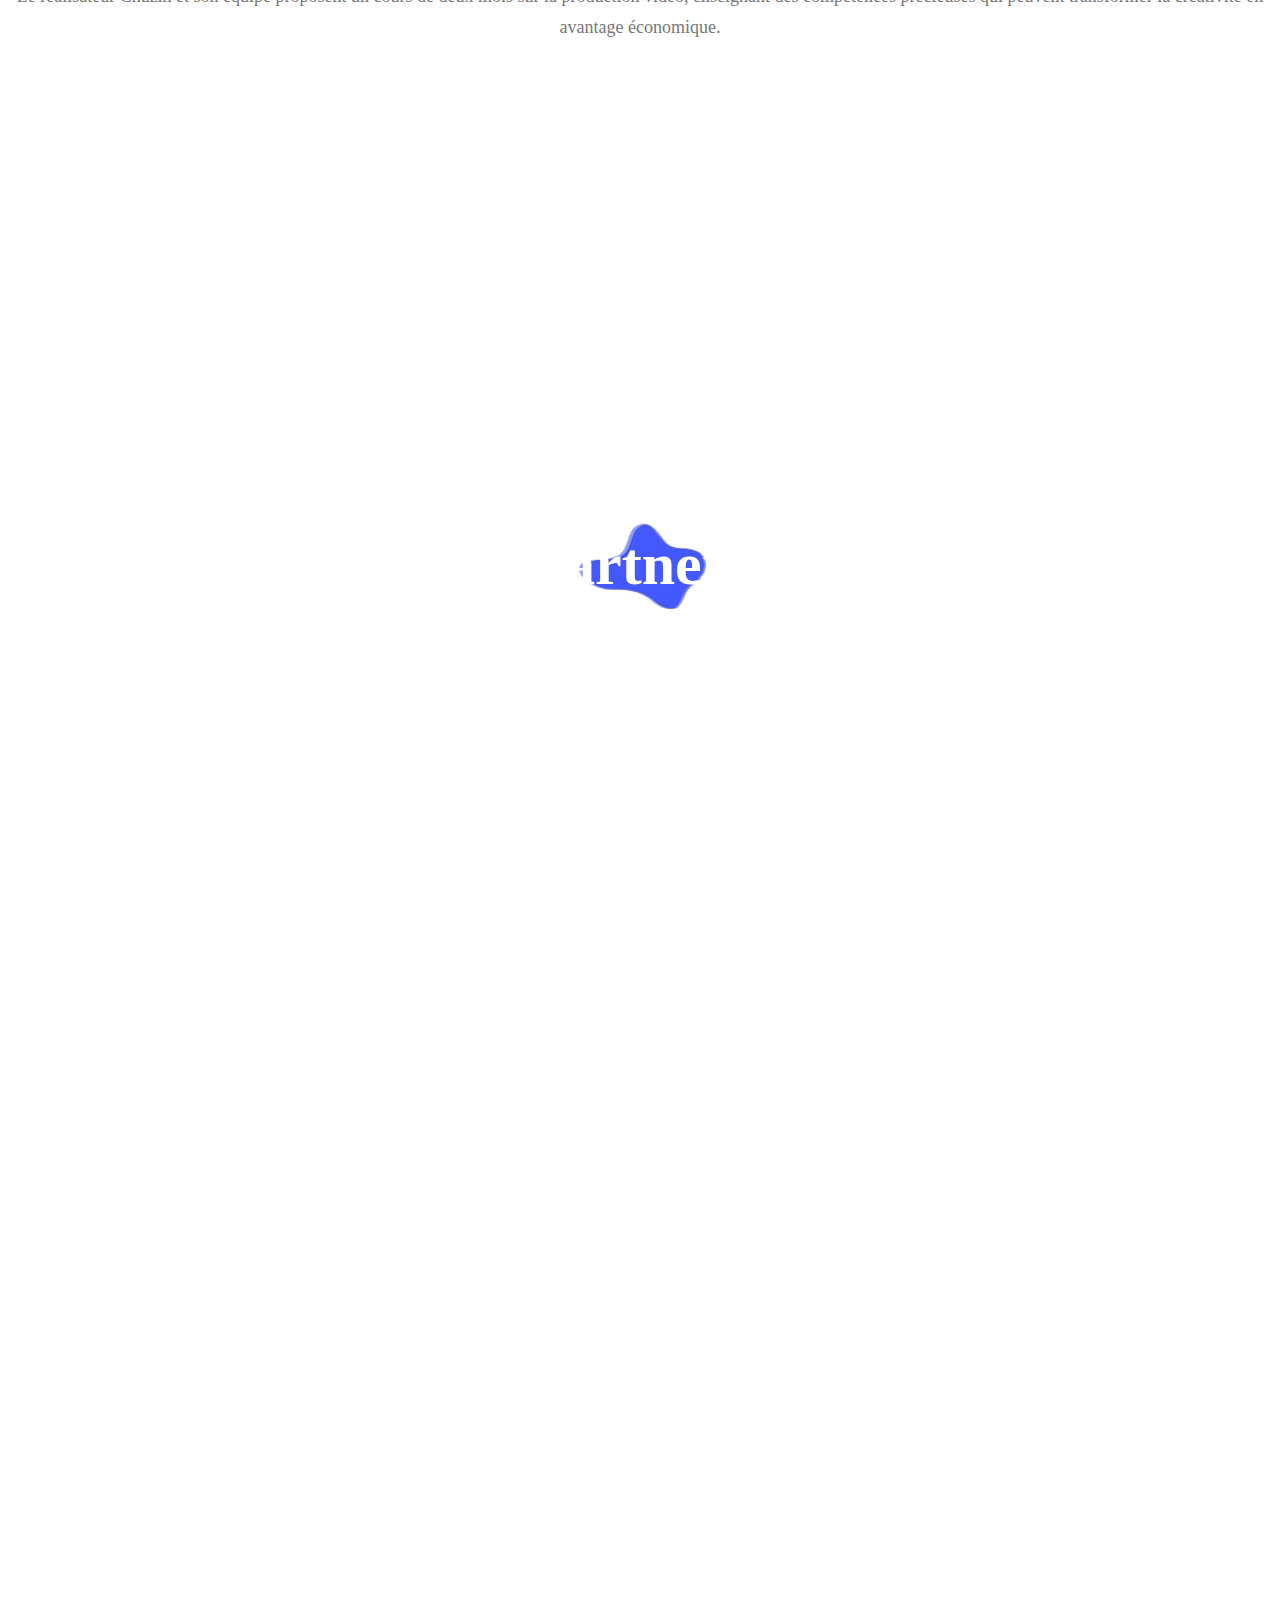
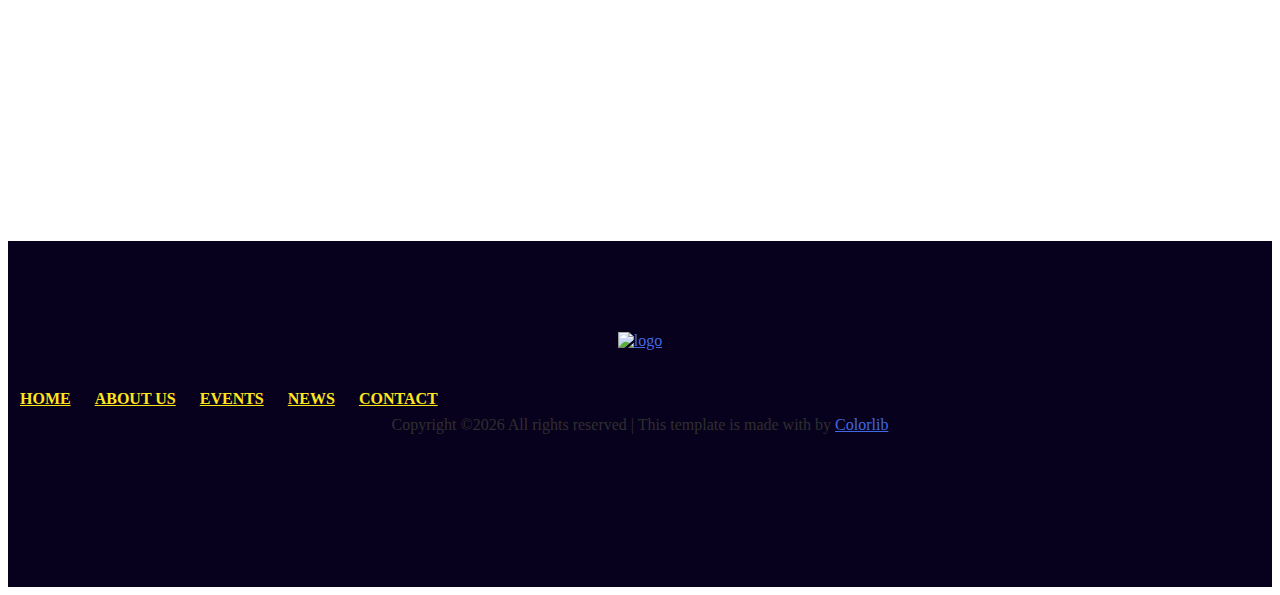
==== commit a55f5136: "modified event section" ====
--- a/services.html
+++ b/services.html
@@ -1,7 +1,7 @@
 <!DOCTYPE html>
 <html lang="en">
 <head>
-    <title>Services</title>
+    <title>Hello World</title>
 
     <!-- Required meta tags -->
     <meta charset="utf-8">
@@ -28,7 +28,7 @@
                 <div class="col-10 col-lg-3 order-lg-1">
                     <div class="site-branding">
                         <div class="site-title">
-                            <a href="#"><img src="images/chuzih_yello_logo.png" alt="logo"></a>
+                            <a href="#"><img src="images/director-chuzih-logo.png" alt="logo"></a>
                         </div><!-- .site-title -->
                     </div><!-- .site-branding -->
                 </div><!-- .col -->
@@ -63,7 +63,7 @@
             <div class="row">
                 <div class="col-12">
                     <header class="entry-header">
-                        <h1 class="entry-title">services</h1>
+                        <h1 class="entry-title">Services</h1>
                     </header>
                 </div>
             </div>
@@ -81,7 +81,7 @@
                             <div class="icon-box">
                                 <div class="flex justify-content-between align-items-center">
                                     <figure>
-                                        <img src="images/video prod icon.png" alt="">
+                                        <img src="images/icon-1.png" alt="">
                                     </figure>
     
                                     <header class="entry-header">
@@ -101,7 +101,7 @@
                             <div class="icon-box">
                                 <div class="flex justify-content-between align-items-center">
                                     <figure>
-                                        <img src="images/photography icon.png" alt="">
+                                        <img src="images/icon-2.png" alt="">
                                     </figure>
     
                                     <header class="entry-header">
@@ -121,7 +121,7 @@
                             <div class="icon-box">
                                 <div class="flex justify-content-between align-items-center">
                                     <figure>
-                                        <img src="images/other services icon.png" alt="">
+                                        <img src="images/icon-3.png" alt="">
                                     </figure>
     
                                     <header class="entry-header">
@@ -150,124 +150,104 @@
                 <div class="featured-events-wrap flex flex-wrap justify-content-between">
                     <div class="event-content-wrap positioning-event-1">
                         <figure>
-                            <a href="#"><img src="images/photography service.jpg" alt="1"></a>
-                        </figure>
-
-                        <header class="entry-header photography">
-                            <h3 class="entry-title">Photography</h3>
-
-                            <!-- <div class="posted-date">August 25</div> -->
+                            <a href="#"><img src="images/1.jpg" alt="1"></a>
+                        </figure>
+
+                        <header class="entry-header">
+                            <h3 class="entry-title">Michael Smith in concert</h3>
+
+                            <div class="posted-date">August 25</div>
                         </header>
                     </div>
 
                     <div class="event-content-wrap positioning-event-2">
                         <figure>
-                            <a href="#"><img src="images/videography service1.jpg" alt=""></a>
-                        </figure>
-
-                        <header class="entry-header">
-                            <h3 class="entry-title">Video Production</h3>
-
-                            <!-- <div class="posted-date">November 28</div> -->
+                            <a href="#"><img src="images/2.jpg" alt=""></a>
+                        </figure>
+
+                        <header class="entry-header">
+                            <h3 class="entry-title">Street art fest</h3>
+
+                            <div class="posted-date">November 28</div>
                         </header>
                     </div>
 
                     <div class="event-content-wrap positioning-event-3">
                         <figure>
-                            <a href="#"><img src="images/scriptwriting.jpg" alt=""></a>
-                        </figure>
-
-                        <header class="entry-header">
-                            <h3 class="entry-title">Scriptwriting</h3>
-
-                            <!-- <div class="posted-date">August 28</div> -->
-                        </header>
-                    </div>
-
-                    <div class="event-content-wrap positioning-event-4">
-                        <figure>
-                            <a href="#"><img src="images/video distribution.jpg" alt=""></a>
-                        </figure>
-                        <header class="entry-header distribution">
-                            <h3 class="entry-title">Video Distribution</h3>
-
-                            <!-- <div class="posted-date">August 28</div> -->
-                        </header>
-                    </div>
-
-                    <div class="event-content-wrap positioning-event-5">
-                        <figure>
-                            <a href="#"><img src="images/color correction2.jpg" alt=""></a>
-                        </figure>
-                        <header class="entry-header">
-                            <h3 class="entry-title">Color Correction</h3>
-
-                            <!-- <div class="posted-date">August 28</div> -->
-                        </header>
-                    </div>
-
-                    <!-- <div class="event-content-wrap positioning-event-6 half">
+                            <a href="#"><img src="images/3.jpg" alt=""></a>
+                        </figure>
+
+                        <header class="entry-header">
+                            <h3 class="entry-title">Anabelle in concert</h3>
+
+                            <div class="posted-date">August 28</div>
+                        </header>
+                    </div>
+
+                    <div class="event-content-wrap positioning-event-4 half">
+                        <figure>
+                            <a href="#"><img src="images/events-in-london.jpg" alt=""></a>
+                        </figure>
+                    </div>
+
+                    <div class="event-content-wrap positioning-event-5 half">
+                        <figure>
+                            <a href="#"><img src="images/check-july.png" alt=""></a>
+                        </figure>
+                    </div>
+
+                    <div class="event-content-wrap positioning-event-6 half">
                         <figure>
                             <a href="#"><img src="images/summer-festivals.jpg" alt=""></a>
                         </figure>
-                    </div> -->
+                    </div>
 
                     <div class="event-content-wrap positioning-event-7">
                         <figure>
-                            <a href="#"><img src="images/market strategy.jpg" alt=""></a>
-                        </figure>
-
-                        <header class="entry-header strategy">
-                            <h3 class="entry-title">Market Strategy</h3>
-
-                            <!-- <div class="posted-date">August 28</div> -->
+                            <a href="#"><img src="images/90.jpg" alt=""></a>
+                        </figure>
+
+                        <header class="entry-header">
+                            <h3 class="entry-title">90’s Disco Night</h3>
+
+                            <div class="posted-date">August 28</div>
                         </header>
                     </div>
 
                     <div class="event-content-wrap positioning-event-8">
                         <figure>
-                            <a href="#"><img src="images/3d graphics.jpg" alt="1"></a>
-                        </figure>
-
-                        <header class="entry-header d_graphics">
-                            <h3 class="entry-title">2D & 3D Graphics</h3>
-
-                            <!-- <div class="posted-date">August 25</div> -->
+                            <a href="#"><img src="images/modern.jpg" alt="1"></a>
+                        </figure>
+
+                        <header class="entry-header">
+                            <h3 class="entry-title">Modern Ballet</h3>
+
+                            <div class="posted-date">August 25</div>
                         </header>
                     </div>
 
                     <div class="event-content-wrap positioning-event-9">
                         <figure>
-                            <a href="#"><img src="images/voice overs.jpg" alt=""></a>
-                        </figure>
-
-                        <header class="entry-header">
-                            <h3 class="entry-title">Voice Over</h3>
-
-                            <!-- <div class="posted-date">August 28</div> -->
-                        </header>
-                    </div>
-
-                    <div class="event-content-wrap positioning-event-10">
-                        <figure>
-                            <a href="#"><img src="images/video Equipment.jpg" alt=""></a>
-                        </figure>
-                        <header class="entry-header">
-                            <h3 class="entry-title">Video Equipment</h3>
-
-                            <!-- <div class="posted-date">August 28</div> -->
-                        </header>
-                    </div>
-
-                    <div class="event-content-wrap positioning-event-11">
-                        <figure>
-                            <a href="#"><img src="images/motion graphics.jpg" alt=""></a>
-                        </figure>
-                        <header class="entry-header motion_graphics">
-                            <h3 class="entry-title">Motion Graphics</h3>
-
-                            <!-- <div class="posted-date">August 28</div> -->
-                        </header>
+                            <a href="#"><img src="images/smoke.jpg" alt=""></a>
+                        </figure>
+
+                        <header class="entry-header">
+                            <h3 class="entry-title">Smoke show</h3>
+
+                            <div class="posted-date">August 28</div>
+                        </header>
+                    </div>
+
+                    <div class="event-content-wrap positioning-event-10 half">
+                        <figure>
+                            <a href="#"><img src="images/summer-festival.jpg" alt=""></a>
+                        </figure>
+                    </div>
+
+                    <div class="event-content-wrap positioning-event-11 half">
+                        <figure>
+                            <a href="#"><img src="images/autumn.jpg" alt=""></a>
+                        </figure>
                     </div>
                 </div>
             </div>
@@ -280,7 +260,7 @@
         <div class="row">
             <div class="next-events-section-header">
                 <h2 class="entry-title">Our next events</h2>
-                <p>Vestibulum eget lacus at mauris sagittis varius. Etiam ut venenatis dui. Nullam tellus risus, pellentesque at facilisis et, scelerisque sit amet metus. Duis vel semper turpis, ac tempus libero. Maecenas id ultrices risus. Aenean nec ornare ipsum, lacinia.</p>
+                <p>Stay in the loop with Director Chuzih's latest events. From thrilling film premieres to live music shows, we've got it all. Keep this page bookmarked for updates and join the fun. Be the first to get exclusive insights and backstage passes to the most anticipated events of the year. Experience the magic of storytelling as Director Chuzih blends the beats of music with the narratives of cinema.</p>
             </div>
         </div>
 
@@ -288,72 +268,76 @@
             <div class="col-12 col-sm-6 col-md-4">
                 <div class="next-event-wrap">
                     <figure>
-                        <a href="#"><img src="images/next1.jpg" alt="1"></a>
+                        <a href="#"><img src="images/events3.jpeg" alt="1"></a>
 
                         <div class="event-rating">8.9</div>
                     </figure>
 
                     <header class="entry-header">
-                        <h3 class="entry-title">U2 Concert in Detroitt</h3>
-
-                        <div class="posted-date">Saturday <span>Jan 27, 2018</span></div>
+                        <h3 class="entry-title">Pre - Christmas
+                            Promo
+                            for Upcoming Musicians</h3>
+
+                        <div class="posted-date"><span>August to September</span> 2022</div>
                     </header>
 
                     <div class="entry-content">
-                        <p>Vestibulum eget lacus at mauris sagittis varius. Etiam ut venenatis dui. Nullam tellus risus.</p>
-                    </div>
-
-                    <footer class="entry-footer">
+                        <p>Get two music videos and an extra photo session for 500,000 FRS CFA with our Pre-Christmas offer, valid in August and September.
+                        </p>
+                    </div>
+
+                    <!--<footer class="entry-footer">
                         <a href="#">Buy Tikets</a>
-                    </footer>
+                    </footer>-->
                 </div>
             </div>
 
             <div class="col-12 col-sm-6 col-md-4">
                 <div class="next-event-wrap">
                     <figure>
-                        <a href="#"><img src="images/next1.jpg" alt="1"></a>
+                        <a href="#"><img src="images/Events.jpeg" alt="1"></a>
 
                         <div class="event-rating">7.9</div>
                     </figure>
 
                     <header class="entry-header">
-                        <h3 class="entry-title">TED Talk California</h3>
-
-                        <div class="posted-date">Saturday <span>Jan 27, 2018</span></div>
+                        <h3 class="entry-title">Introduction to Video Production with Director Chuzih</h3>
+
+                        <div class="posted-date"><span>JUNE 10th
+                            to AUGUST 10th</span> 2024</div>
                     </header>
 
                     <div class="entry-content">
-                        <p>Eget lacus at mauris sagittis varius. Etiam ut ven enatis dui. Nullam tellus risus, pellentesque.</p>
-                    </div>
-
-                    <footer class="entry-footer">
+                        <p>Director Chuzih and his team is offering a two-month course on video production, teaching valuable skills that can turn creativity into economic gain.</p>
+                    </div>
+
+                    <!--<footer class="entry-footer">
                         <a href="#">Buy Tikets</a>
-                    </footer>
+                    </footer>-->
                 </div>
             </div>
 
             <div class="col-12 col-sm-6 col-md-4">
                 <div class="next-event-wrap">
                     <figure>
-                        <a href="#"><img src="images/next1.jpg" alt="1"></a>
+                        <a href="#"><img src="images/Event4.jpeg" alt="1"></a>
 
                         <div class="event-rating">9.9</div>
                     </figure>
 
                     <header class="entry-header">
-                        <h3 class="entry-title">Ultra Music Miami</h3>
-
-                        <div class="posted-date">Saturday <span>Jan 27, 2018</span></div>
+                        <h3 class="entry-title">Introduction à la production vidéo avec le réalisateur Chuzih".</h3>
+
+                        <div class="posted-date"><span>DU 10 JUIN AU 10 AOÛT</span> 2024</div>
                     </header>
 
                     <div class="entry-content">
-                        <p>Lacus at mauris sagittis varius. Etiam ut venenatis dui. Nullam tellus risus, pellentesque at facili.</p>
-                    </div>
-
-                    <footer class="entry-footer">
-                        <a href="#">Buy Tikets</a>
-                    </footer>
+                        <p>Le réalisateur Chuzih et son équipe proposent un cours de deux mois sur la production vidéo, enseignant des compétences précieuses qui peuvent transformer la créativité en avantage économique.</p>
+                    </div>
+
+                    <!--<footer class="entry-footer">
+                       <a href="#">Buy Tikets</a>
+                    </footer>-->
                 </div>
             </div>
         </div>
@@ -423,7 +407,7 @@
         <div class="row">
             <div class="col-12">
                 <figure class="footer-logo">
-                    <a href="#"><img src="images/logo3.png" alt="logo"></a>
+                    <a href="#"><img src="images/logo.png" alt="logo"></a>
                 </figure>
 
                 <nav class="footer-navigation">
--- a/style.css
+++ b/style.css
@@ -838,7 +838,7 @@
 
     .homepage-featured-events .positioning-event-4 {
         width: 330px;
-        /* top: 280px; */
+        top: 240px;
         left: 950px;
     }
 
